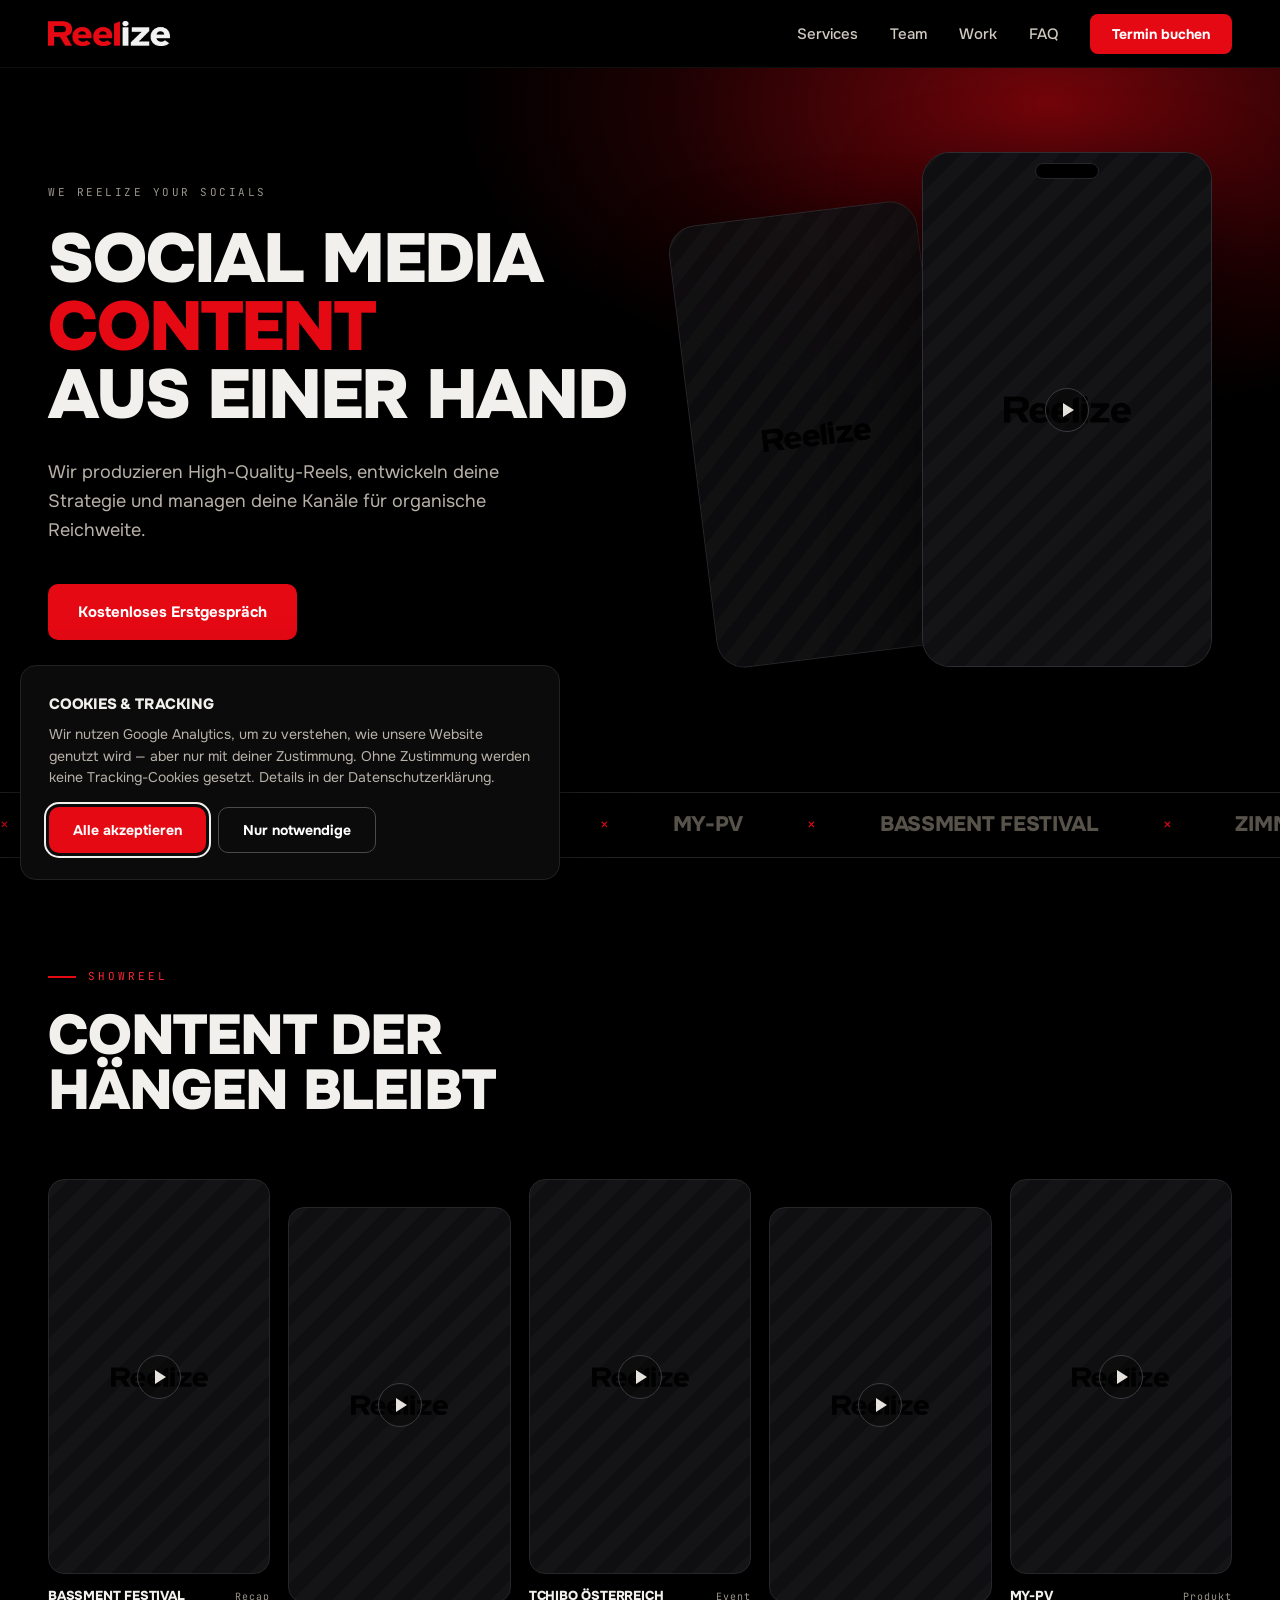
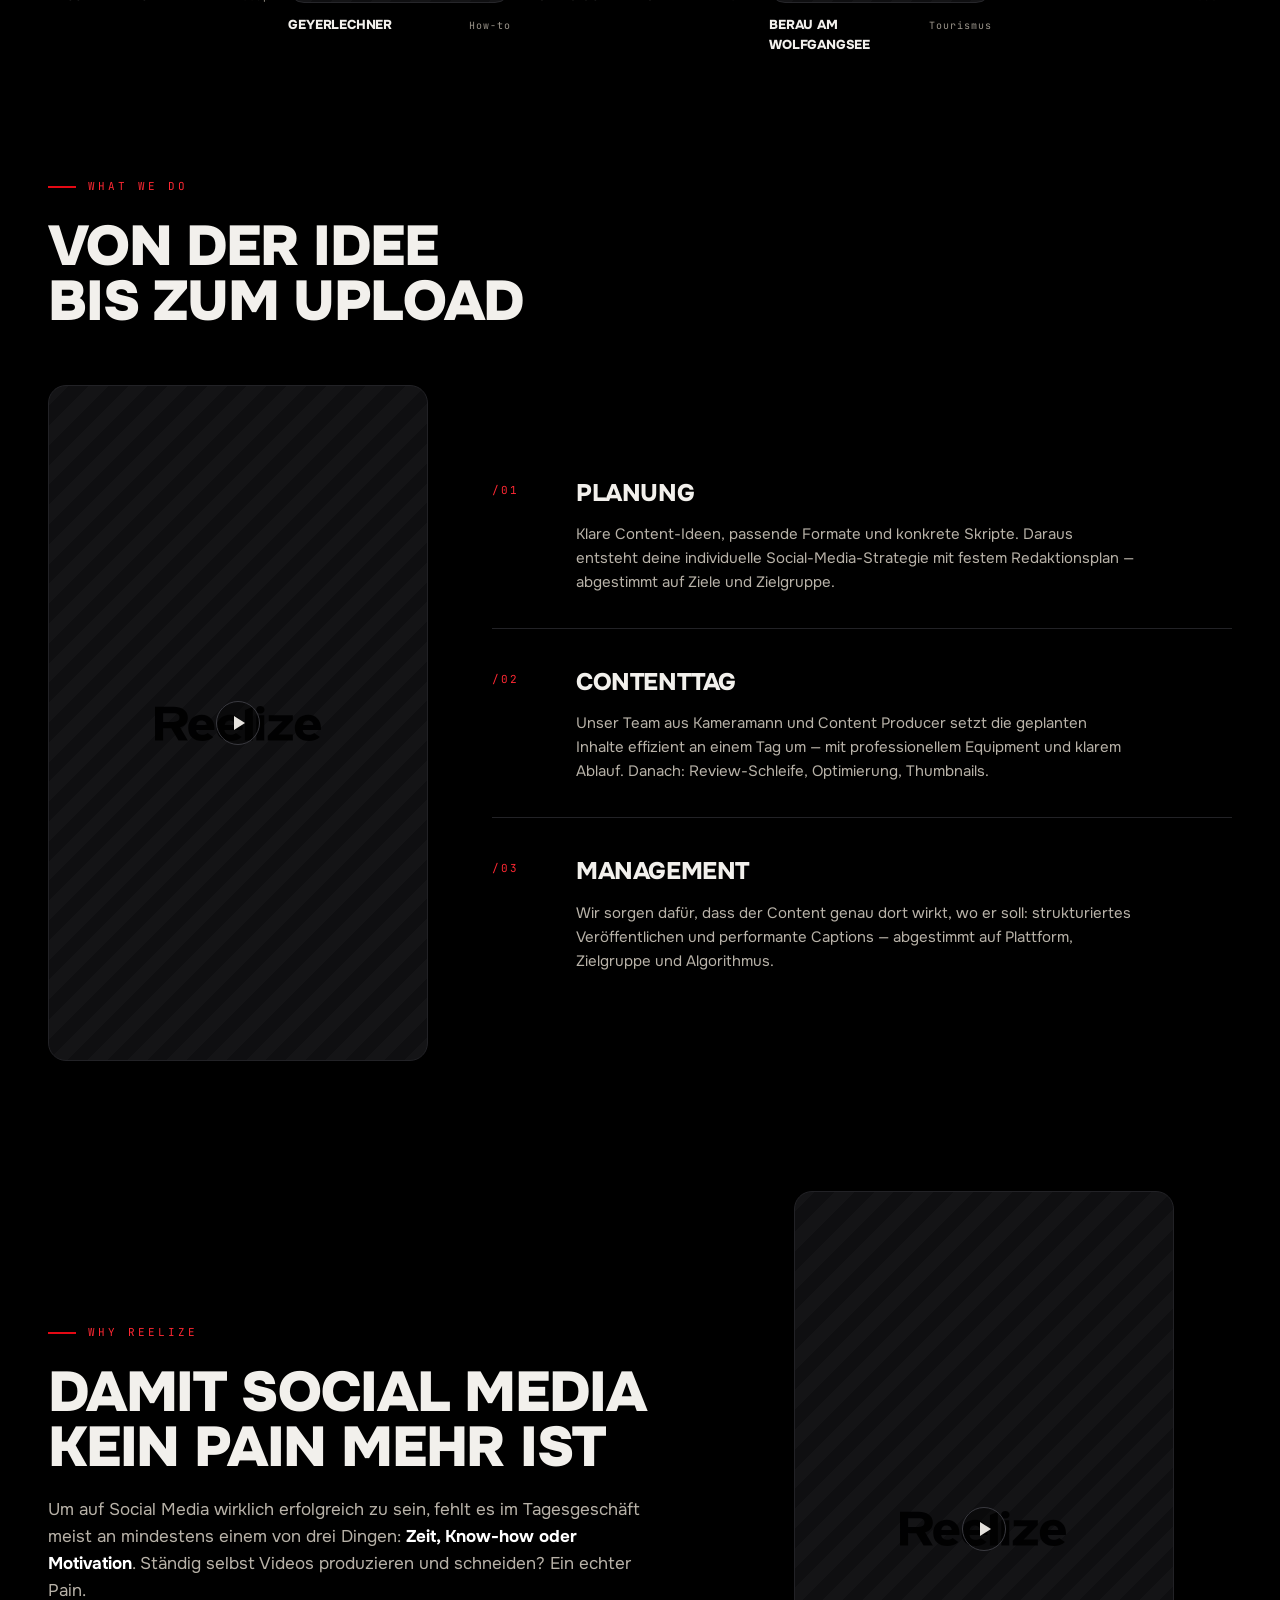
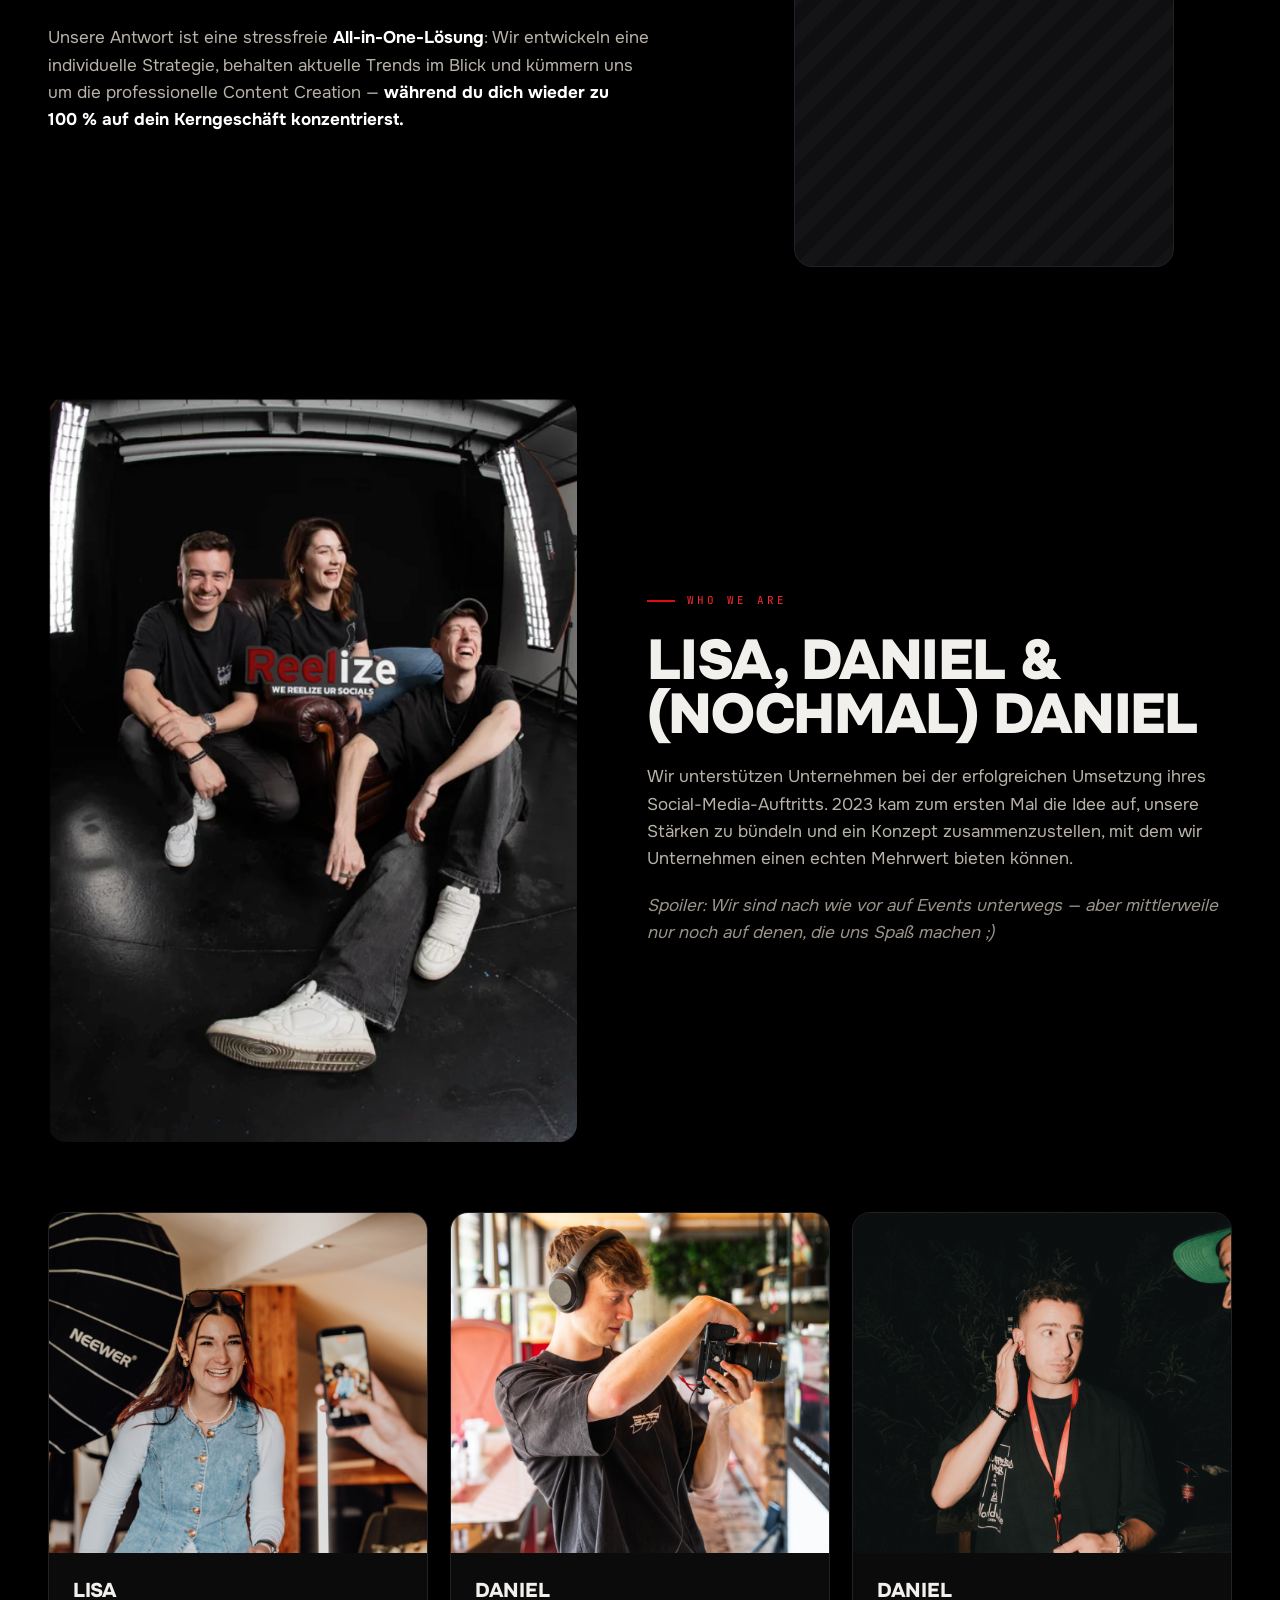
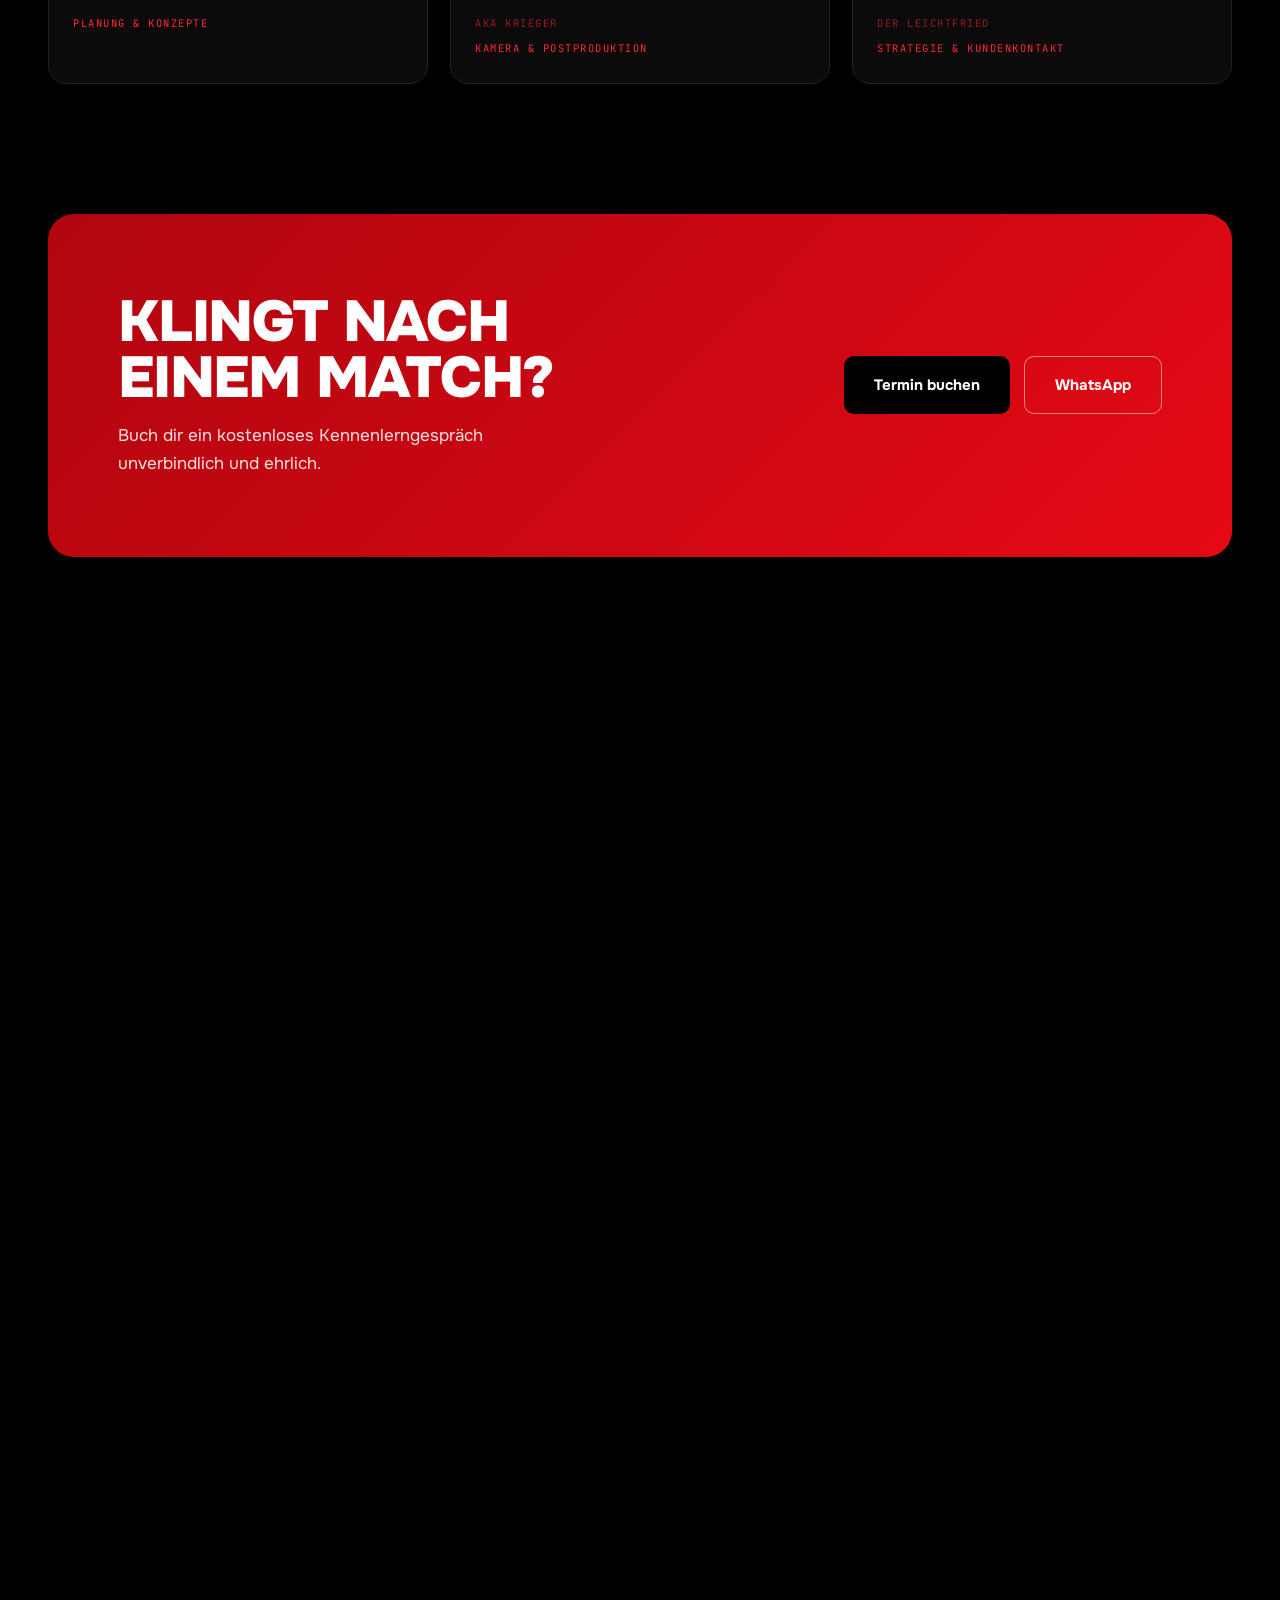
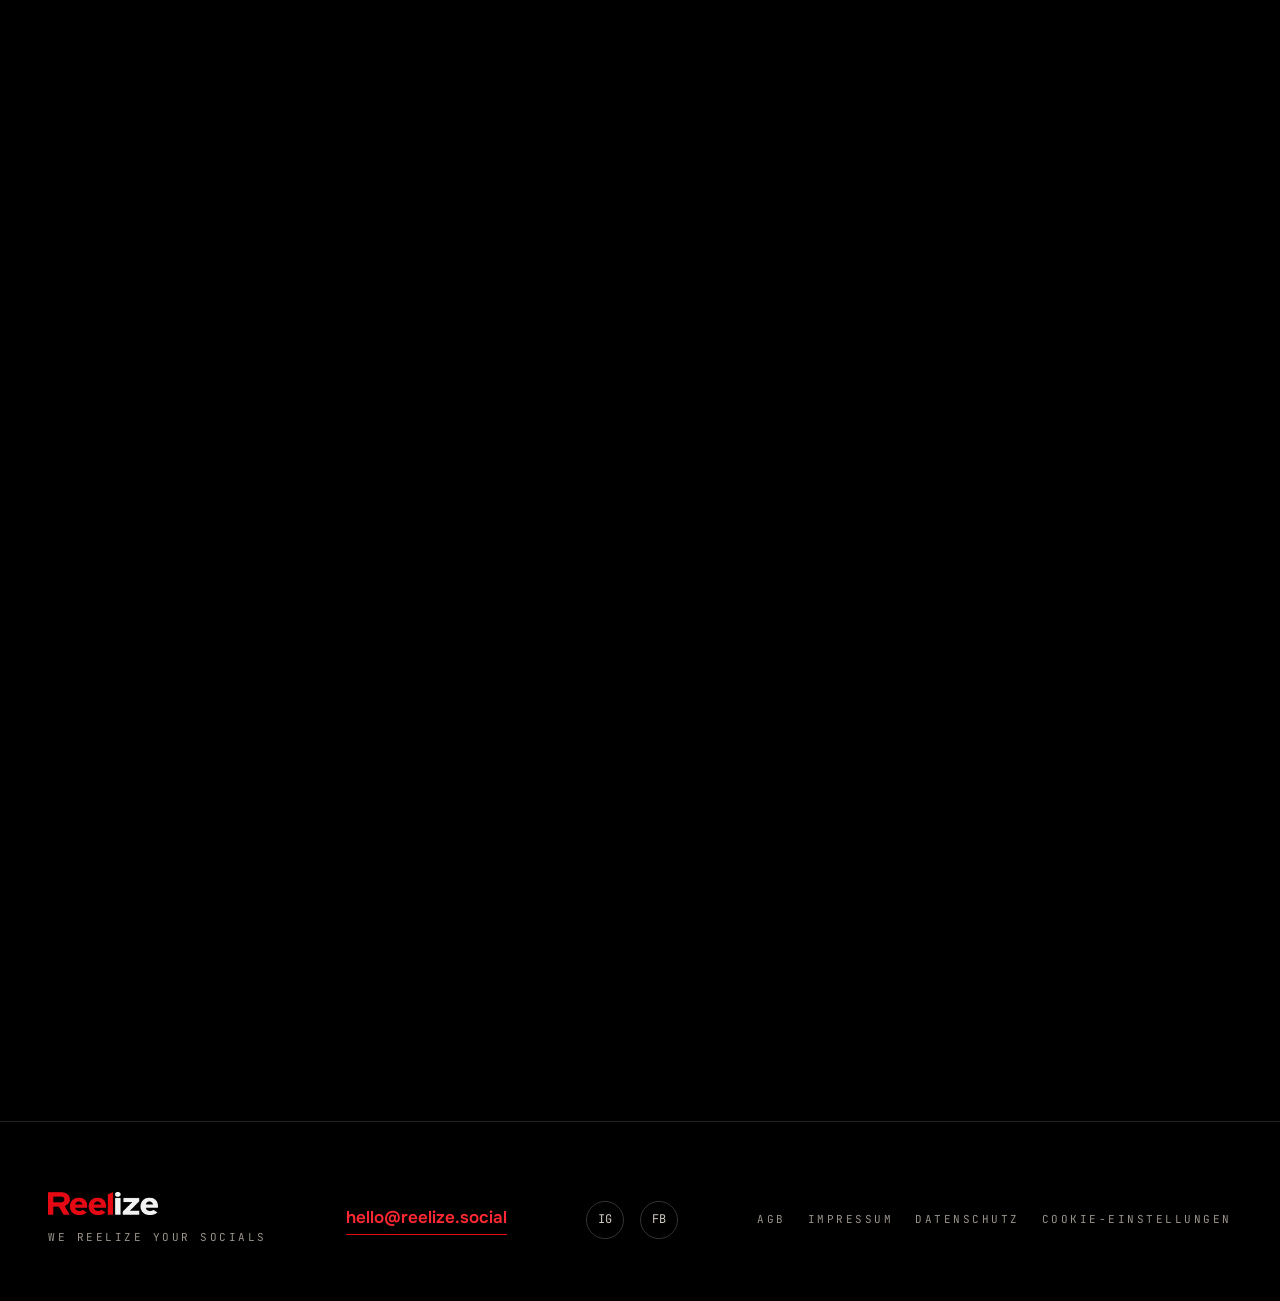
==== index.html @ fee56f73 "Add files via upload geändert: index.html (FAQ-Text, Marquee) und styles.css" ====
<!DOCTYPE html>
<html lang="de">
<head>
<meta charset="UTF-8">
<meta name="viewport" content="width=device-width, initial-scale=1.0">
<title>Reelize — Social Media Content aus einer Hand</title>
<meta name="description" content="Reelize ist eine österreichische Social-Media-Agentur: High-Quality-Contentproduktion, Strategie und Social-Media-Management — organische Reichweite ohne Werbebudget.">
<meta property="og:title" content="Reelize — We reelize your socials">
<meta property="og:description" content="Social Media Content aus einer Hand: Planung, Contenttag, Management.">
<meta property="og:type" content="website">
<meta property="og:url" content="https://reelize.social/">
<meta property="og:site_name" content="Reelize">
<meta property="og:locale" content="de_AT">
<meta property="og:image" content="https://reelize.social/assets/og-image.png">
<meta property="og:image:width" content="1200">
<meta property="og:image:height" content="630">
<meta name="twitter:card" content="summary_large_image">
<meta name="twitter:title" content="Reelize — We reelize your socials">
<meta name="twitter:description" content="Social Media Content aus einer Hand: Planung, Contenttag, Management.">
<meta name="twitter:image" content="https://reelize.social/assets/og-image.png">
<link rel="canonical" href="https://reelize.social/">
<link rel="icon" href="assets/favicon.svg" type="image/svg+xml">
<link rel="apple-touch-icon" href="assets/apple-touch-icon.png">
<template id="__bundler_thumbnail"><svg xmlns="http://www.w3.org/2000/svg" viewBox="0 0 200 200"><rect width="200" height="200" fill="#0a0a0a"/><radialGradient id="g" cx="82%" cy="10%" r="75%"><stop offset="0" stop-color="#e50914" stop-opacity=".45"/><stop offset="1" stop-color="#e50914" stop-opacity="0"/></radialGradient><rect width="200" height="200" fill="url(#g)"/><g transform="translate(30,86) scale(0.1595)"><path fill="#fff" d="M173.51,182.4h-49.27l-38.25-64.32h-43.15v64.32H0V3.73h99.76c40.39,0,73.75,18.63,73.75,56.66,0,26.8-13.77,43.65-41.01,52.58l41.01,69.43ZM129.45,61.16c0-16.08-11.63-22.72-30.6-22.72h-56v45.94h56c19.89,0,30.6-7.66,30.6-23.23Z"/><path fill="#fff" d="M314.5,115.85c0,5.08-.31,8.64-.61,11.18h-95.87c1.53,18.29,17.71,25.15,32.97,25.15,11.6,0,21.37-3.56,27.48-9.4l29.92,20.83c-12.82,13.72-36.03,21.59-57.4,21.59-46.1,0-75.41-27.18-75.41-69.34s30.84-69.6,71.44-69.6c42.74,0,67.47,31.5,67.47,69.6ZM273.59,100.62c-1.22-11.94-9.77-23.88-28.7-23.88-15.27,0-24.73,10.41-26.26,23.88h54.95Z"/><path fill="#fff" d="M463.58,115.85c0,5.08-.3,8.64-.61,11.18h-95.35c1.52,18.29,17.61,25.15,32.8,25.15,11.54,0,21.26-3.56,27.33-9.4l29.76,20.83c-12.75,13.72-35.83,21.59-57.09,21.59-45.86,0-75.01-27.18-75.01-69.34s30.67-69.6,71.06-69.6c42.51,0,67.11,31.5,67.11,69.6ZM422.89,100.62c-1.22-11.94-9.72-23.88-28.55-23.88-15.18,0-24.6,10.41-26.12,23.88h54.66Z"/><path fill="#fff" d="M517.61,182.4h-41.98V21.43l41.98-16.83v177.8Z"/><path fill="#e50914" d="M579.24,20.07c0,10.92-9.35,20.07-22.44,20.07s-21.82-9.14-21.82-20.07,8.73-20.07,21.82-20.07,22.44,9.14,22.44,20.07ZM577.81,182.4h-42.01V49.05h42.01v133.35Z"/><path fill="#e50914" d="M728.99,182.4h-132.62v-25.4l58.37-57.66c6.42-6.35,15.89-14.99,20.17-19.05-5.81.25-18.34.51-26.28.51h-47.06v-31.75h127.43v25.4l-56.53,57.66c-6.42,6.6-15.58,14.99-19.86,19.05,5.81-.25,18.34-.51,26.28-.51h50.12v31.75Z"/><path fill="#e50914" d="M877.89,115.85c0,5.08-.3,8.64-.61,11.18h-95.54c1.52,18.29,17.65,25.15,32.86,25.15,11.56,0,21.3-3.56,27.38-9.4l29.82,20.83c-12.78,13.72-35.9,21.59-57.2,21.59-45.95,0-75.16-27.18-75.16-69.34s30.73-69.6,71.2-69.6c42.6,0,67.24,31.5,67.24,69.6ZM837.11,100.62c-1.22-11.94-9.74-23.88-28.6-23.88-15.21,0-24.65,10.41-26.17,23.88h54.77Z"/></g></svg></template>
<link rel="preconnect" href="https://fonts.googleapis.com">
<link rel="preconnect" href="https://fonts.gstatic.com" crossorigin>
<link href="https://fonts.googleapis.com/css2?family=Onest:wght@400;500;600;700;800;900&family=JetBrains+Mono:wght@400;500&display=swap" rel="stylesheet">
<link rel="stylesheet" href="styles.css">
<script type="application/ld+json">{"@context":"https://schema.org","@type":"ProfessionalService","name":"Reelize","url":"https://reelize.social/","logo":"https://reelize.social/assets/logo-2026.webp","image":"https://reelize.social/assets/og-image.png","email":"hello@reelize.social","slogan":"We reelize your socials","description":"Reelize ist eine österreichische Social-Media-Agentur: High-Quality-Contentproduktion, Strategie und Social-Media-Management — organische Reichweite ohne Werbebudget.","address":{"@type":"PostalAddress","addressLocality":"Weyer","addressRegion":"Oberösterreich","addressCountry":"AT"},"areaServed":{"@type":"Country","name":"Österreich"},"sameAs":["https://www.instagram.com/reelize.social/","https://www.facebook.com/profile.php?id=61554269236883"],"knowsAbout":["Social Media Management","Contentproduktion","Reels","Social-Media-Strategie","Instagram","TikTok"]}</script>
<script type="application/ld+json">{"@context":"https://schema.org","@type":"FAQPage","mainEntity":[{"@type":"Question","name":"Was macht Reelize eigentlich genau?","acceptedAnswer":{"@type":"Answer","text":"Reelize ist eine österreichische Social-Media-Produktion, die Unternehmen bei der Entwicklung und Umsetzung ihrer Online-Präsenz unterstützt. Unser Fokus liegt auf High-Quality-Contentproduktion, Strategieentwicklung und Social-Media-Management, um organisch Reichweite und Sichtbarkeit aufzubauen."}},{"@type":"Question","name":"Wie läuft eine Zusammenarbeit mit Reelize ab?","acceptedAnswer":{"@type":"Answer","text":"In drei Schritten: In der Planung entwickeln wir gemeinsam Content-Ideen, Formate und Skripte. Am Contenttag produziert unser Team alle Inhalte effizient an einem Tag. Im Management veröffentlichen wir den Content strukturiert und mit performanten Captions."}},{"@type":"Question","name":"Für wen ist Reelize der richtige Partner?","acceptedAnswer":{"@type":"Answer","text":"Für Unternehmen, denen im Tagesgeschäft Zeit, Know-how oder Motivation für Social Media fehlt — vom Handwerksbetrieb über Tourismus und Festivals bis zur großen Marke. Unsere Referenzen reichen von der Tischlerei bis zu Tchibo Österreich."}},{"@type":"Question","name":"Bietet Reelize auch Social-Media-Strategien an?","acceptedAnswer":{"@type":"Answer","text":"Ja. Jede Zusammenarbeit startet mit einer individuellen Strategie: Ziele, Zielgruppe, Formate und ein fester Redaktionsplan — die Basis für alles, was danach kommt."}},{"@type":"Question","name":"Was ist der Unterschied zwischen Social-Media-Management und Contentproduktion?","acceptedAnswer":{"@type":"Answer","text":"Contentproduktion ist das Erstellen der Inhalte: Reels, Fotos, Thumbnails. Social-Media-Management umfasst alles rundherum: Planung, strukturiertes Veröffentlichen, Captions und die laufende Betreuung deiner Kanäle. Bei uns bekommst du beides — einzeln oder als Gesamtpaket."}},{"@type":"Question","name":"Warum arbeitet Reelize ohne bezahlte Werbung?","acceptedAnswer":{"@type":"Answer","text":"Weil guter Content für sich selbst arbeitet. Wir bauen organische Reichweite über Qualität, Strategie und Konsistenz auf — natürlich machen wir auch ADS, hierfür sollte aber mal die Basis stehen."}},{"@type":"Question","name":"Welche Plattformen betreut Reelize?","acceptedAnswer":{"@type":"Answer","text":"Instagram, TikTok, Facebook und YouTube Shorts — mit Fokus auf vertikalen Videocontent, der plattformübergreifend funktioniert."}},{"@type":"Question","name":"Wie lange dauert die Umsetzung eines Projekts?","acceptedAnswer":{"@type":"Answer","text":"Vom Kick-off bis zum ersten veröffentlichten Content vergehen in der Regel nur wenige Wochen: Planung, ein Contenttag, Review — und die Inhalte gehen online."}},{"@type":"Question","name":"Wie kann ich mit Reelize Kontakt aufnehmen?","acceptedAnswer":{"@type":"Answer","text":"Am schnellsten per WhatsApp, per Mail an hello@reelize.social — oder du buchst dir direkt ein kostenloses Kennenlerngespräch."}},{"@type":"Question","name":"Was kostet Social-Media-Management bei Reelize?","acceptedAnswer":{"@type":"Answer","text":"Das hängt vom Umfang ab: Anzahl der Contenttage, Plattformen und Betreuungslevel. Im kostenlosen Kennenlerngespräch finden wir gemeinsam das passende Paket — transparent und ohne versteckte Kosten."}},{"@type":"Question","name":"Bietet Reelize auch Social-Media-Workshops oder Schulungen an?","acceptedAnswer":{"@type":"Answer","text":"Ja, auf Anfrage. Wenn dein Team selbst Content produzieren will, geben wir unser Know-how in Workshops weiter — von der Idee über den Dreh bis zum Schnitt am Handy."}},{"@type":"Question","name":"Wo arbeitet Reelize überall in Österreich?","acceptedAnswer":{"@type":"Answer","text":"Unsere Base ist Weyer an der Grenze Oberösterreich/Niederösterreich — unterwegs sind wir in ganz Österreich, von Graz über Eisenstadt bis an den Wolfgangsee. Aber wenns passt auch International."}},{"@type":"Question","name":"Welche Art von Content produziert Reelize?","acceptedAnswer":{"@type":"Answer","text":"In erster Linie vertikale Kurzvideos (Reels) im 9:16-Format — dazu Fotos, Stories, Thumbnails und Event-Recaps. Immer social-media-first gedacht und auf die jeweilige Plattform zugeschnitten."}},{"@type":"Question","name":"Wie misst Reelize den Erfolg einer Social-Media-Strategie?","acceptedAnswer":{"@type":"Answer","text":"An echten Zahlen: Reichweite, Views, Interaktionen und Profilbesuche — und vor allem an dem, was zählt: Anfragen und Sichtbarkeit für dein Unternehmen."}},{"@type":"Question","name":"Warum sollte ich mich für Reelize entscheiden?","acceptedAnswer":{"@type":"Answer","text":"Weil du alles aus einer Hand bekommst: Strategie, Produktion und Management von einem eingespielten Team — mit der Qualität einer Agentur und der Nähe eines Partners, der dein Unternehmen wirklich versteht."}}]}</script>
</head>
<body>

<a class="skip-link" href="#main">Zum Inhalt springen</a>

<nav class="nav" data-screen-label="Navigation">
  <a class="logo" href="index.html"><img src="assets/logo-2026.webp" alt="Reelize"></a>
  <button class="burger" aria-label="Menü" aria-expanded="false" aria-controls="nav-menu"><span></span><span></span><span></span></button>
  <ul id="nav-menu">
    <li><a href="#services">Services</a></li>
    <li><a href="#team">Team</a></li>
    <li><a href="work.html">Work</a></li>
    <li><a href="#faq">FAQ</a></li>
    <li><a class="cta" href="https://outlook.office365.com/owa/calendar/Reelize@vorsorger.at/bookings/" target="_blank" rel="noopener">Termin buchen</a></li>
  </ul>
</nav>

<main id="main">

<header class="hero" data-screen-label="Hero">
  <div class="glow"></div>
  <div class="wrap">
    <div>
      <div class="mono" style="margin-bottom:24px;">We reelize your socials</div>
      <h1>Social Media <span class="sr-only">Content</span><span class="r roll-box" aria-hidden="true"><span class="roll"><span>Content</span><span>Management</span><span>Consulting</span><span>Content</span></span></span> aus einer Hand</h1>
      <p>Wir produzieren High-Quality-Reels, entwickeln deine Strategie und managen deine Kanäle für organische Reichweite.</p>
      <div class="btns">
        <a class="btn primary" href="https://outlook.office365.com/owa/calendar/Reelize@vorsorger.at/bookings/" target="_blank" rel="noopener">Kostenloses Erstgespräch</a>
      </div>
    </div>
    <div class="phones">
      <div class="phone p1"><div class="reel" data-video="https://videos.reelize.social/hero-02.mp4" style="position:absolute;inset:0;"><div class="ph"><div class="k">Reel · 9:16<br>MP4 folgt</div></div></div></div>
      <div class="phone p2"><div class="notch"></div><div class="reel" data-video="https://videos.reelize.social/hero-01.mp4" style="position:absolute;inset:0;"><div class="ph"><div class="play"></div><div class="k">Showreel · 9:16<br>MP4 folgt</div></div></div></div>
    </div>
  </div>
</header>

<div class="marquee" role="group" aria-label="Referenzen: AK Young, Tchibo Österreich, my-PV, Bassment Festival, Zimmerei Wolfthal, Geyerlechner Haustechnik, Tischlerei Stöllnberger, Berau am Wolfgangsee" data-screen-label="Referenzen-Band">
  <div class="track" aria-hidden="true">
    <span><i>×</i>AK Young</span><span><i>×</i>Tchibo Österreich</span><span><i>×</i>my-PV</span><span><i>×</i>Bassment Festival</span><span><i>×</i>Zimmerei Wolfthal</span><span><i>×</i>Geyerlechner Haustechnik</span><span><i>×</i>Tischlerei Stöllnberger</span><span><i>×</i>Berau am Wolfgangsee</span>
    <span><i>×</i>AK Young</span><span><i>×</i>Tchibo Österreich</span><span><i>×</i>my-PV</span><span><i>×</i>Bassment Festival</span><span><i>×</i>Zimmerei Wolfthal</span><span><i>×</i>Geyerlechner Haustechnik</span><span><i>×</i>Tischlerei Stöllnberger</span><span><i>×</i>Berau am Wolfgangsee</span>
  </div>
</div>

<section id="showreel" data-screen-label="Showreel">
  <div class="wrap">
    <div class="sec-tag" data-reveal>Showreel</div>
    <h2 data-reveal>Content der<br>hängen bleibt</h2>
    <div class="reels-grid" data-reveal>
      <div class="rcell"><div class="reel" data-video="https://videos.reelize.social/showreel-01.mp4"><div class="ph"><div class="play"></div><div class="k">Reel · 9:16<br>MP4 folgt</div></div></div><div class="meta"><b>Bassment Festival</b><span>Recap</span></div></div>
      <div class="rcell"><div class="reel" data-video="https://videos.reelize.social/showreel-02.mp4"><div class="ph"><div class="play"></div><div class="k">Reel · 9:16<br>MP4 folgt</div></div></div><div class="meta"><b>Geyerlechner</b><span>How-to</span></div></div>
      <div class="rcell"><div class="reel" data-video="https://videos.reelize.social/showreel-03.mp4"><div class="ph"><div class="play"></div><div class="k">Reel · 9:16<br>MP4 folgt</div></div></div><div class="meta"><b>Tchibo Österreich</b><span>Event</span></div></div>
      <div class="rcell"><div class="reel" data-video="https://videos.reelize.social/showreel-04.mp4"><div class="ph"><div class="play"></div><div class="k">Reel · 9:16<br>MP4 folgt</div></div></div><div class="meta"><b>BERAU AM WOLFGANGSEE</b><span>Tourismus</span></div></div>
      <div class="rcell"><div class="reel" data-video="https://videos.reelize.social/showreel-05.mp4"><div class="ph"><div class="play"></div><div class="k">Reel · 9:16<br>MP4 folgt</div></div></div><div class="meta"><b>my-PV</b><span>Produkt</span></div></div>
    </div>
  </div>
</section>

<section id="services" style="padding-top:40px;" data-screen-label="What we do">
  <div class="wrap">
    <div class="sec-tag" data-reveal>What we do</div>
    <h2 data-reveal>Von der Idee<br>bis zum Upload</h2>
    <div class="process" data-reveal>
      <div class="process-video">
        <div class="reel" data-video="https://videos.reelize.social/process-01.mp4"><div class="ph"><div class="play"></div><div class="k">Reel · 9:16<br>MP4 folgt</div></div></div>
      </div>
      <div class="steps">
        <div class="step">
          <div class="num">/01</div>
          <div><h3>Planung</h3><p>Klare Content-Ideen, passende Formate und konkrete Skripte. Daraus entsteht deine individuelle Social-Media-Strategie mit festem Redaktionsplan — abgestimmt auf Ziele und Zielgruppe.</p></div>
        </div>
        <div class="step">
          <div class="num">/02</div>
          <div><h3>Contenttag</h3><p>Unser Team aus Kameramann und Content Producer setzt die geplanten Inhalte effizient an einem Tag um — mit professionellem Equipment und klarem Ablauf. Danach: Review-Schleife, Optimierung, Thumbnails.</p></div>
        </div>
        <div class="step">
          <div class="num">/03</div>
          <div><h3>Management</h3><p>Wir sorgen dafür, dass der Content genau dort wirkt, wo er soll: strukturiertes Veröffentlichen und performante Captions — abgestimmt auf Plattform, Zielgruppe und Algorithmus.</p></div>
        </div>
      </div>
    </div>
  </div>
</section>

<section class="why" style="padding-top:20px;" data-screen-label="Why Reelize">
  <div class="wrap">
    <div>
      <div class="sec-tag" data-reveal>Why Reelize</div>
      <h2 data-reveal>Damit Social Media kein Pain mehr ist</h2>
      <p data-reveal>Um auf Social Media wirklich erfolgreich zu sein, fehlt es im Tagesgeschäft meist an mindestens einem von drei Dingen: <b>Zeit, Know-how oder Motivation</b>. Ständig selbst Videos produzieren und schneiden? Ein echter Pain.</p>
      <p data-reveal>Unsere Antwort ist eine stressfreie <b>All-in-One-Lösung</b>: Wir entwickeln eine individuelle Strategie, behalten aktuelle Trends im Blick und kümmern uns um die professionelle Content Creation — <b>während du dich wieder zu 100&nbsp;% auf dein Kerngeschäft konzentrierst.</b></p>
    </div>
    <div class="why-video" data-reveal>
      <div class="reel" data-video="https://videos.reelize.social/why-01.mp4"><div class="ph"><div class="play"></div><div class="k">Reel · 9:16<br>MP4 folgt</div></div></div>
    </div>
  </div>
</section>

<section id="team" style="padding-top:20px;" data-screen-label="Team">
  <div class="wrap">
    <div class="team-intro">
      <div>
        <div class="sec-tag" data-reveal>Who we are</div>
        <h2 data-reveal>Lisa, Daniel &amp;<br>(nochmal) Daniel</h2>
        <p data-reveal>Wir unterstützen Unternehmen bei der erfolgreichen Umsetzung ihres Social-Media-Auftritts. 2023 kam zum ersten Mal die Idee auf, unsere Stärken zu bündeln und ein Konzept zusammenzustellen, mit dem wir Unternehmen einen echten Mehrwert bieten können.</p>
        <p data-reveal><em>Spoiler: Wir sind nach wie vor auf Events unterwegs — aber mittlerweile nur noch auf denen, die uns Spaß machen ;)</em></p>
      </div>
      <img src="assets/photo-team.png" alt="Das Reelize Team" data-reveal loading="lazy">
    </div>
    <div class="team-cards" data-reveal>
      <div class="tcard">
        <img src="assets/photo-lisa-01.jpg" alt="Portrait Lisa" loading="lazy">
        <div class="pad"><b>Lisa</b><span>Planung &amp; Konzepte</span></div>
      </div>
      <div class="tcard">
        <img src="assets/photo-krieger-01.jpg" alt="Portrait Daniel aka Krieger" loading="lazy">
        <div class="pad"><b>Daniel <span class="sr-only">aka Krieger</span><span aria-hidden="true" style="font-weight:400;opacity:.55">aka Krieger</span></b><span>Kamera &amp; Postproduktion</span></div>
      </div>
      <div class="tcard">
        <img src="assets/photo-leichtfried-01.jpg" alt="Portrait Daniel der Leichtfried" loading="lazy">
        <div class="pad"><b>Daniel <span class="sr-only">der Leichtfried</span><span aria-hidden="true" style="font-weight:400;opacity:.55">der Leichtfried</span></b><span>Strategie &amp; Kundenkontakt</span></div>
      </div>
    </div>
  </div>
</section>

<section id="team-cta" style="padding-top:20px;" data-screen-label="Team-CTA">
  <div class="wrap">
    <div class="cta-patch" data-reveal>
      <div>
        <h2>Klingt nach einem Match?</h2>
        <p>Buch dir ein kostenloses Kennenlerngespräch<br>unverbindlich und ehrlich.</p>
      </div>
      <div class="btns" style="flex:none;">
        <a class="btn primary" href="https://outlook.office365.com/owa/calendar/Reelize@vorsorger.at/bookings/" target="_blank" rel="noopener">Termin buchen</a>
        <a class="btn ghost" href="https://wa.me/message/WNQ7ZQLAIPKNN1" target="_blank" rel="noopener">WhatsApp</a>
      </div>
    </div>
  </div>
</section>

<section id="faq" style="padding-top:20px;" data-screen-label="FAQ">
  <div class="wrap">
    <div class="sec-tag" data-reveal>FAQ</div>
    <h2 data-reveal>Häufig gestellte Fragen</h2>
    <div class="faq-list" data-reveal>
      <details class="faq" open>
        <summary>Was macht Reelize eigentlich genau?<span class="ic"></span></summary>
        <div class="a">Reelize ist eine österreichische Social-Media-Produktion, die Unternehmen bei der Entwicklung und Umsetzung ihrer Online-Präsenz unterstützt. Unser Fokus liegt auf High-Quality-Contentproduktion, Strategieentwicklung und Social-Media-Management, um organisch Reichweite und Sichtbarkeit aufzubauen.</div>
      </details>
      <details class="faq">
        <summary>Wie läuft eine Zusammenarbeit mit Reelize ab?<span class="ic"></span></summary>
        <div class="a">In drei Schritten: In der Planung entwickeln wir gemeinsam Content-Ideen, Formate und Skripte. Am Contenttag produziert unser Team alle Inhalte effizient an einem Tag. Im Management veröffentlichen wir den Content strukturiert und mit performanten Captions.</div>
      </details>
      <details class="faq">
        <summary>Für wen ist Reelize der richtige Partner?<span class="ic"></span></summary>
        <div class="a">Für Unternehmen, denen im Tagesgeschäft Zeit, Know-how oder Motivation für Social Media fehlt — vom Handwerksbetrieb über Tourismus und Festivals bis zur großen Marke. Unsere Referenzen reichen von der Tischlerei bis zu Tchibo Österreich.</div>
      </details>
      <details class="faq">
        <summary>Bietet Reelize auch Social-Media-Strategien an?<span class="ic"></span></summary>
        <div class="a">Ja. Jede Zusammenarbeit startet mit einer individuellen Strategie: Ziele, Zielgruppe, Formate und ein fester Redaktionsplan — die Basis für alles, was danach kommt.</div>
      </details>
      <details class="faq">
        <summary>Was ist der Unterschied zwischen Social-Media-Management und Contentproduktion?<span class="ic"></span></summary>
        <div class="a">Contentproduktion ist das Erstellen der Inhalte: Reels, Fotos, Thumbnails. Social-Media-Management umfasst alles rundherum: Planung, strukturiertes Veröffentlichen, Captions und die laufende Betreuung deiner Kanäle. Bei uns bekommst du beides — einzeln oder als Gesamtpaket.</div>
      </details>
      <details class="faq">
        <summary>Warum arbeitet Reelize ohne bezahlte Werbung?<span class="ic"></span></summary>
        <div class="a">Weil guter Content für sich selbst arbeitet. Wir bauen organische Reichweite über Qualität, Strategie und Konsistenz auf — natürlich machen wir auch ADS, hierfür sollte aber mal die Basis stehen.</div>
      </details>
      <details class="faq">
        <summary>Welche Plattformen betreut Reelize?<span class="ic"></span></summary>
        <div class="a">Instagram, TikTok, Facebook und YouTube Shorts — mit Fokus auf vertikalen Videocontent, der plattformübergreifend funktioniert.</div>
      </details>
      <details class="faq">
        <summary>Wie lange dauert die Umsetzung eines Projekts?<span class="ic"></span></summary>
        <div class="a">Vom Kick-off bis zum ersten veröffentlichten Content vergehen in der Regel nur wenige Wochen: Planung, ein Contenttag, Review — und die Inhalte gehen online.</div>
      </details>
      <details class="faq">
        <summary>Wie kann ich mit Reelize Kontakt aufnehmen?<span class="ic"></span></summary>
        <div class="a">Am schnellsten per WhatsApp über den „Let's connect"-Button, per Mail an hello@reelize.social — oder du buchst dir direkt ein kostenloses Kennenlerngespräch.</div>
      </details>
      <details class="faq">
        <summary>Was kostet Social-Media-Management bei Reelize?<span class="ic"></span></summary>
        <div class="a">Das hängt vom Umfang ab: Anzahl der Contenttage, Plattformen und Betreuungslevel. Im kostenlosen Kennenlerngespräch finden wir gemeinsam das passende Paket — transparent und ohne versteckte Kosten.</div>
      </details>
      <details class="faq">
        <summary>Bietet Reelize auch Social-Media-Workshops oder Schulungen an?<span class="ic"></span></summary>
        <div class="a">Ja, auf Anfrage. Wenn dein Team selbst Content produzieren will, geben wir unser Know-how in Workshops weiter — von der Idee über den Dreh bis zum Schnitt am Handy.</div>
      </details>
      <details class="faq">
        <summary>Wo arbeitet Reelize überall in Österreich?<span class="ic"></span></summary>
        <div class="a">Unsere Base ist Weyer an der Grenze Oberösterreich/Niederösterreich — unterwegs sind wir in ganz Österreich, von Graz über Eisenstadt bis an den Wolfgangsee. Aber wenns passt auch International.</div>
      </details>
      <details class="faq">
        <summary>Welche Art von Content produziert Reelize?<span class="ic"></span></summary>
        <div class="a">In erster Linie vertikale Kurzvideos (Reels) im 9:16-Format — dazu Fotos, Stories, Thumbnails und Event-Recaps. Immer social-media-first gedacht und auf die jeweilige Plattform zugeschnitten.</div>
      </details>
      <details class="faq">
        <summary>Wie misst Reelize den Erfolg einer Social-Media-Strategie?<span class="ic"></span></summary>
        <div class="a">An echten Zahlen: Reichweite, Views, Interaktionen und Profilbesuche — und vor allem an dem, was zählt: Anfragen und Sichtbarkeit für dein Unternehmen.</div>
      </details>
      <details class="faq">
        <summary>Warum sollte ich mich für Reelize entscheiden?<span class="ic"></span></summary>
        <div class="a">Weil du alles aus einer Hand bekommst: Strategie, Produktion und Management von einem eingespielten Team — mit der Qualität einer Agentur und der Nähe eines Partners, der dein Unternehmen wirklich versteht.</div>
      </details>
    </div>
  </div>
</section>

<section id="kontakt" style="padding-top:20px;" data-screen-label="CTA">
  <div class="wrap">
    <div class="cta-patch" data-reveal>
      <div>
        <h2>Lerne uns kennen</h2>
        <p>Oder schreib uns direkt auf WhatsApp</p>
      </div>
      <div class="btns" style="flex:none;">
        <a class="btn primary" href="https://outlook.office365.com/owa/calendar/Reelize@vorsorger.at/bookings/" target="_blank" rel="noopener">Termin buchen</a>
        <a class="btn ghost" href="https://wa.me/message/WNQ7ZQLAIPKNN1" target="_blank" rel="noopener">WhatsApp</a>
      </div>
    </div>
  </div>
</section>

</main>

<footer data-screen-label="Footer">
  <div class="fl">
    <img src="assets/logo-2026.webp" alt="Reelize">
    <div class="mono">We reelize your socials</div>
  </div>
  <a class="mail" href="mailto:hello@reelize.social">hello@reelize.social</a>
  <div class="socials">
    <a href="https://www.instagram.com/reelize.social/" target="_blank" rel="noopener" aria-label="Instagram">IG</a>
    <a href="https://www.facebook.com/profile.php?id=61554269236883" target="_blank" rel="noopener" aria-label="Facebook">FB</a>
  </div>
  <div class="legal mono"><a href="agb.html">AGB</a><a href="impressum.html">Impressum</a><a href="datenschutz.html">Datenschutz</a><button type="button" class="cc-open" onclick="reelizeCookieSettings()">Cookie-Einstellungen</button></div>
</footer>

<script src="image-slot.js"></script>
<script src="analytics.js"></script>
<script src="site.js"></script>
</body>
</html>
---- styles.css ----
/* ============ Reelize Website — shared styles ============ */
:root{
  --red:#E50914; --red-txt:#FF2833; --red-deep:#B00610; --bg:#000; --panel:#0B0B0C; --line:#222226;
  --txt:#F2F0EC; --mut:#9A948A; --dim:#B8B2A8;
  --font:"Onest",system-ui,sans-serif; --mono:"JetBrains Mono",ui-monospace,monospace;
  --pad:48px;
}
*{margin:0;padding:0;box-sizing:border-box;}
html{scroll-behavior:smooth;}
body{background:var(--bg);color:var(--txt);font-family:var(--font);font-size:17px;line-height:1.6;-webkit-font-smoothing:antialiased;}
a{color:inherit;text-decoration:none;}
a:focus-visible,button:focus-visible,summary:focus-visible,[tabindex]:focus-visible{outline:2px solid var(--txt);outline-offset:3px;}
.skip-link{position:absolute;left:-9999px;top:0;z-index:300;background:var(--red);color:#fff;font-weight:700;padding:12px 22px;border-radius:0 0 10px 0;}
.skip-link:focus{left:0;}
.sr-only{position:absolute;width:1px;height:1px;padding:0;margin:-1px;overflow:hidden;clip:rect(0 0 0 0);white-space:nowrap;border:0;}
img{max-width:100%;}
.wrap{max-width:1280px;margin:0 auto;padding:0 var(--pad);}
.mono{font-family:var(--mono);font-size:11px;letter-spacing:2.5px;text-transform:uppercase;color:var(--mut);}

/* ---------- nav ---------- */
.nav{display:flex;align-items:center;justify-content:space-between;padding:20px var(--pad);position:sticky;top:0;z-index:50;background:rgba(0,0,0,.82);backdrop-filter:blur(14px);-webkit-backdrop-filter:blur(14px);border-bottom:1px solid rgba(255,255,255,.06);}
.nav .logo img{width:122px;display:block;}
.nav ul{display:flex;gap:32px;list-style:none;align-items:center;}
.nav ul a{font-size:15px;font-weight:500;color:#CFC9BF;transition:color .15s;}
.nav ul a:hover{color:#fff;}
.nav ul a.cta{background:var(--red);color:#fff;padding:11px 22px;border-radius:8px;font-weight:700;font-size:14px;}
.nav ul a.cta:hover{background:var(--red-deep);}
.nav .burger{display:none;background:none;border:none;cursor:pointer;padding:8px;}
.nav .burger span{display:block;width:24px;height:2px;background:#fff;margin:5px 0;transition:.2s;}

/* ---------- buttons ---------- */
.btns{display:flex;gap:14px;flex-wrap:wrap;}
.btn{display:inline-flex;align-items:center;gap:10px;padding:16px 30px;border-radius:10px;font-weight:700;font-size:15px;transition:transform .15s, background .15s, border-color .15s;}
.btn:hover{transform:translateY(-2px);}
.btn.primary{background:var(--red);color:#fff;}
.btn.primary:hover{background:var(--red-deep);}
.btn.ghost{border:1px solid #3A3A3A;color:#fff;}
.btn.ghost:hover{border-color:#666;}
.btn .dot{width:8px;height:8px;border-radius:50%;background:#25D366;flex:none;}

/* ---------- sections ---------- */
section{padding:110px 0;}
.sec-tag{font-family:var(--mono);font-size:11px;letter-spacing:3px;text-transform:uppercase;color:var(--red-txt);display:flex;align-items:center;gap:12px;margin-bottom:24px;}
.sec-tag::before{content:"";width:28px;height:2px;background:var(--red);flex:none;}
h1,h2,h3{text-wrap:balance;}
h2{font-weight:900;font-size:clamp(38px,4.5vw,56px);line-height:.98;letter-spacing:-1.2px;text-transform:uppercase;}

/* ---------- reveal ---------- */
@media (prefers-reduced-motion: no-preference){
  [data-reveal]{opacity:0;transform:translateY(26px);transition:opacity .7s ease, transform .7s ease;}
  [data-reveal].in{opacity:1;transform:none;}
}

/* ---------- hero ---------- */
.hero{position:relative;overflow:hidden;padding:64px 0 100px;}
.hero .glow{position:absolute;inset:0;background:radial-gradient(75% 70% at 82% 5%, rgba(229,9,20,.5), rgba(229,9,20,.12) 40%, transparent 62%);pointer-events:none;}
.hero .wrap{display:grid;grid-template-columns:1.05fr .95fr;gap:40px;align-items:center;position:relative;}
.hero h1{font-weight:900;font-size:clamp(44px,5.4vw,76px);line-height:.98;letter-spacing:-2px;text-transform:uppercase;}
.hero h1 .r{color:var(--red);display:block;}
.hero h1 .roll-box{height:1em;overflow:hidden;}
.hero h1 .roll{display:block;animation:roll 12s infinite;}
.hero h1 .roll span{display:block;height:1em;line-height:1;}
@keyframes roll{
  0%,30%{transform:translateY(0);}
  33%,63%{transform:translateY(-1em);}
  66%,96%{transform:translateY(-2em);}
  100%{transform:translateY(-3em);}
}
.hero p{color:var(--dim);font-size:18px;max-width:44ch;margin-top:28px;}
.hero .btns{margin-top:40px;}

/* phone stack */
.phones{position:relative;height:560px;}
.phone{position:absolute;border-radius:28px;border:1px solid #2E2E33;background:#0F0F11;overflow:hidden;box-shadow:0 30px 80px rgba(0,0,0,.6);}
.phone .notch{position:absolute;top:10px;left:50%;transform:translateX(-50%);width:64px;height:16px;border-radius:100px;background:#000;border:1px solid #26262A;z-index:3;}
.phone.p1{width:250px;height:445px;right:290px;top:80px;transform:rotate(-7deg);z-index:1;opacity:.85;}
.phone.p2{width:290px;height:515px;right:20px;top:20px;z-index:2;}

/* ---------- reel slot (lazy video) ---------- */
.reel{position:relative;overflow:hidden;background:repeating-linear-gradient(135deg,#141416 0 14px,#0F0F11 14px 28px);}
.reel .ph{position:absolute;inset:0;display:flex;flex-direction:column;align-items:center;justify-content:center;gap:10px;text-align:center;padding:14px;z-index:1;}
.reel .play{width:44px;height:44px;border-radius:50%;border:1px solid #3A3A40;display:grid;place-items:center;background:rgba(0,0,0,.35);}
.reel .play::after{content:"";border-left:11px solid #E6E3DE;border-top:7px solid transparent;border-bottom:7px solid transparent;margin-left:3px;}
.reel .k{font-family:var(--mono);font-size:10px;letter-spacing:1.5px;color:#908B83;text-transform:uppercase;display:none;}
.reel video{position:absolute;inset:0;width:100%;height:100%;object-fit:cover;opacity:0;filter:grayscale(1) brightness(.85);transition:opacity .4s, filter 1.3s ease;z-index:2;}
.reel.color-in video{filter:grayscale(0) brightness(1);}
.reel.has-cached-poster{background-image:var(--poster);background-size:cover;background-position:center;}
.reel.has-cached-poster .ph .k{background:rgba(0,0,0,.55);padding:6px 10px;border-radius:6px;}
.reel.has-cached-poster .play{background:rgba(0,0,0,.5);}
.reel.has-video video{opacity:1;}
.reel.has-video .ph{opacity:0;}
.reel .snd{position:absolute;right:10px;bottom:10px;z-index:4;width:34px;height:34px;border-radius:50%;background:rgba(0,0,0,.55);border:1px solid rgba(255,255,255,.25);color:#fff;display:none;place-items:center;cursor:pointer;font-size:14px;}
.reel.has-video .snd{display:grid;}
.reel .playpause{position:absolute;left:10px;bottom:10px;z-index:4;width:34px;height:34px;border-radius:50%;background:rgba(0,0,0,.55);border:1px solid rgba(255,255,255,.25);color:#fff;display:none;place-items:center;cursor:pointer;}
.reel.has-video .playpause{display:grid;}
.reel .playpause::before{content:"";display:block;width:0;height:0;border-top:6px solid transparent;border-bottom:6px solid transparent;border-left:9px solid #fff;margin-left:2px;}
.reel:not(.is-paused) .playpause::before{width:3px;height:12px;border:none;border-left:3px solid #fff;border-right:3px solid #fff;margin-left:0;}

/* Reelize-Logo als Wasserzeichen im Ladezustand, verschwindet sobald das Video sichtbar ist */
.reel::before{content:"";position:absolute;inset:0;z-index:1;background-image:url('assets/wordmark.svg');background-repeat:no-repeat;background-position:center;background-size:44%;opacity:.9;filter:grayscale(1);transition:filter 1.3s ease, opacity .5s ease;pointer-events:none;}
.reel.color-in::before{filter:grayscale(0);}
.reel.has-video::before{opacity:0;}

/* showreel offset grid */
.reels-grid{display:grid;grid-template-columns:repeat(5,1fr);gap:18px;margin-top:60px;}
.reels-grid .rcell:nth-child(2),.reels-grid .rcell:nth-child(4){transform:translateY(28px);}
.rcell .reel{aspect-ratio:9/16;border-radius:16px;border:1px solid #26262A;}
.rcell .meta{margin-top:12px;display:flex;justify-content:space-between;align-items:baseline;gap:8px;}
.rcell .meta b{font-weight:800;text-transform:uppercase;font-size:13px;letter-spacing:-.2px;}
.rcell .meta span{font-family:var(--mono);font-size:10px;color:var(--mut);letter-spacing:1px;flex:none;}

/* ---------- marquee ---------- */
.marquee{border-top:1px solid var(--line);border-bottom:1px solid var(--line);overflow:hidden;padding:15px 0;}
.marquee .track{display:flex;gap:64px;white-space:nowrap;animation:mq 40s linear infinite;width:max-content;will-change:transform;}
.marquee span{display:flex;align-items:center;font-weight:800;text-transform:uppercase;font-size:21px;letter-spacing:-.3px;color:#57534B;}
.marquee span i{font-style:normal;color:var(--red);margin-right:64px;font-weight:400;font-size:16px;line-height:1;}
@media (prefers-reduced-motion: reduce){
  html{scroll-behavior:auto;}
  .marquee .track{animation:none;}
  .hero h1 .roll{animation:none;}
  .btn:hover{transform:none;}
}
@keyframes mq{to{transform:translate3d(-50%,0,0);}}

/* ---------- process: video + steps ---------- */
.process{display:grid;grid-template-columns:380px 1fr;gap:64px;margin-top:56px;align-items:center;}
.process-video .reel{aspect-ratio:9/16;border-radius:18px;border:1px solid var(--line);}
.steps{display:flex;flex-direction:column;}
.step{display:grid;grid-template-columns:64px 1fr;gap:20px;padding:34px 0;border-top:1px solid var(--line);}
.step:first-child{border-top:none;padding-top:0;}
.step:last-child{padding-bottom:0;}
.step .num{font-family:var(--mono);font-size:11px;color:var(--red-txt);letter-spacing:2px;padding-top:8px;}
.step h3{font-weight:800;font-size:24px;text-transform:uppercase;margin:0 0 10px;letter-spacing:-.4px;}
.step p{color:var(--dim);font-size:15px;max-width:560px;}

/* ---------- why ---------- */
.why .wrap{display:grid;grid-template-columns:1.1fr .9fr;gap:80px;align-items:center;}
.why-video .reel{aspect-ratio:9/16;border-radius:18px;border:1px solid var(--line);max-width:380px;margin:0 auto;}
.why img{width:100%;border-radius:18px;display:block;}
.why p{color:var(--dim);margin-top:20px;}
.why p b{color:#fff;}

/* ---------- team ---------- */
.team-intro{display:grid;grid-template-columns:.95fr 1.05fr;gap:70px;align-items:center;}
.team-intro img{order:-1;}
.team-intro img{width:100%;border-radius:18px;display:block;}
.team-intro p{color:var(--dim);margin-top:20px;max-width:52ch;}
.team-intro p em{color:var(--mut);}
.team-cards{display:grid;grid-template-columns:repeat(3,1fr);gap:22px;margin-top:70px;}
.tcard{border:1px solid var(--line);border-radius:18px;background:var(--panel);overflow:hidden;}
.tcard > img{width:100%;height:340px;display:block;object-fit:cover;}
.tcard .pad{padding:22px 24px 26px;}
.tcard b{font-weight:800;font-size:20px;text-transform:uppercase;letter-spacing:-.3px;display:block;}
.tcard span{font-family:var(--mono);font-size:10.5px;letter-spacing:1.5px;text-transform:uppercase;color:var(--red-txt);display:block;margin-top:8px;}

/* ---------- faq ---------- */
.faq-list{margin-top:56px;border-top:1px solid var(--line);}
.faq{border-bottom:1px solid var(--line);}
.faq summary{list-style:none;cursor:pointer;display:flex;justify-content:space-between;align-items:center;gap:24px;padding:26px 0;font-weight:800;text-transform:uppercase;font-size:19px;letter-spacing:-.2px;}
.faq summary::-webkit-details-marker{display:none;}
.faq summary .ic{flex:none;width:26px;height:26px;position:relative;}
.faq summary .ic::before,.faq summary .ic::after{content:"";position:absolute;background:var(--red);top:50%;left:50%;transform:translate(-50%,-50%);}
.faq summary .ic::before{width:16px;height:2px;}
.faq summary .ic::after{width:2px;height:16px;transition:transform .2s;}
.faq[open] summary .ic::after{transform:translate(-50%,-50%) scaleY(0);}
.faq .a{padding:0 0 28px;color:var(--dim);max-width:72ch;font-size:16px;}

/* ---------- cta patch ---------- */
.cta-patch{background:linear-gradient(135deg,var(--red-deep),var(--red));border-radius:26px;padding:80px 70px;display:flex;justify-content:space-between;align-items:center;gap:50px;}
.cta-patch h2{color:#fff;font-size:clamp(40px,4.5vw,60px);}
.cta-patch p{color:rgba(255,255,255,.88);margin-top:16px;max-width:46ch;}
.cta-patch .btn.primary{background:#000;box-shadow:none;}
.cta-patch .btn.ghost{border-color:rgba(255,255,255,.5);}

/* ---------- footer ---------- */
footer{padding:70px var(--pad) 54px;display:flex;justify-content:space-between;align-items:center;gap:30px;flex-wrap:wrap;border-top:1px solid var(--line);}
footer .fl{display:flex;flex-direction:column;gap:14px;}
footer .fl img{width:110px;}
footer a.mail{color:var(--red-txt);font-weight:600;border-bottom:1px solid var(--red);padding-bottom:2px;}
footer .cc-open{background:none;border:none;color:inherit;font:inherit;letter-spacing:inherit;text-transform:inherit;cursor:pointer;padding:0;}
footer .cc-open:hover{color:#fff;}
footer .legal{display:flex;gap:22px;}
footer .socials{display:flex;gap:16px;}
footer .socials a{width:38px;height:38px;border:1px solid #333;border-radius:50%;display:grid;place-items:center;color:#CFC9BF;font-family:var(--mono);font-size:12px;}
footer .socials a:hover{border-color:var(--red);color:#fff;}

/* ---------- cookie banner ---------- */
.cc-banner{position:fixed;left:20px;bottom:20px;z-index:200;max-width:540px;background:var(--panel);border:1px solid var(--line);border-radius:16px;padding:26px 28px;box-shadow:0 24px 60px rgba(0,0,0,.65);display:flex;flex-direction:column;gap:18px;}
.cc-banner .cc-txt b{font-weight:800;text-transform:uppercase;font-size:15px;letter-spacing:-.2px;display:block;}
.cc-banner .cc-txt p{color:var(--dim);font-size:14px;margin-top:8px;line-height:1.55;}
.cc-banner .cc-btns{display:flex;gap:12px;flex-wrap:wrap;}
.cc-banner .btn{padding:13px 24px;font-size:14px;cursor:pointer;font-family:var(--font);border:none;}
.cc-banner .btn.ghost{border:1px solid #4A4A4A;background:none;color:#fff;}
@media (max-width:720px){.cc-banner{left:12px;right:12px;bottom:12px;padding:22px;}}

/* ---------- work page ---------- */
.page-head{padding:90px 0 60px;}
.page-head h1{font-weight:900;font-size:clamp(48px,6vw,84px);line-height:.95;letter-spacing:-2px;text-transform:uppercase;}
.page-head h1 em{color:var(--red);font-style:normal;}
.page-head h1 .roll-box{display:inline-block;height:.95em;overflow:hidden;vertical-align:bottom;}
.page-head h1 .roll4{display:block;}
.page-head h1 .roll4 span{display:block;height:.95em;line-height:.95;}
@keyframes roll4{
  0%,22%{transform:translateY(0);}
  25%,47%{transform:translateY(-1em);}
  50%,72%{transform:translateY(-2em);}
  75%,97%{transform:translateY(-3em);}
  100%{transform:translateY(-4em);}
}
.page-head p{color:var(--dim);margin-top:24px;max-width:56ch;font-size:18px;}
.case{border:1px solid var(--line);border-radius:20px;background:var(--panel);overflow:hidden;margin-bottom:18px;}
.case summary{list-style:none;cursor:pointer;display:grid;grid-template-columns:190px 1fr auto auto;gap:28px;align-items:center;padding:20px 28px 20px 20px;}
.case summary::-webkit-details-marker{display:none;}
.case summary .thumb{width:190px;height:86px;object-fit:cover;border-radius:10px;display:block;}
.case summary b{font-weight:800;text-transform:uppercase;font-size:clamp(18px,2vw,26px);letter-spacing:-.4px;}
.case summary .tag{font-family:var(--mono);font-size:10.5px;letter-spacing:1.5px;text-transform:uppercase;color:var(--mut);text-align:right;}
.case summary .ic{flex:none;width:30px;height:30px;position:relative;}
.case summary .ic::before,.case summary .ic::after{content:"";position:absolute;background:var(--red);top:50%;left:50%;transform:translate(-50%,-50%);}
.case summary .ic::before{width:18px;height:2px;}
.case summary .ic::after{width:2px;height:18px;transition:transform .2s;}
.case[open] summary .ic::after{transform:translate(-50%,-50%) scaleY(0);}
.case .body{padding:10px 28px 40px;}
.case .banner{width:100%;border-radius:14px;display:block;}
.case .cols{display:grid;grid-template-columns:1fr 1fr;gap:50px;margin-top:36px;align-items:start;}
.case .xmark{position:relative;display:inline-block;}
.case .xmark .xt{font-weight:900;text-transform:uppercase;font-size:clamp(38px,4.2vw,58px);line-height:1;letter-spacing:-1.5px;}
.case .xmark .xt small{display:flex;align-items:center;gap:.42em;font-size:.66em;margin-left:1.7em;margin-top:.28em;}
.case .xmark .xt small img.bx{width:1.3em;height:1.3em;object-fit:contain;flex:none;transform:rotate(-8deg);margin-top:-.45em;}
.case .xmark .xt small img.rz{height:.8em;width:auto;display:block;}
.case .cols p{color:var(--dim);font-size:16px;}
.case .cols p + p{margin-top:14px;}
.case .cols p b{color:#fff;}
.case .creels{display:grid;grid-template-columns:repeat(3,1fr);gap:16px;margin-top:40px;}
.case .creels .reel{aspect-ratio:9/16;border-radius:14px;border:1px solid #26262A;}
.case .foot{margin-top:32px;display:flex;align-items:center;gap:20px;}
.case .foot .mono{margin:0;}

/* ---------- impressum ---------- */
.legal-page{padding:90px 0 120px;max-width:820px;}
.legal-page h1{font-weight:900;font-size:clamp(44px,5vw,72px);text-transform:uppercase;letter-spacing:-1.5px;}
.legal-page h1 + p{margin-top:26px;}
.legal-page p{color:var(--dim);margin-top:18px;}
.legal-page p b{color:#fff;}
.legal-page a{color:var(--red-txt);}
.legal-page h2{font-size:24px;letter-spacing:-.4px;margin-top:54px;}
.legal-page .stand{font-family:var(--mono);font-size:11px;letter-spacing:2px;text-transform:uppercase;color:var(--mut);margin-top:20px;}

/* ---------- responsive ---------- */
@media (max-width:1024px){
  :root{--pad:32px;}
  .hero .wrap{grid-template-columns:1fr;}
  .phones{height:480px;margin-top:20px;}
  .phone.p1{right:auto;left:40px;}
  .phone.p2{right:40px;}
  .team-cards{grid-template-columns:1fr 1fr;}
  .process{grid-template-columns:320px 1fr;gap:44px;}
  .why .wrap,.team-intro{grid-template-columns:1fr;gap:44px;}
  .team-intro img{order:0;}
  .why-video .reel{max-width:320px;margin:0;}
  .cta-patch{flex-direction:column;align-items:flex-start;padding:60px 44px;}
  .reels-grid{grid-template-columns:repeat(5,236px);overflow-x:auto;scroll-snap-type:x mandatory;padding-bottom:16px;}
  .reels-grid .rcell{scroll-snap-align:start;}
  .reels-grid .rcell:nth-child(2),.reels-grid .rcell:nth-child(4){transform:none;}
}
@media (max-width:720px){
  :root{--pad:20px;}
  body{font-size:16px;}
  section{padding:72px 0;}
  .nav ul{display:none;position:absolute;top:100%;left:0;right:0;background:#000;flex-direction:column;align-items:stretch;padding:18px var(--pad) 26px;gap:4px;border-bottom:1px solid var(--line);}
  .nav ul.open{display:flex;}
  .nav ul a{display:block;padding:12px 4px;font-size:17px;}
  .nav ul a.cta{text-align:center;margin-top:10px;}
  .nav .burger{display:block;}
  .hero{padding:40px 0 72px;}
  .phones{height:420px;}
  .phone.p1{width:200px;height:356px;left:0;top:60px;}
  .phone.p2{width:230px;height:409px;right:0;top:10px;}
  .team-cards{grid-template-columns:1fr;}
  .process{grid-template-columns:1fr;gap:44px;}
  .process-video .reel{max-width:320px;margin:0 auto;}
  .case summary{grid-template-columns:1fr auto;grid-template-rows:auto auto;}
  .case summary .thumb{display:none;}
  .case summary .tag{grid-column:1 / -1;text-align:left;}
  .case .cols{grid-template-columns:1fr;gap:30px;}
  .case .creels{grid-template-columns:repeat(3,180px);overflow-x:auto;}
  .cta-patch{padding:48px 28px;border-radius:20px;}
  footer{flex-direction:column;align-items:flex-start;}
}
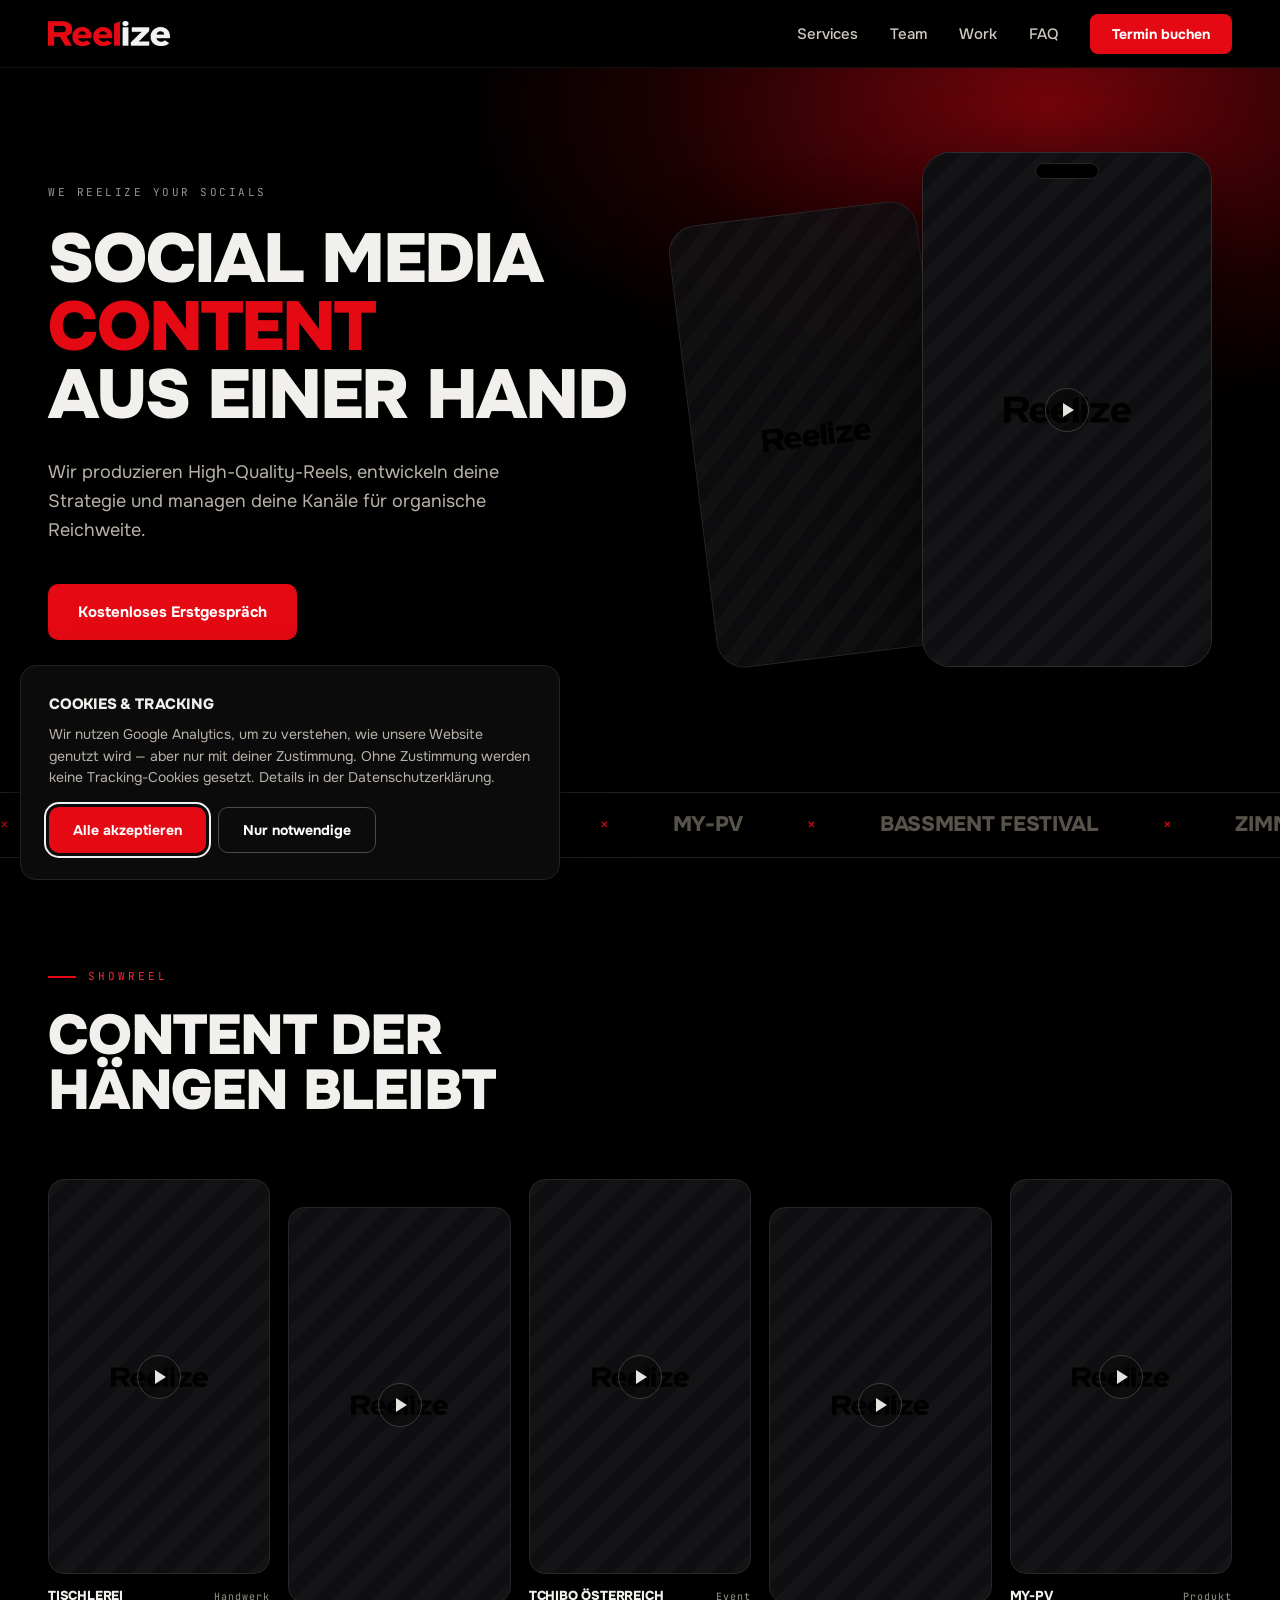
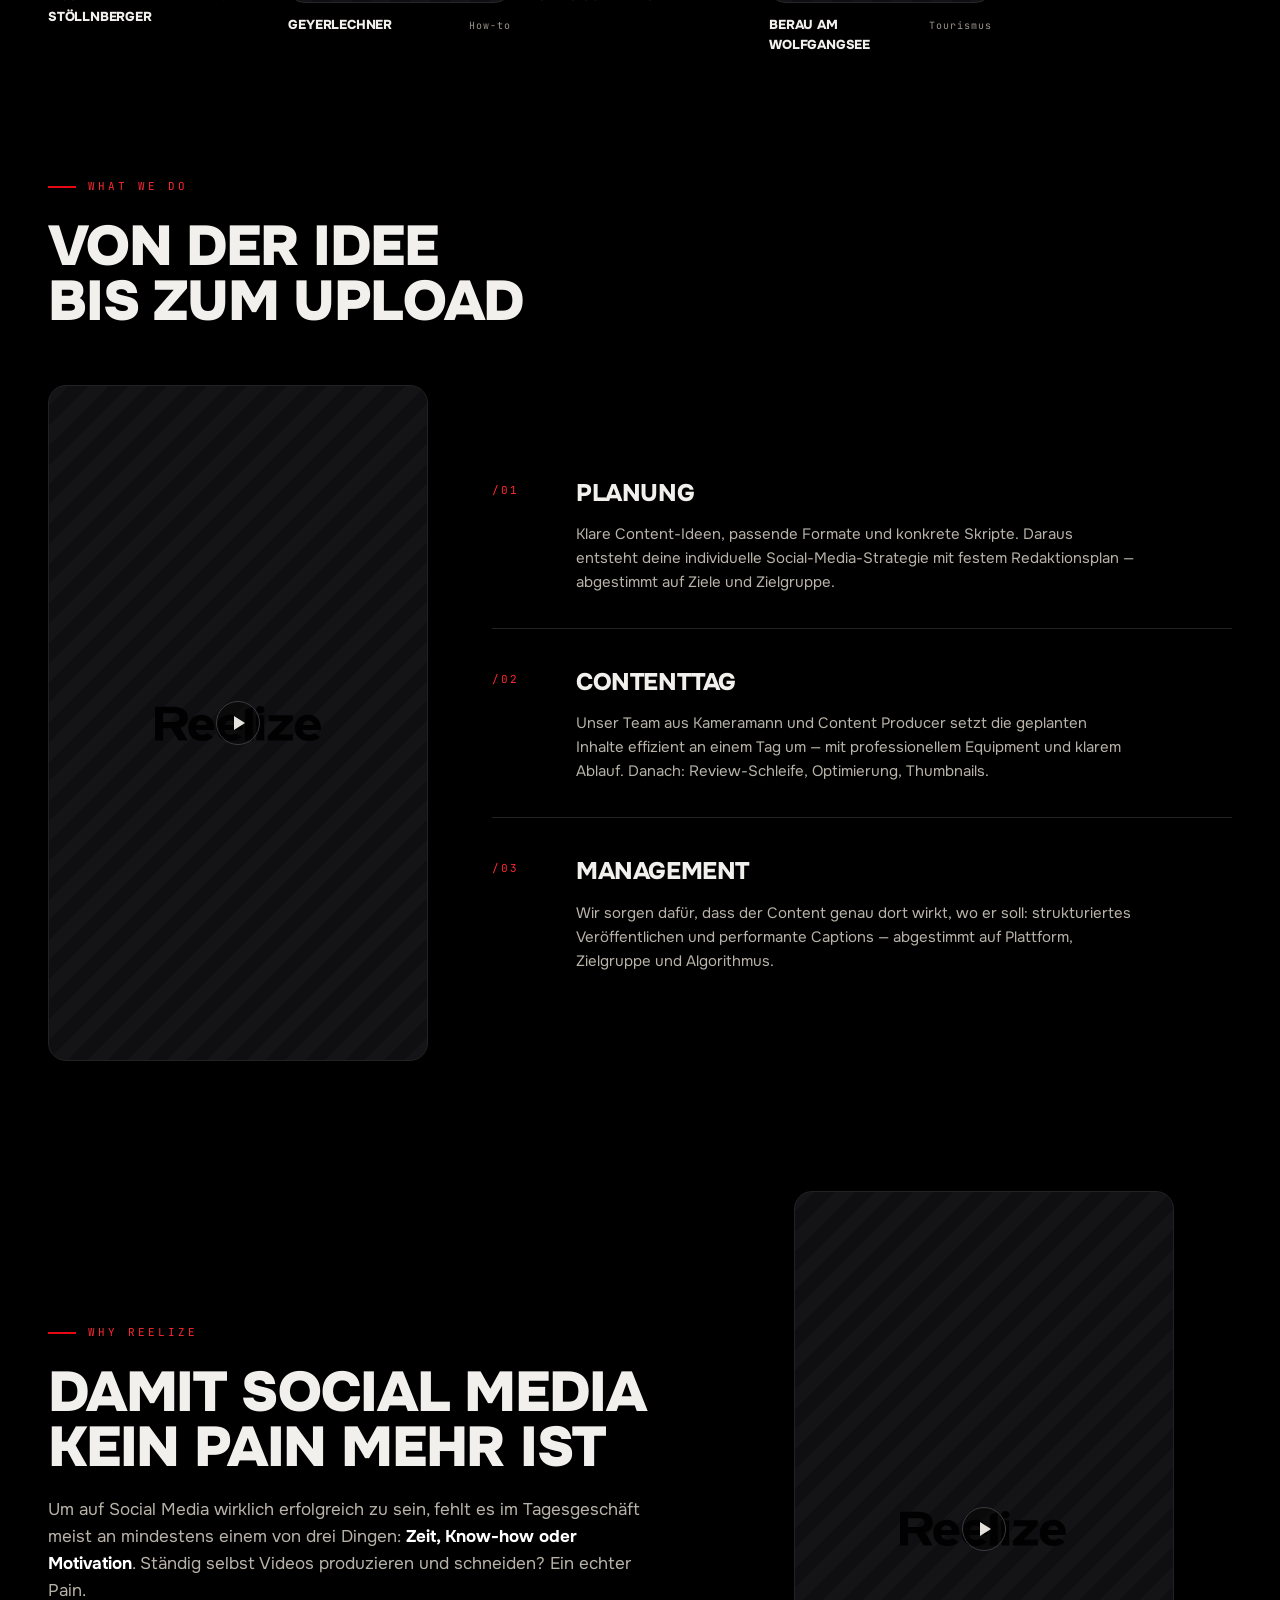
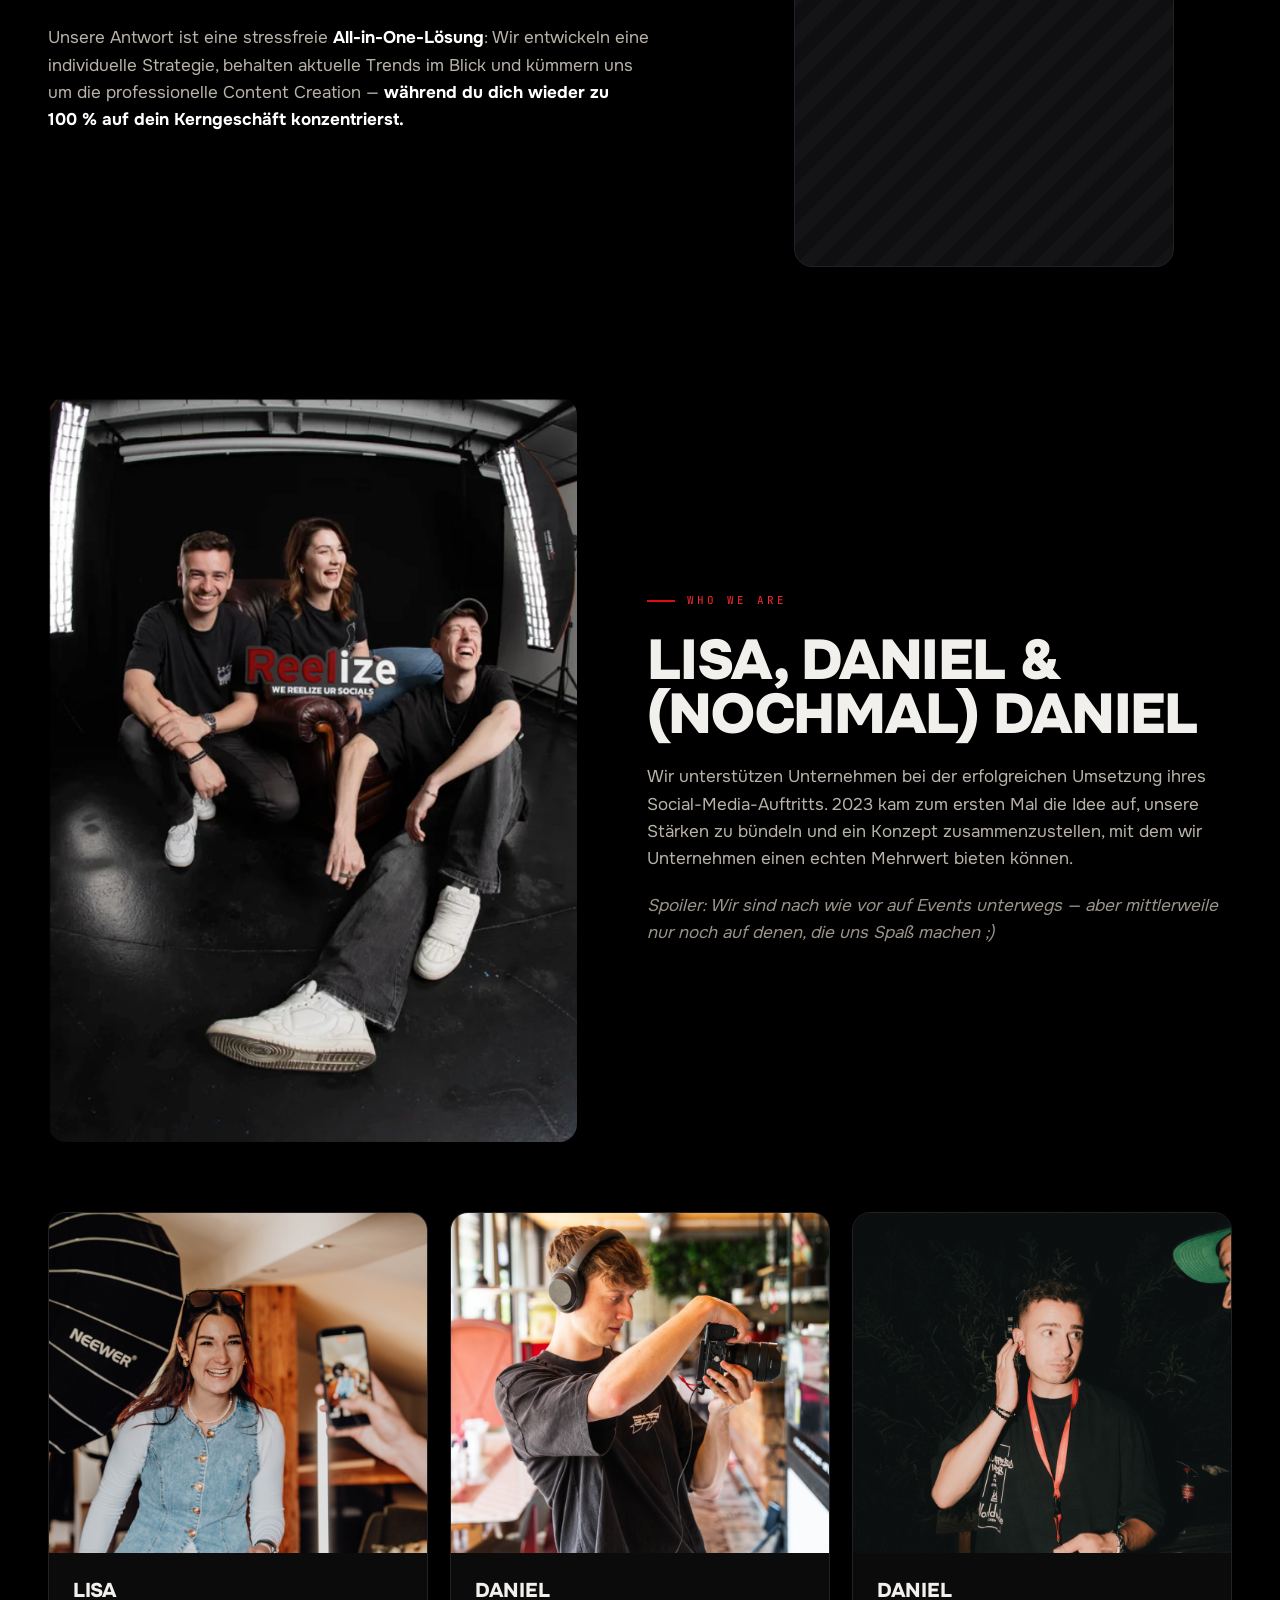
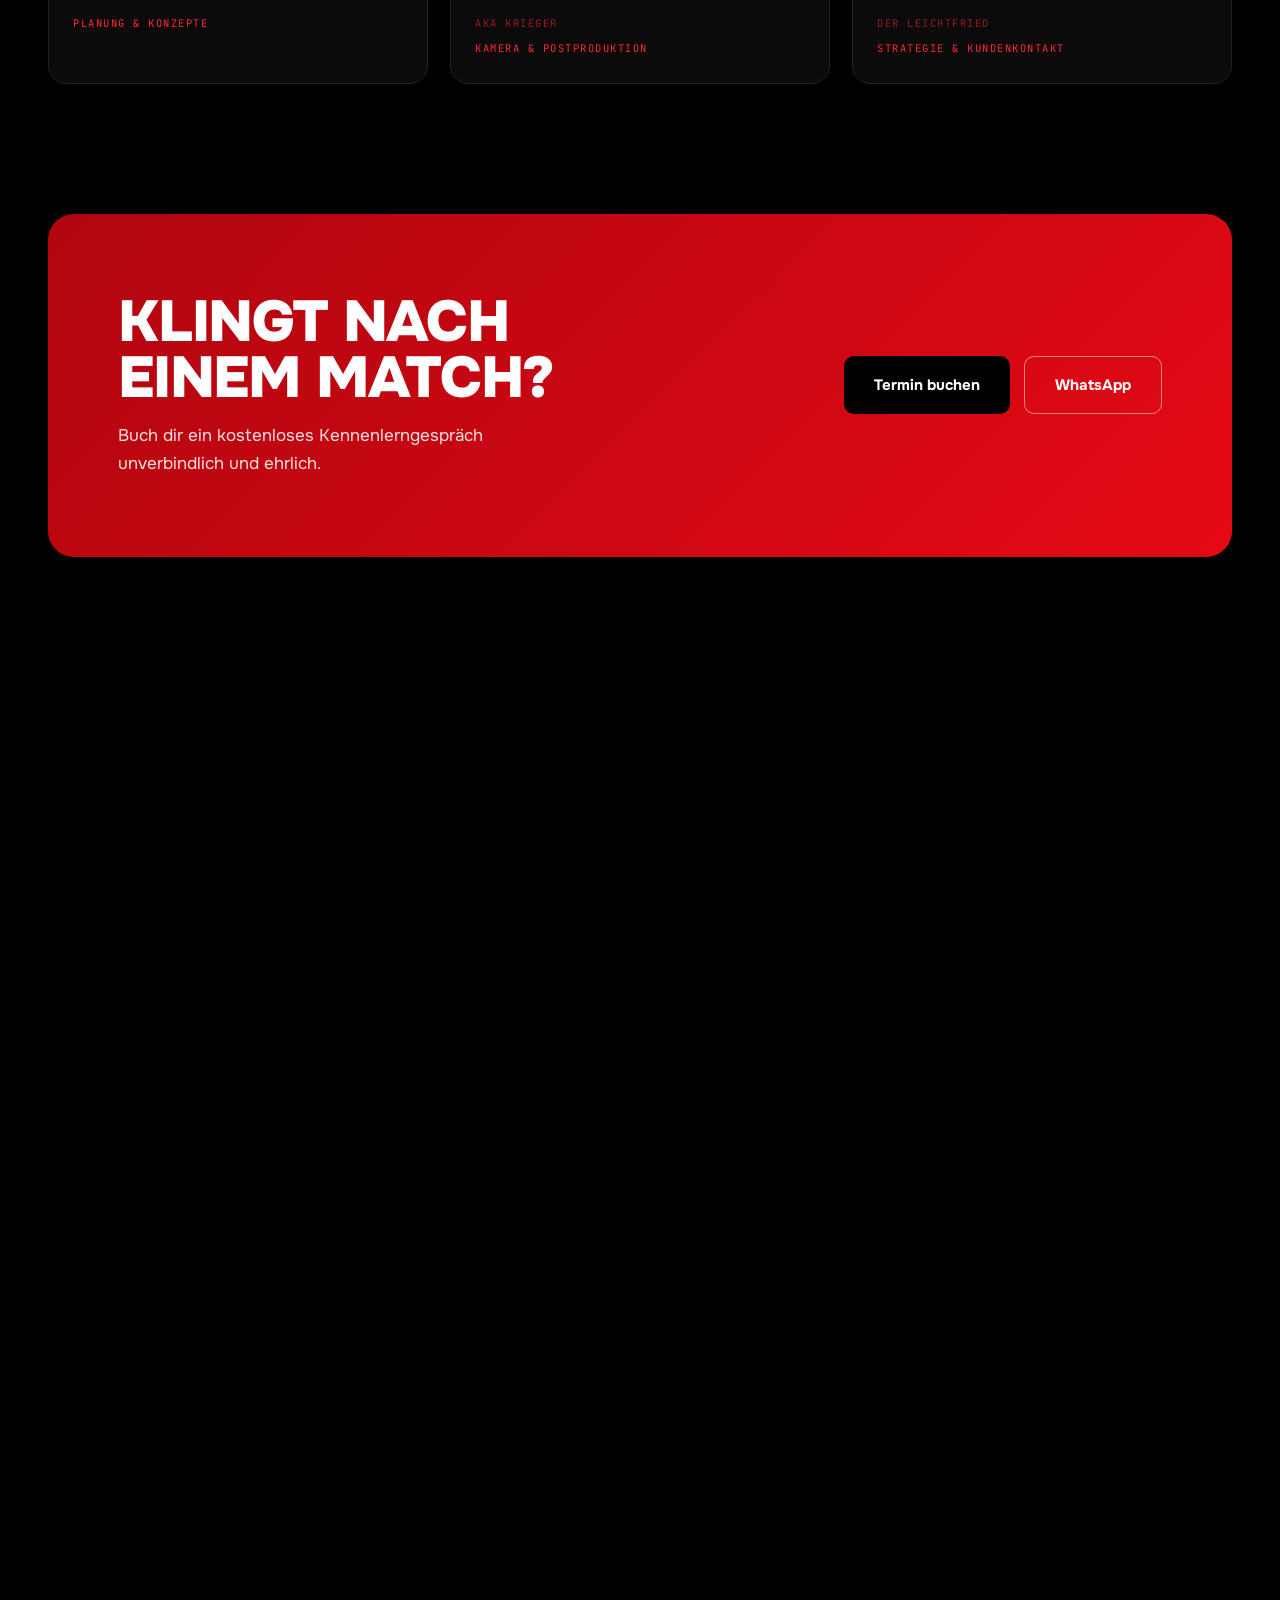
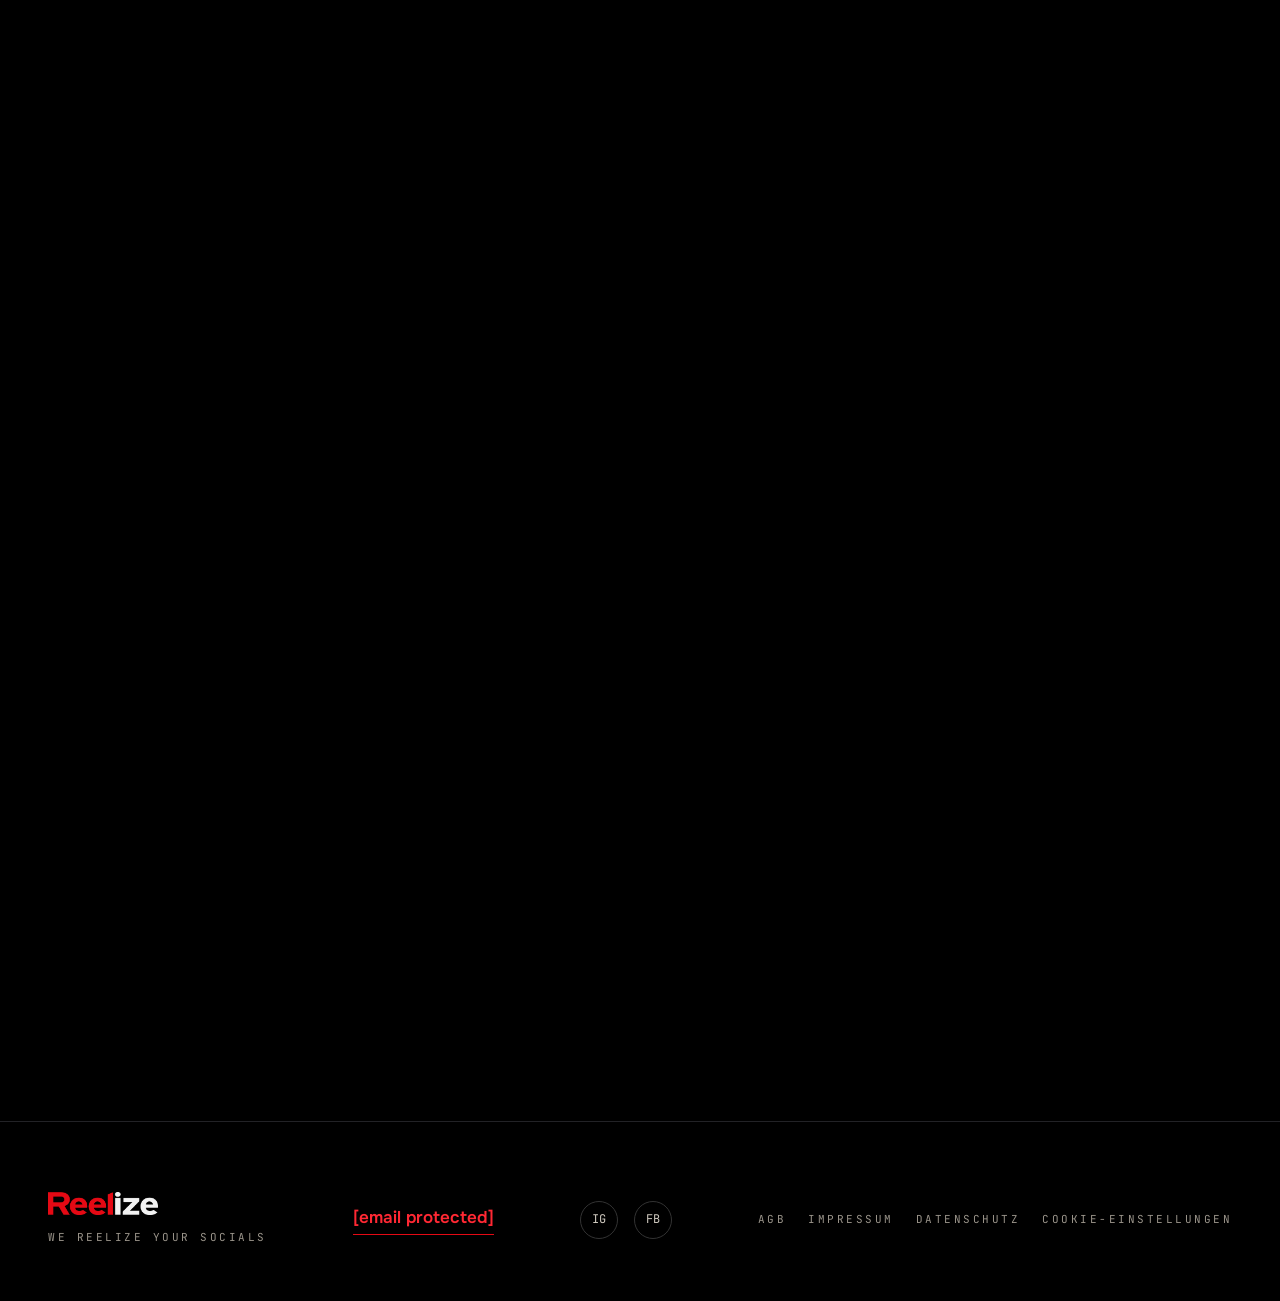
==== commit b96b233a: "Add files via upload index.html erstes Showreel-Label ist jetzt „TISCHLEREI STÖLLNBERGER / Handwerk" ====
--- a/index.html
+++ b/index.html
@@ -77,7 +77,7 @@
     <div class="sec-tag" data-reveal>Showreel</div>
     <h2 data-reveal>Content der<br>hängen bleibt</h2>
     <div class="reels-grid" data-reveal>
-      <div class="rcell"><div class="reel" data-video="https://videos.reelize.social/showreel-01.mp4"><div class="ph"><div class="play"></div><div class="k">Reel · 9:16<br>MP4 folgt</div></div></div><div class="meta"><b>Bassment Festival</b><span>Recap</span></div></div>
+      <div class="rcell"><div class="reel" data-video="https://videos.reelize.social/showreel-01.mp4"><div class="ph"><div class="play"></div><div class="k">Reel · 9:16<br>MP4 folgt</div></div></div><div class="meta"><b>TISCHLEREI STÖLLNBERGER</b><span>Handwerk</span></div></div>
       <div class="rcell"><div class="reel" data-video="https://videos.reelize.social/showreel-02.mp4"><div class="ph"><div class="play"></div><div class="k">Reel · 9:16<br>MP4 folgt</div></div></div><div class="meta"><b>Geyerlechner</b><span>How-to</span></div></div>
       <div class="rcell"><div class="reel" data-video="https://videos.reelize.social/showreel-03.mp4"><div class="ph"><div class="play"></div><div class="k">Reel · 9:16<br>MP4 folgt</div></div></div><div class="meta"><b>Tchibo Österreich</b><span>Event</span></div></div>
       <div class="rcell"><div class="reel" data-video="https://videos.reelize.social/showreel-04.mp4"><div class="ph"><div class="play"></div><div class="k">Reel · 9:16<br>MP4 folgt</div></div></div><div class="meta"><b>BERAU AM WOLFGANGSEE</b><span>Tourismus</span></div></div>
@@ -208,7 +208,7 @@
       </details>
       <details class="faq">
         <summary>Wie kann ich mit Reelize Kontakt aufnehmen?<span class="ic"></span></summary>
-        <div class="a">Am schnellsten per WhatsApp über den „Let's connect"-Button, per Mail an hello@reelize.social — oder du buchst dir direkt ein kostenloses Kennenlerngespräch.</div>
+        <div class="a">Am schnellsten per WhatsApp über den „Let's connect"-Button, per Mail an <a href="/cdn-cgi/l/email-protection" class="__cf_email__" data-cfemail="c8a0ada4a4a788baadada4a1b2ade6bba7aba1a9a4">[email&#160;protected]</a> — oder du buchst dir direkt ein kostenloses Kennenlerngespräch.</div>
       </details>
       <details class="faq">
         <summary>Was kostet Social-Media-Management bei Reelize?<span class="ic"></span></summary>
@@ -260,7 +260,7 @@
     <img src="assets/logo-2026.webp" alt="Reelize">
     <div class="mono">We reelize your socials</div>
   </div>
-  <a class="mail" href="mailto:hello@reelize.social">hello@reelize.social</a>
+  <a class="mail" href="/cdn-cgi/l/email-protection#fe969b929291be8c9b9b9297849bd08d919d979f92"><span class="__cf_email__" data-cfemail="771f121b1b18370512121b1e0d12590418141e161b">[email&#160;protected]</span></a>
   <div class="socials">
     <a href="https://www.instagram.com/reelize.social/" target="_blank" rel="noopener" aria-label="Instagram">IG</a>
     <a href="https://www.facebook.com/profile.php?id=61554269236883" target="_blank" rel="noopener" aria-label="Facebook">FB</a>
@@ -268,7 +268,7 @@
   <div class="legal mono"><a href="agb.html">AGB</a><a href="impressum.html">Impressum</a><a href="datenschutz.html">Datenschutz</a><button type="button" class="cc-open" onclick="reelizeCookieSettings()">Cookie-Einstellungen</button></div>
 </footer>
 
-<script src="image-slot.js"></script>
+<script data-cfasync="false" src="/cdn-cgi/scripts/5c5dd728/cloudflare-static/email-decode.min.js"></script><script src="image-slot.js"></script>
 <script src="analytics.js"></script>
 <script src="site.js"></script>
 </body>
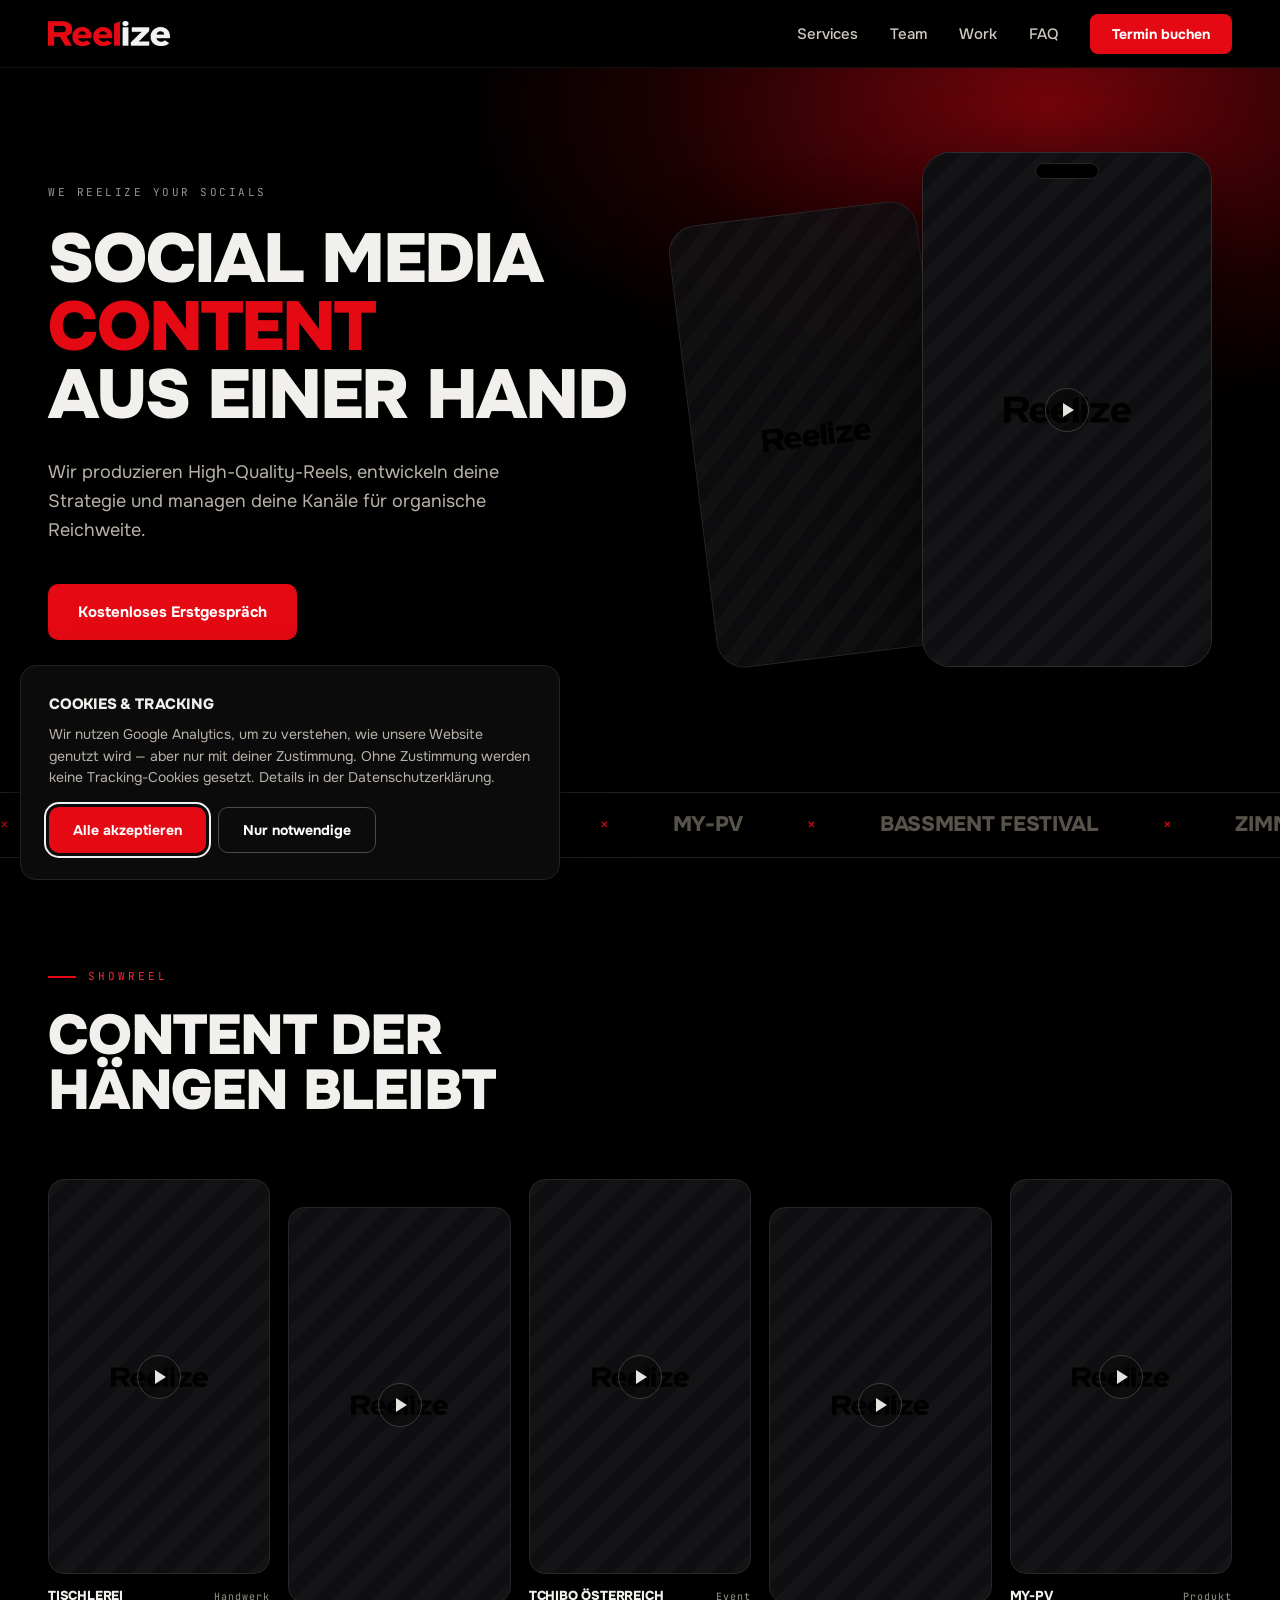
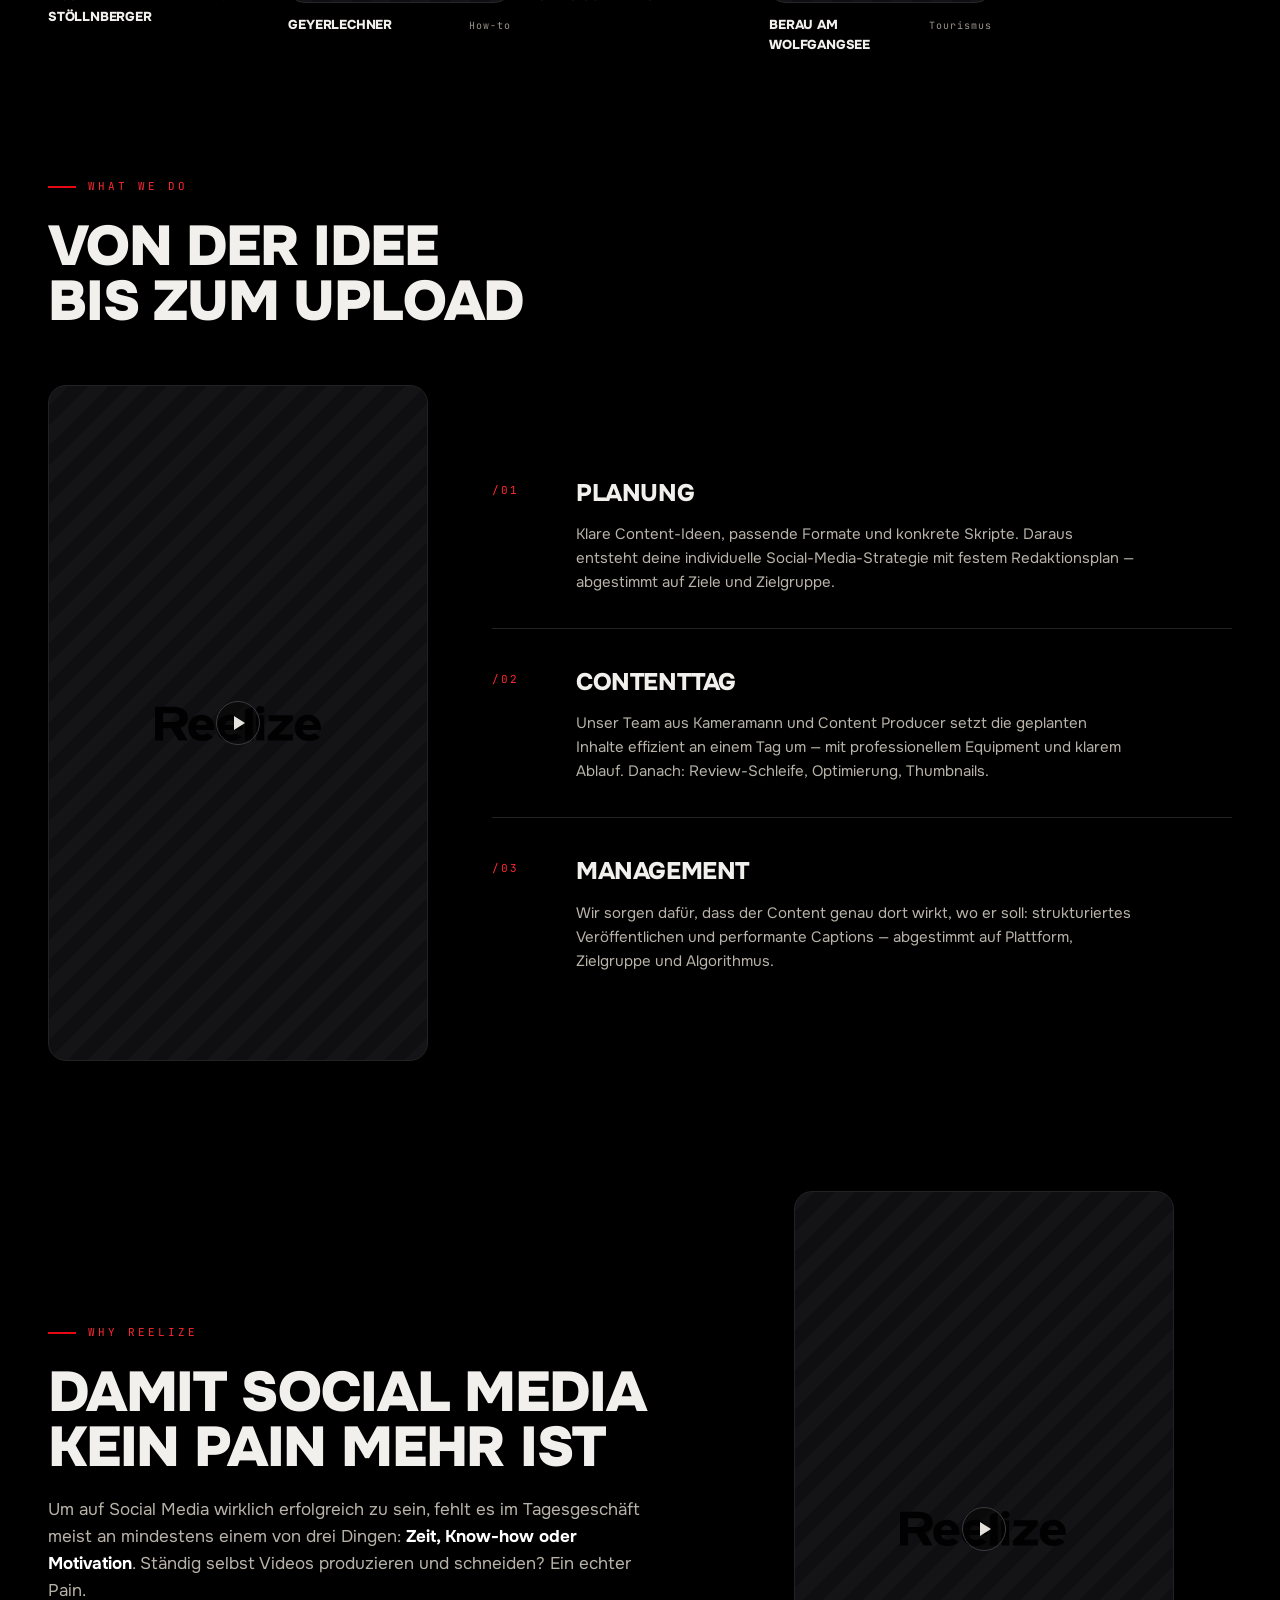
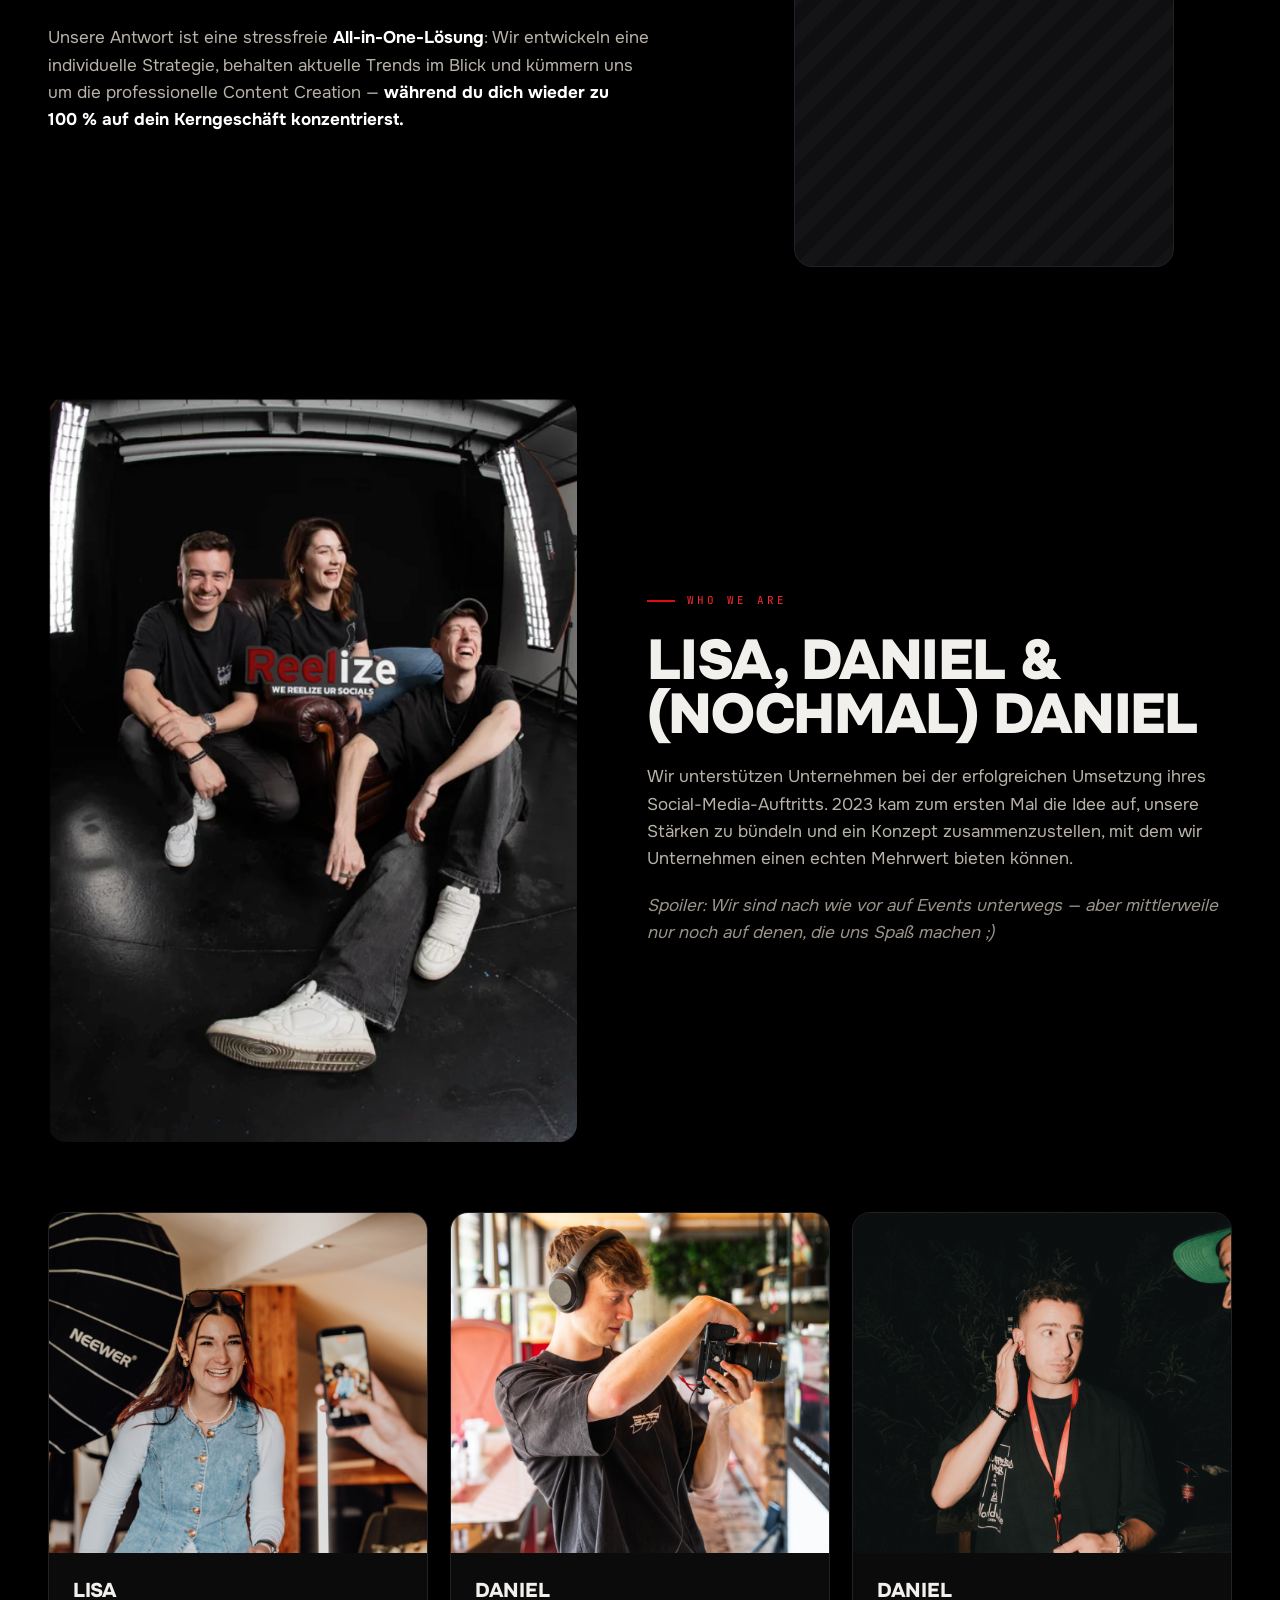
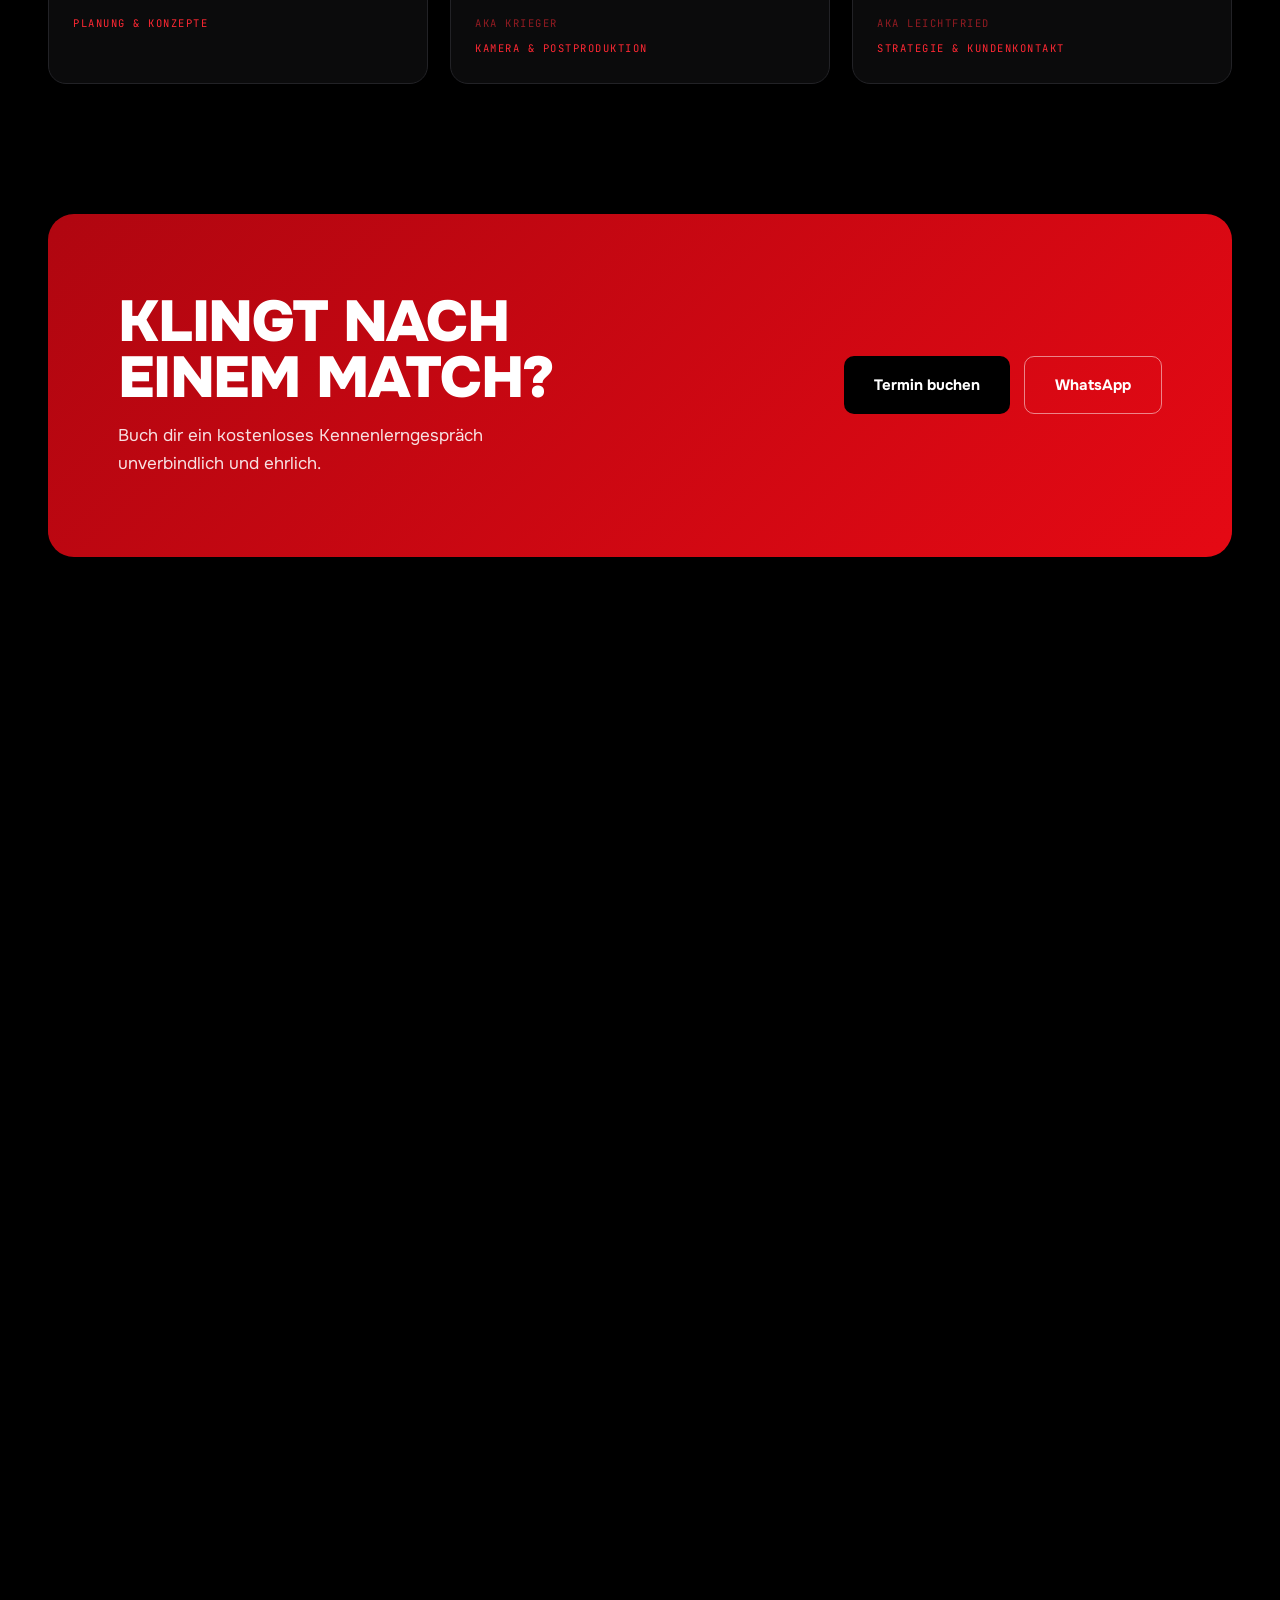
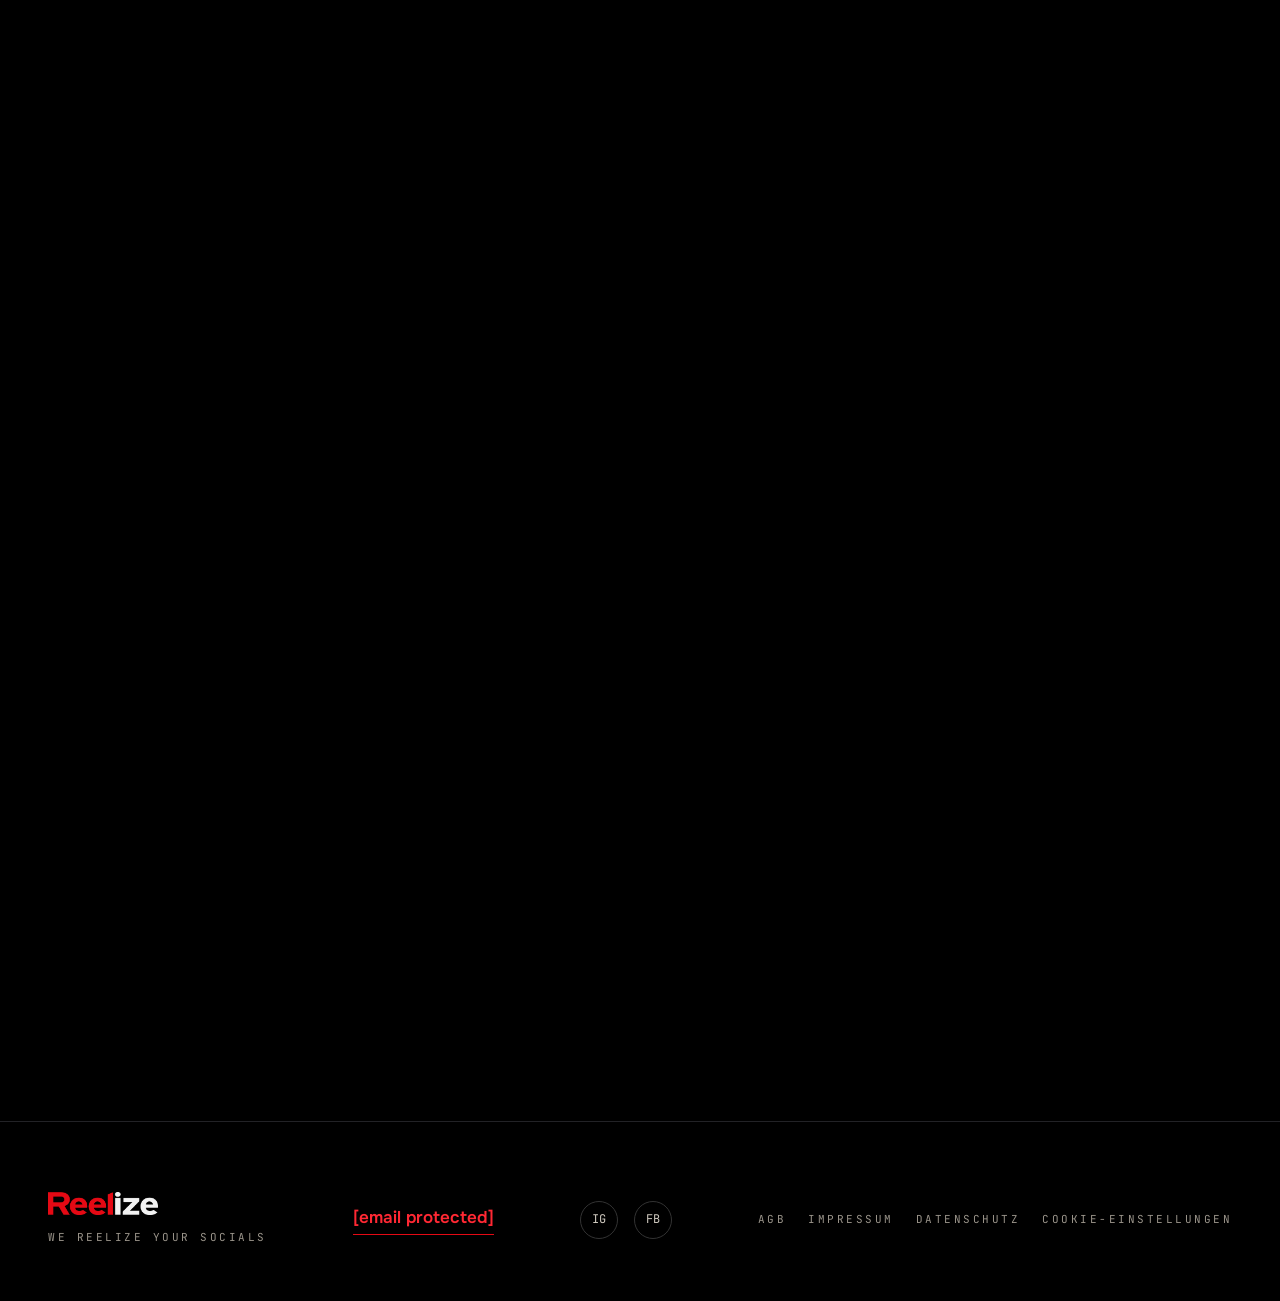
==== commit 31752595: "Add files via upload index.html (Showreel-Label, aka Leichtfried) und styles.css (Marquee, Hover-Pus" ====
--- a/index.html
+++ b/index.html
@@ -148,7 +148,7 @@
       </div>
       <div class="tcard">
         <img src="assets/photo-leichtfried-01.jpg" alt="Portrait Daniel der Leichtfried" loading="lazy">
-        <div class="pad"><b>Daniel <span class="sr-only">der Leichtfried</span><span aria-hidden="true" style="font-weight:400;opacity:.55">der Leichtfried</span></b><span>Strategie &amp; Kundenkontakt</span></div>
+        <div class="pad"><b>Daniel <span class="sr-only">aka Leichtfried</span><span aria-hidden="true" style="font-weight:400;opacity:.55">aka Leichtfried</span></b><span>Strategie &amp; Kundenkontakt</span></div>
       </div>
     </div>
   </div>
@@ -208,7 +208,7 @@
       </details>
       <details class="faq">
         <summary>Wie kann ich mit Reelize Kontakt aufnehmen?<span class="ic"></span></summary>
-        <div class="a">Am schnellsten per WhatsApp über den „Let's connect"-Button, per Mail an <a href="/cdn-cgi/l/email-protection" class="__cf_email__" data-cfemail="c8a0ada4a4a788baadada4a1b2ade6bba7aba1a9a4">[email&#160;protected]</a> — oder du buchst dir direkt ein kostenloses Kennenlerngespräch.</div>
+        <div class="a">Am schnellsten per WhatsApp über den „Let's connect"-Button, per Mail an <a href="/cdn-cgi/l/email-protection" class="__cf_email__" data-cfemail="2f474a4343406f5d4a4a4346554a015c404c464e43">[email&#160;protected]</a> — oder du buchst dir direkt ein kostenloses Kennenlerngespräch.</div>
       </details>
       <details class="faq">
         <summary>Was kostet Social-Media-Management bei Reelize?<span class="ic"></span></summary>
@@ -260,7 +260,7 @@
     <img src="assets/logo-2026.webp" alt="Reelize">
     <div class="mono">We reelize your socials</div>
   </div>
-  <a class="mail" href="/cdn-cgi/l/email-protection#fe969b929291be8c9b9b9297849bd08d919d979f92"><span class="__cf_email__" data-cfemail="771f121b1b18370512121b1e0d12590418141e161b">[email&#160;protected]</span></a>
+  <a class="mail" href="/cdn-cgi/l/email-protection#2048454c4c4f605245454c495a450e534f4349414c"><span class="__cf_email__" data-cfemail="49212c252526093b2c2c2520332c673a262a202825">[email&#160;protected]</span></a>
   <div class="socials">
     <a href="https://www.instagram.com/reelize.social/" target="_blank" rel="noopener" aria-label="Instagram">IG</a>
     <a href="https://www.facebook.com/profile.php?id=61554269236883" target="_blank" rel="noopener" aria-label="Facebook">FB</a>
--- a/styles.css
+++ b/styles.css
@@ -147,8 +147,10 @@
 .team-intro p{color:var(--dim);margin-top:20px;max-width:52ch;}
 .team-intro p em{color:var(--mut);}
 .team-cards{display:grid;grid-template-columns:repeat(3,1fr);gap:22px;margin-top:70px;}
-.tcard{border:1px solid var(--line);border-radius:18px;background:var(--panel);overflow:hidden;}
-.tcard > img{width:100%;height:340px;display:block;object-fit:cover;}
+.tcard{border:1px solid var(--line);border-radius:18px;background:var(--panel);overflow:hidden;transition:transform .35s cubic-bezier(.2,.7,.3,1),border-color .35s;}
+.tcard:hover{transform:translateY(-8px);border-color:#3A3A40;}
+.tcard > img{width:100%;height:340px;display:block;object-fit:cover;transition:transform .5s cubic-bezier(.2,.7,.3,1);}
+.tcard:hover > img{transform:scale(1.04);}
 .tcard .pad{padding:22px 24px 26px;}
 .tcard b{font-weight:800;font-size:20px;text-transform:uppercase;letter-spacing:-.3px;display:block;}
 .tcard span{font-family:var(--mono);font-size:10.5px;letter-spacing:1.5px;text-transform:uppercase;color:var(--red-txt);display:block;margin-top:8px;}
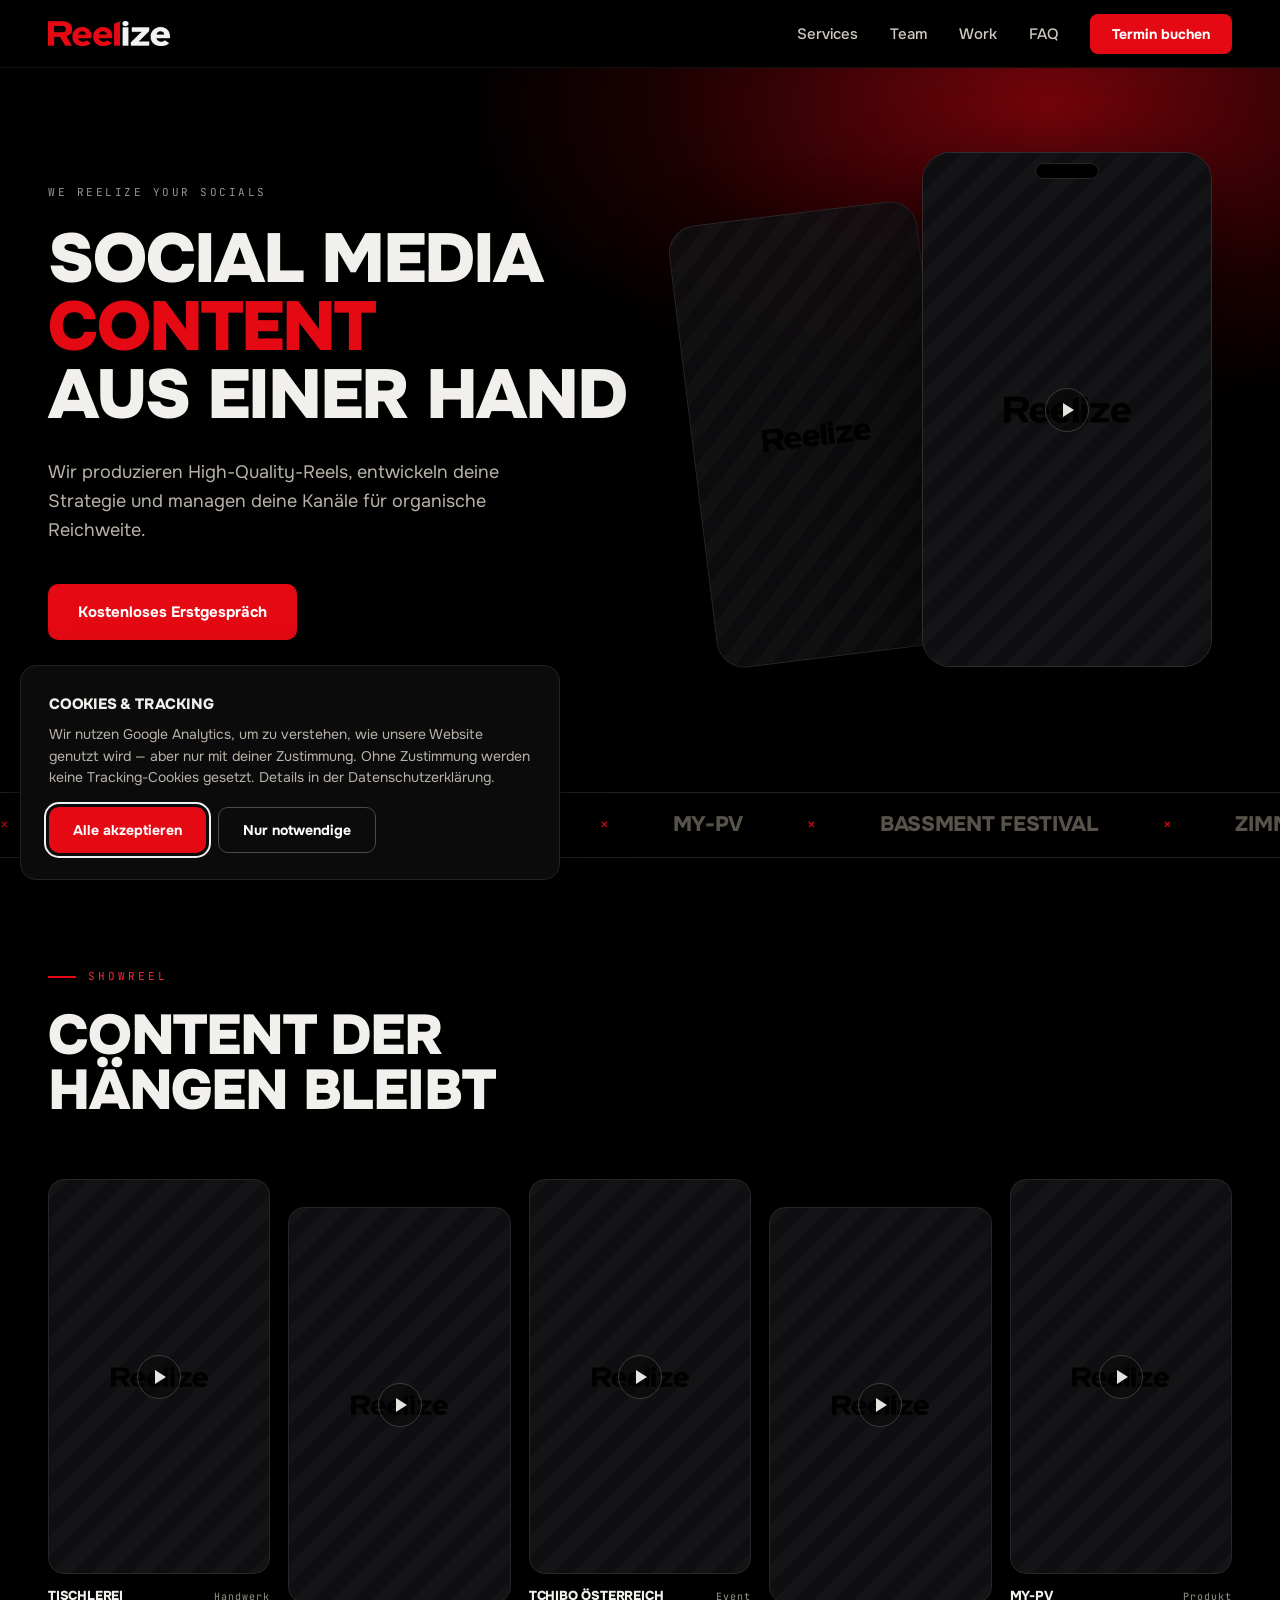
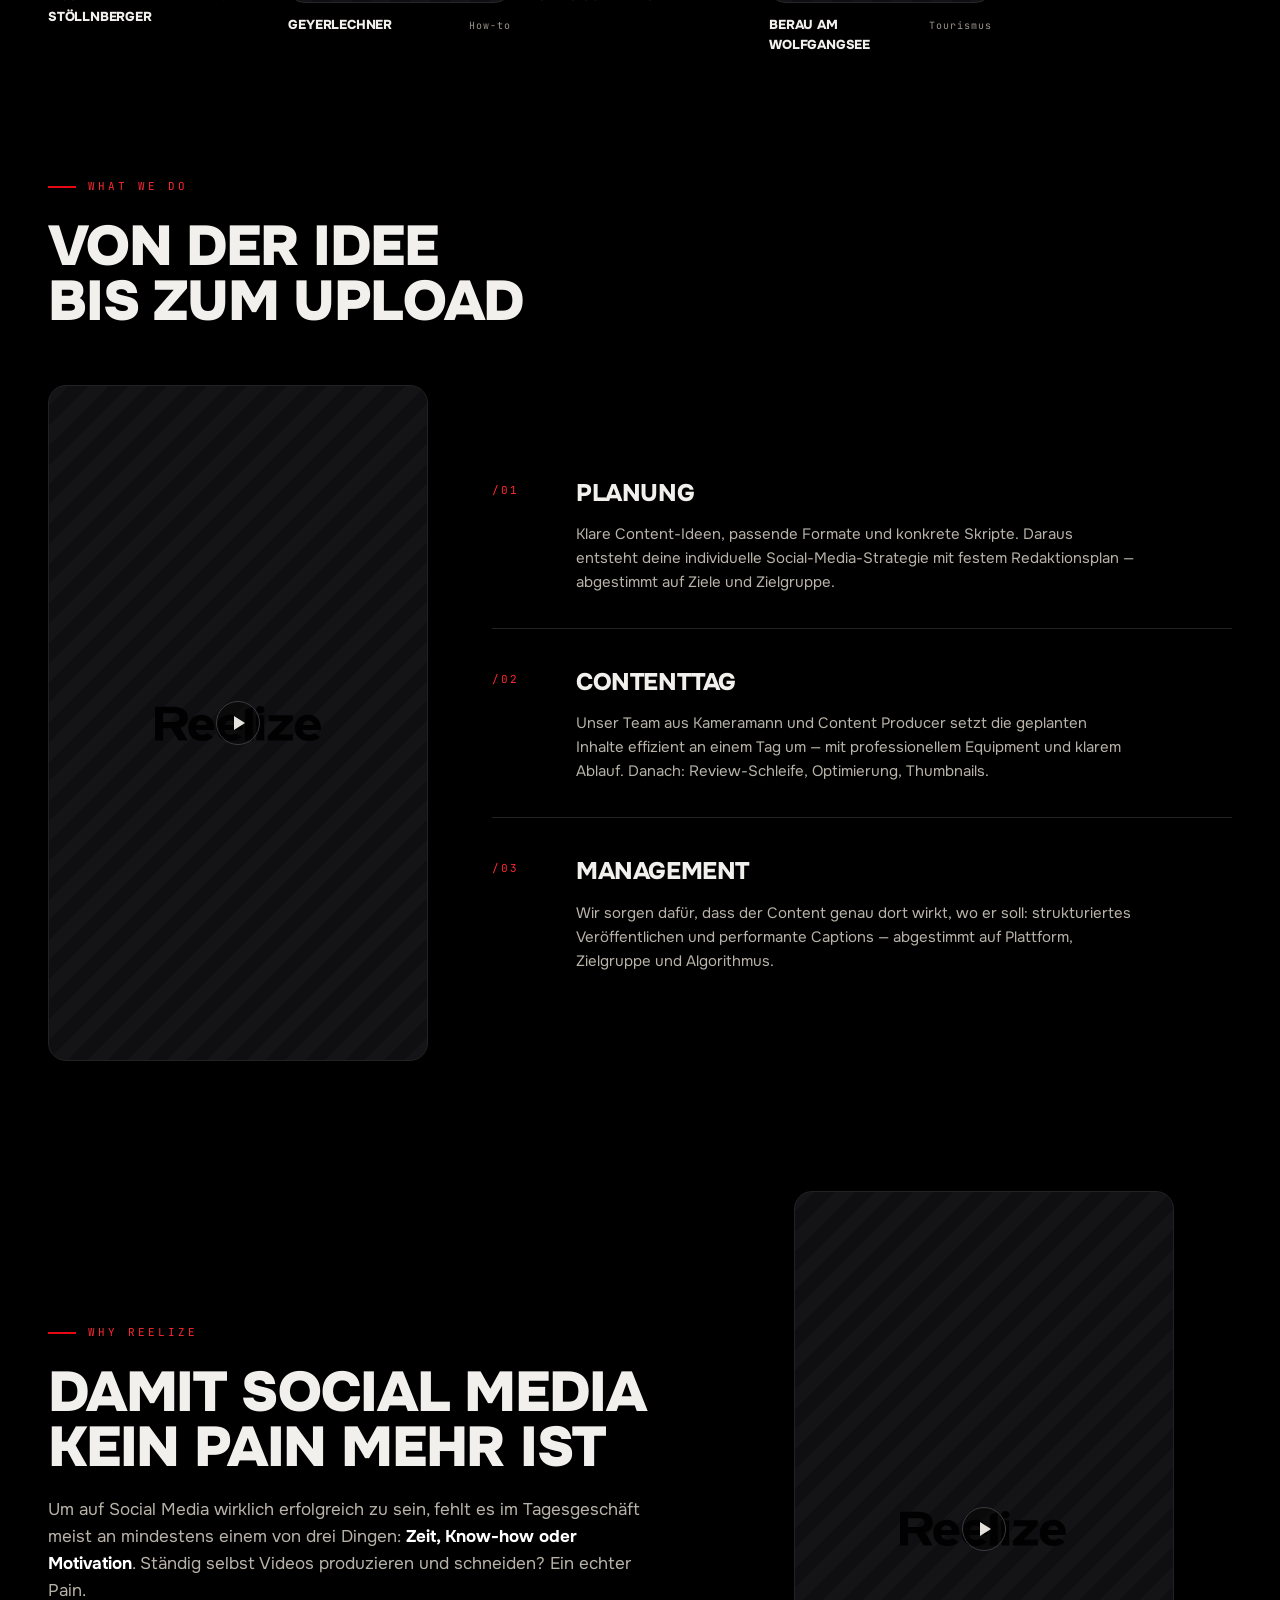
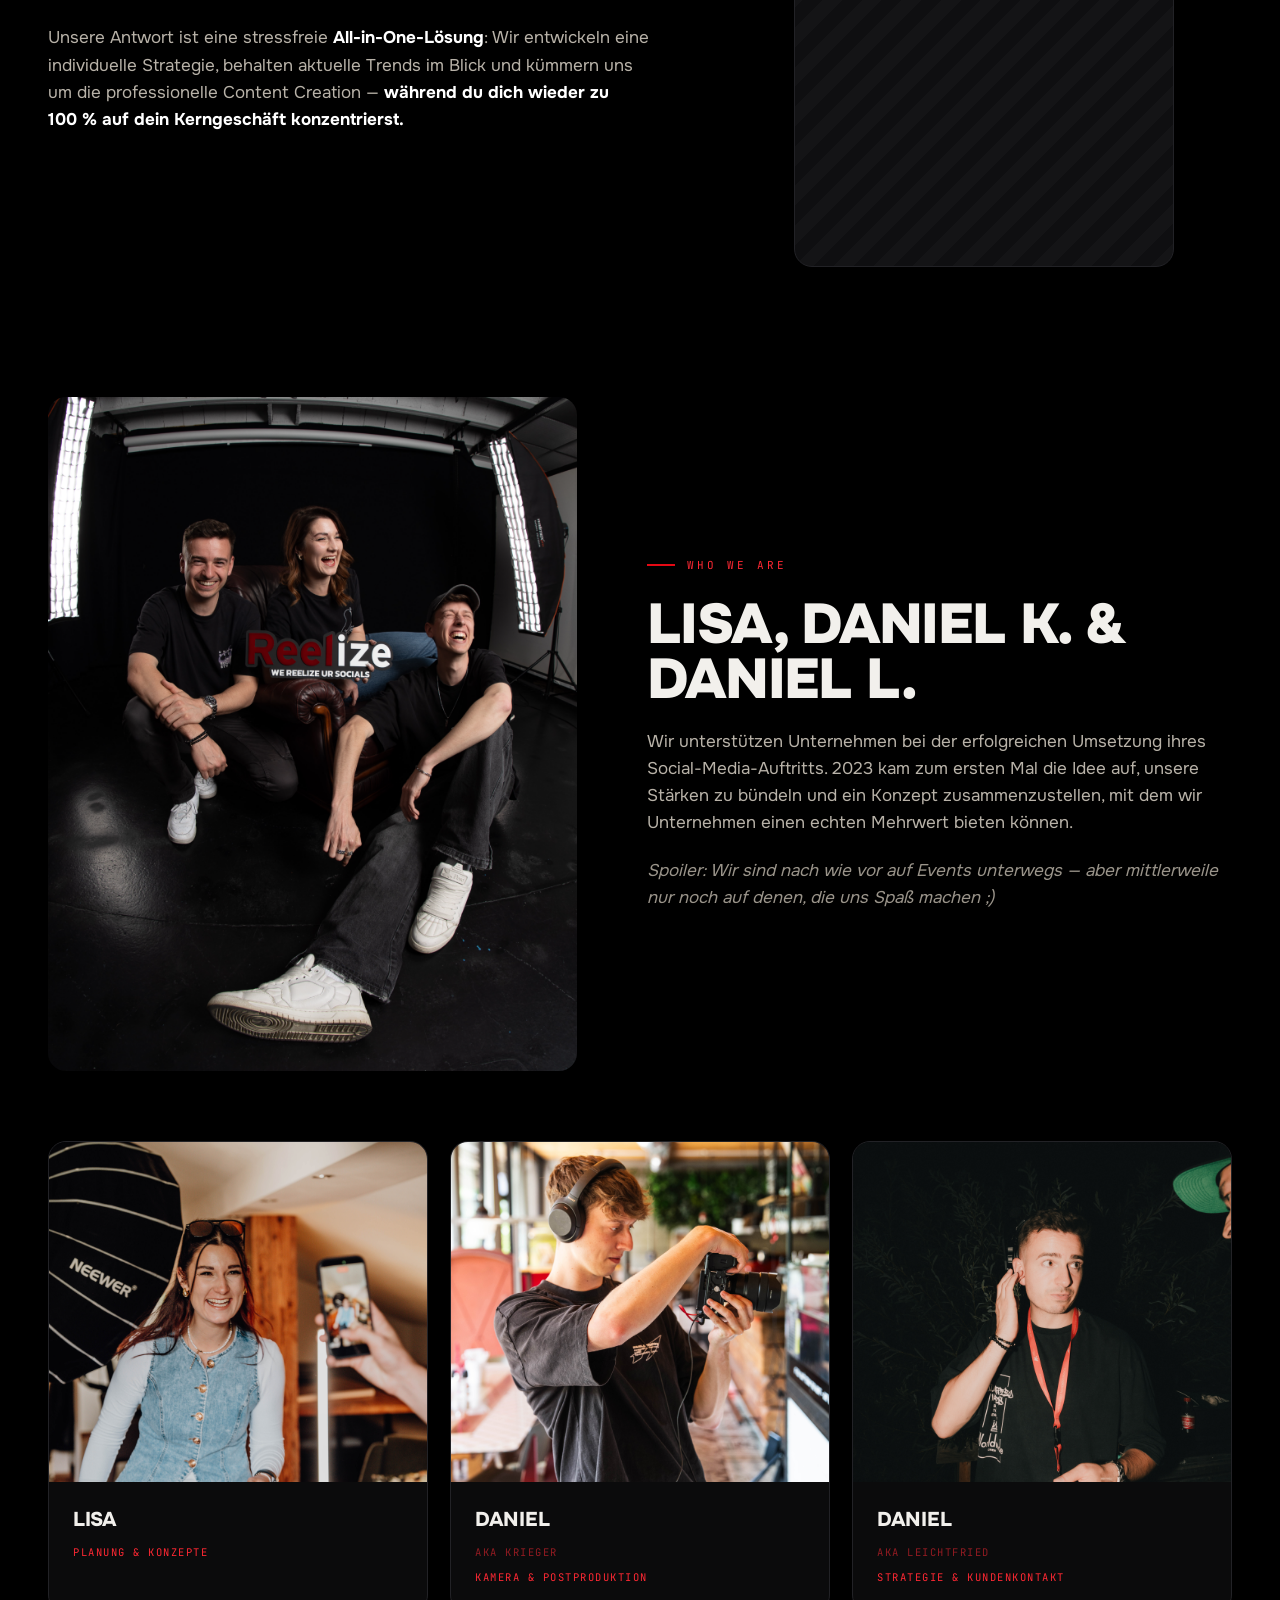
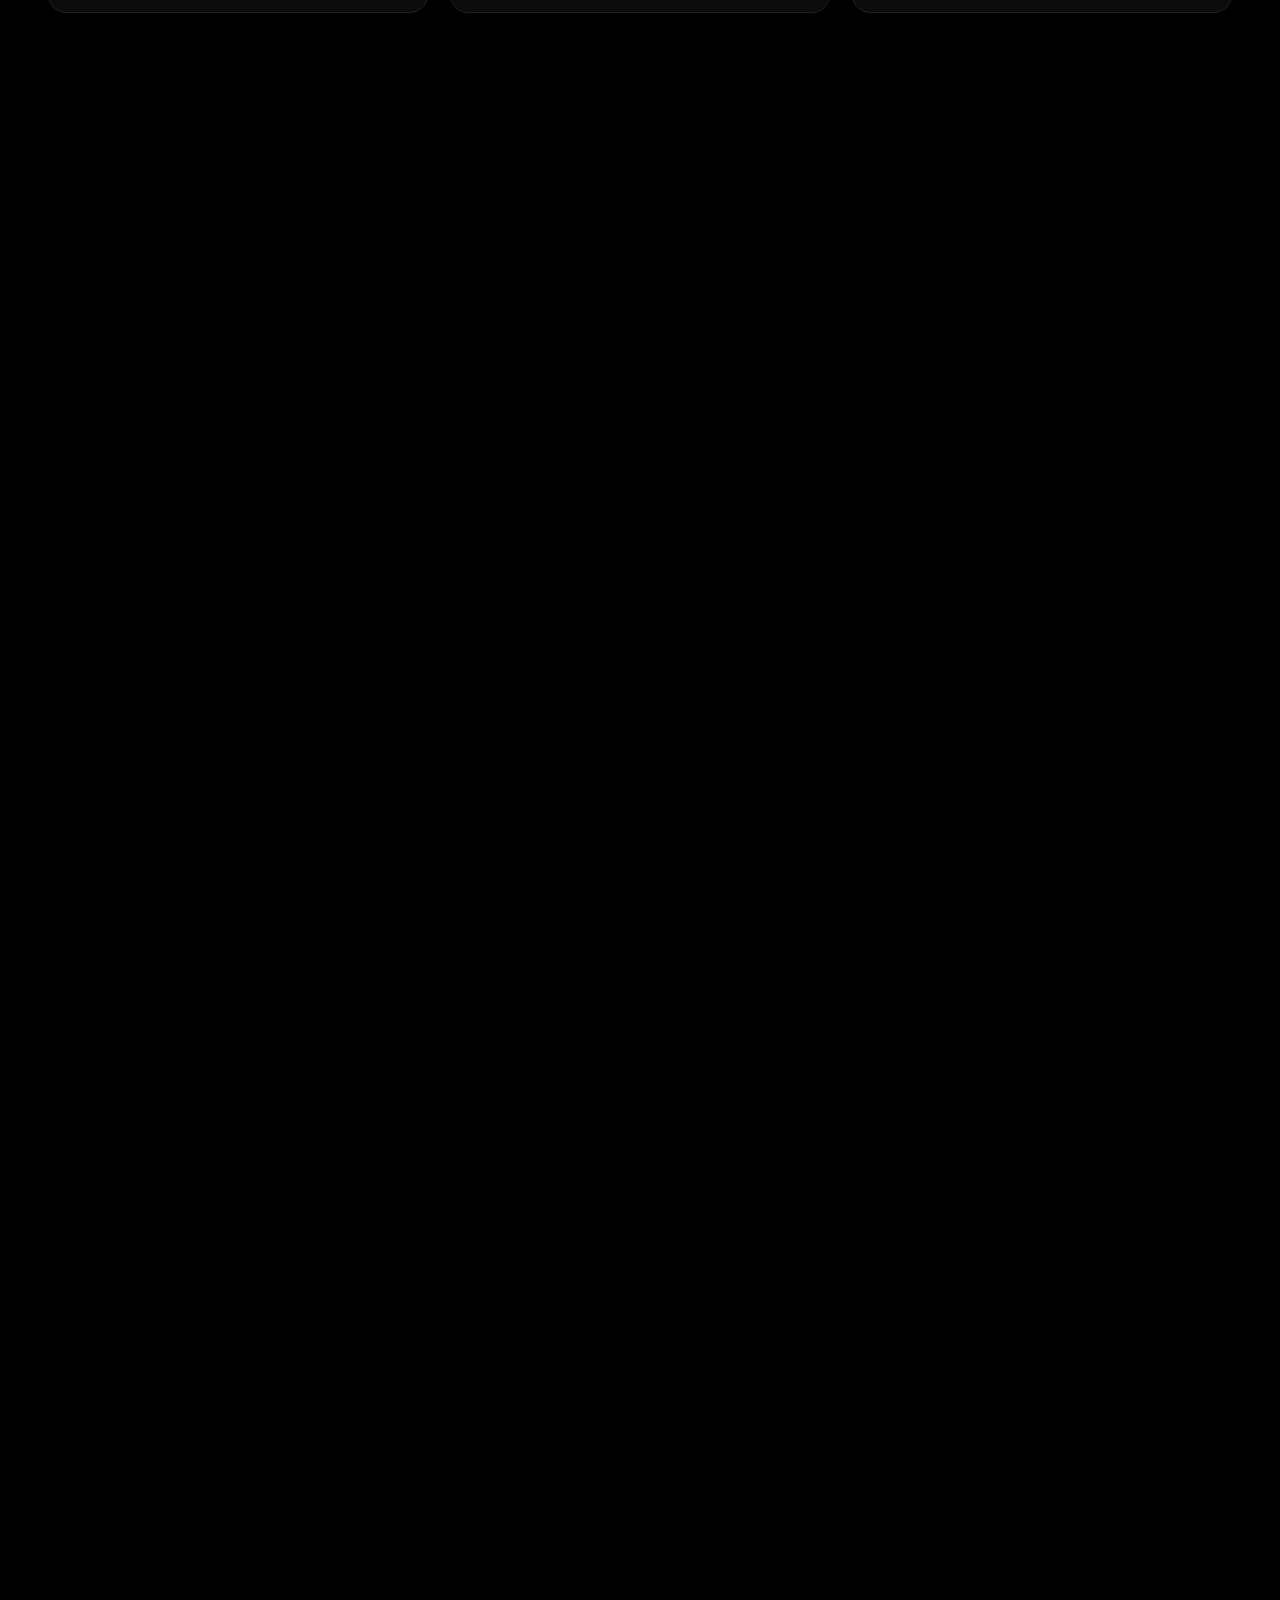
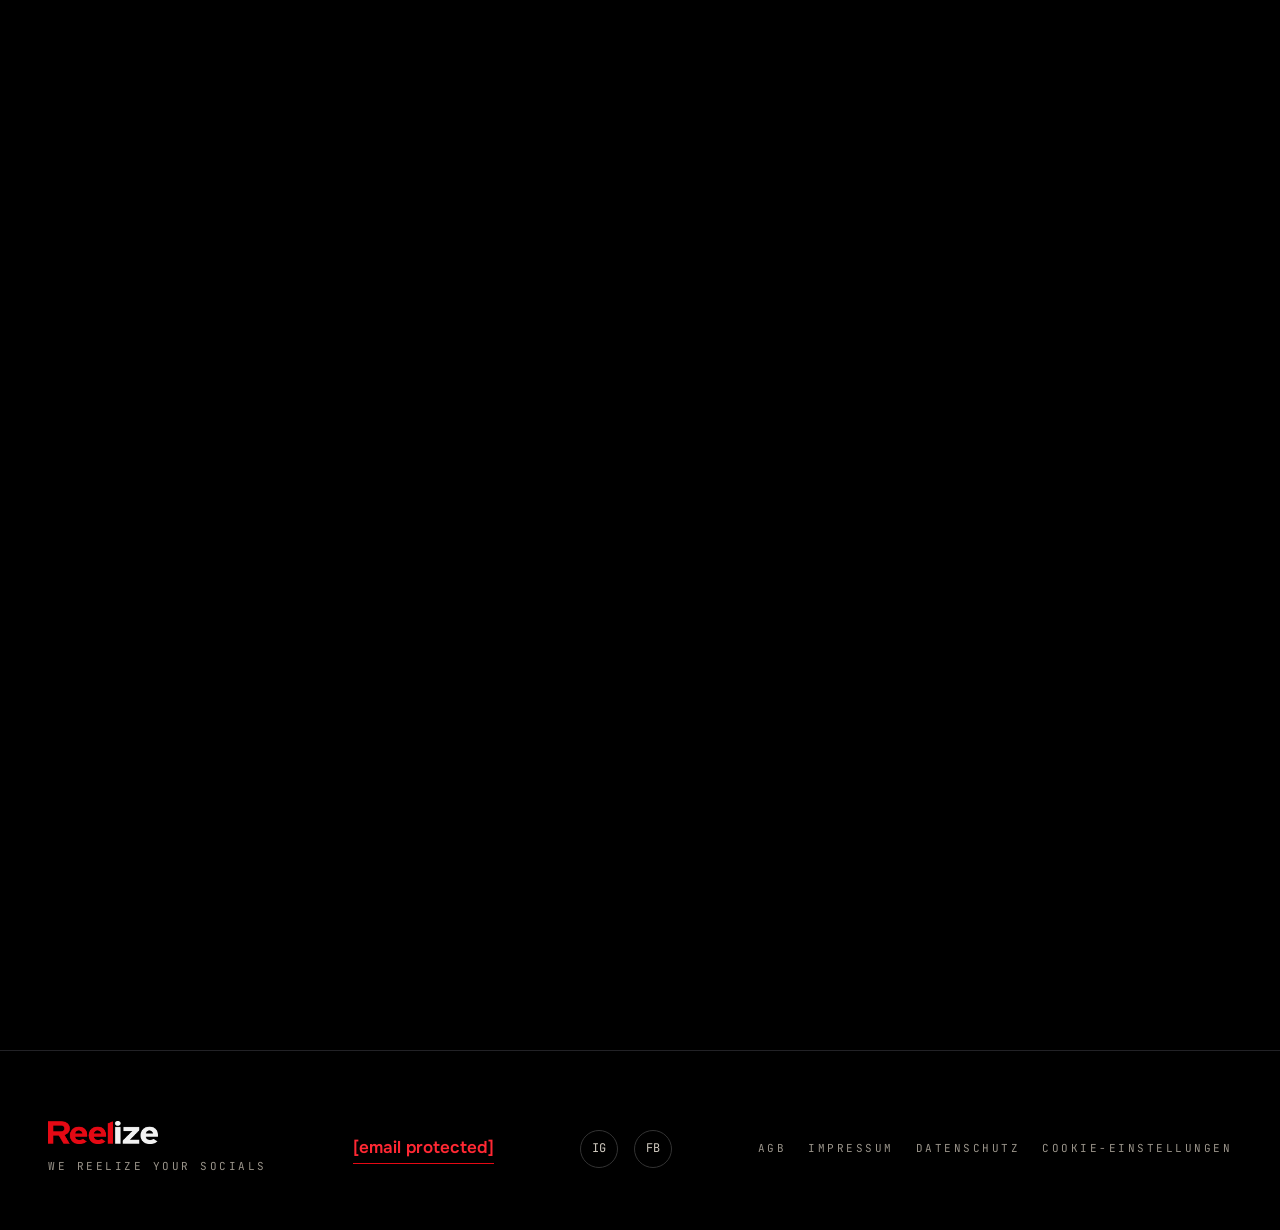
==== commit 667193c5: "Add files via upload" ====
--- a/index.html
+++ b/index.html
@@ -131,11 +131,11 @@
     <div class="team-intro">
       <div>
         <div class="sec-tag" data-reveal>Who we are</div>
-        <h2 data-reveal>Lisa, Daniel &amp;<br>(nochmal) Daniel</h2>
+        <h2 data-reveal>Lisa, Daniel K. &amp;<br>Daniel L.</h2>
         <p data-reveal>Wir unterstützen Unternehmen bei der erfolgreichen Umsetzung ihres Social-Media-Auftritts. 2023 kam zum ersten Mal die Idee auf, unsere Stärken zu bündeln und ein Konzept zusammenzustellen, mit dem wir Unternehmen einen echten Mehrwert bieten können.</p>
         <p data-reveal><em>Spoiler: Wir sind nach wie vor auf Events unterwegs — aber mittlerweile nur noch auf denen, die uns Spaß machen ;)</em></p>
       </div>
-      <img src="assets/photo-team.png" alt="Das Reelize Team" data-reveal loading="lazy">
+      <img src="assets/photo-team-01-cropped.png" alt="Das Reelize Team" data-reveal loading="lazy">
     </div>
     <div class="team-cards" data-reveal>
       <div class="tcard">
@@ -208,7 +208,7 @@
       </details>
       <details class="faq">
         <summary>Wie kann ich mit Reelize Kontakt aufnehmen?<span class="ic"></span></summary>
-        <div class="a">Am schnellsten per WhatsApp über den „Let's connect"-Button, per Mail an <a href="/cdn-cgi/l/email-protection" class="__cf_email__" data-cfemail="2f474a4343406f5d4a4a4346554a015c404c464e43">[email&#160;protected]</a> — oder du buchst dir direkt ein kostenloses Kennenlerngespräch.</div>
+        <div class="a">Am schnellsten per WhatsApp über den „Let's connect"-Button, per Mail an <a href="/cdn-cgi/l/email-protection" class="__cf_email__" data-cfemail="3058555c5c5f704255555c594a551e435f5359515c">[email&#160;protected]</a> — oder du buchst dir direkt ein kostenloses Kennenlerngespräch.</div>
       </details>
       <details class="faq">
         <summary>Was kostet Social-Media-Management bei Reelize?<span class="ic"></span></summary>
@@ -260,7 +260,7 @@
     <img src="assets/logo-2026.webp" alt="Reelize">
     <div class="mono">We reelize your socials</div>
   </div>
-  <a class="mail" href="/cdn-cgi/l/email-protection#2048454c4c4f605245454c495a450e534f4349414c"><span class="__cf_email__" data-cfemail="49212c252526093b2c2c2520332c673a262a202825">[email&#160;protected]</span></a>
+  <a class="mail" href="/cdn-cgi/l/email-protection#1078757c7c7f506275757c796a753e637f7379717c"><span class="__cf_email__" data-cfemail="bfd7dad3d3d0ffcddadad3d6c5da91ccd0dcd6ded3">[email&#160;protected]</span></a>
   <div class="socials">
     <a href="https://www.instagram.com/reelize.social/" target="_blank" rel="noopener" aria-label="Instagram">IG</a>
     <a href="https://www.facebook.com/profile.php?id=61554269236883" target="_blank" rel="noopener" aria-label="Facebook">FB</a>
--- a/styles.css
+++ b/styles.css
@@ -223,13 +223,8 @@
 .case[open] summary .ic::after{transform:translate(-50%,-50%) scaleY(0);}
 .case .body{padding:10px 28px 40px;}
 .case .banner{width:100%;border-radius:14px;display:block;}
-.case .cols{display:grid;grid-template-columns:1fr 1fr;gap:50px;margin-top:36px;align-items:start;}
-.case .xmark{position:relative;display:inline-block;}
-.case .xmark .xt{font-weight:900;text-transform:uppercase;font-size:clamp(38px,4.2vw,58px);line-height:1;letter-spacing:-1.5px;}
-.case .xmark .xt small{display:flex;align-items:center;gap:.42em;font-size:.66em;margin-left:1.7em;margin-top:.28em;}
-.case .xmark .xt small img.bx{width:1.3em;height:1.3em;object-fit:contain;flex:none;transform:rotate(-8deg);margin-top:-.45em;}
-.case .xmark .xt small img.rz{height:.8em;width:auto;display:block;}
-.case .cols p{color:var(--dim);font-size:16px;}
+.case .cols{margin-top:36px;}
+.case .cols p{color:var(--dim);font-size:16px;max-width:72ch;}
 .case .cols p + p{margin-top:14px;}
 .case .cols p b{color:#fff;}
 .case .creels{display:grid;grid-template-columns:repeat(3,1fr);gap:16px;margin-top:40px;}
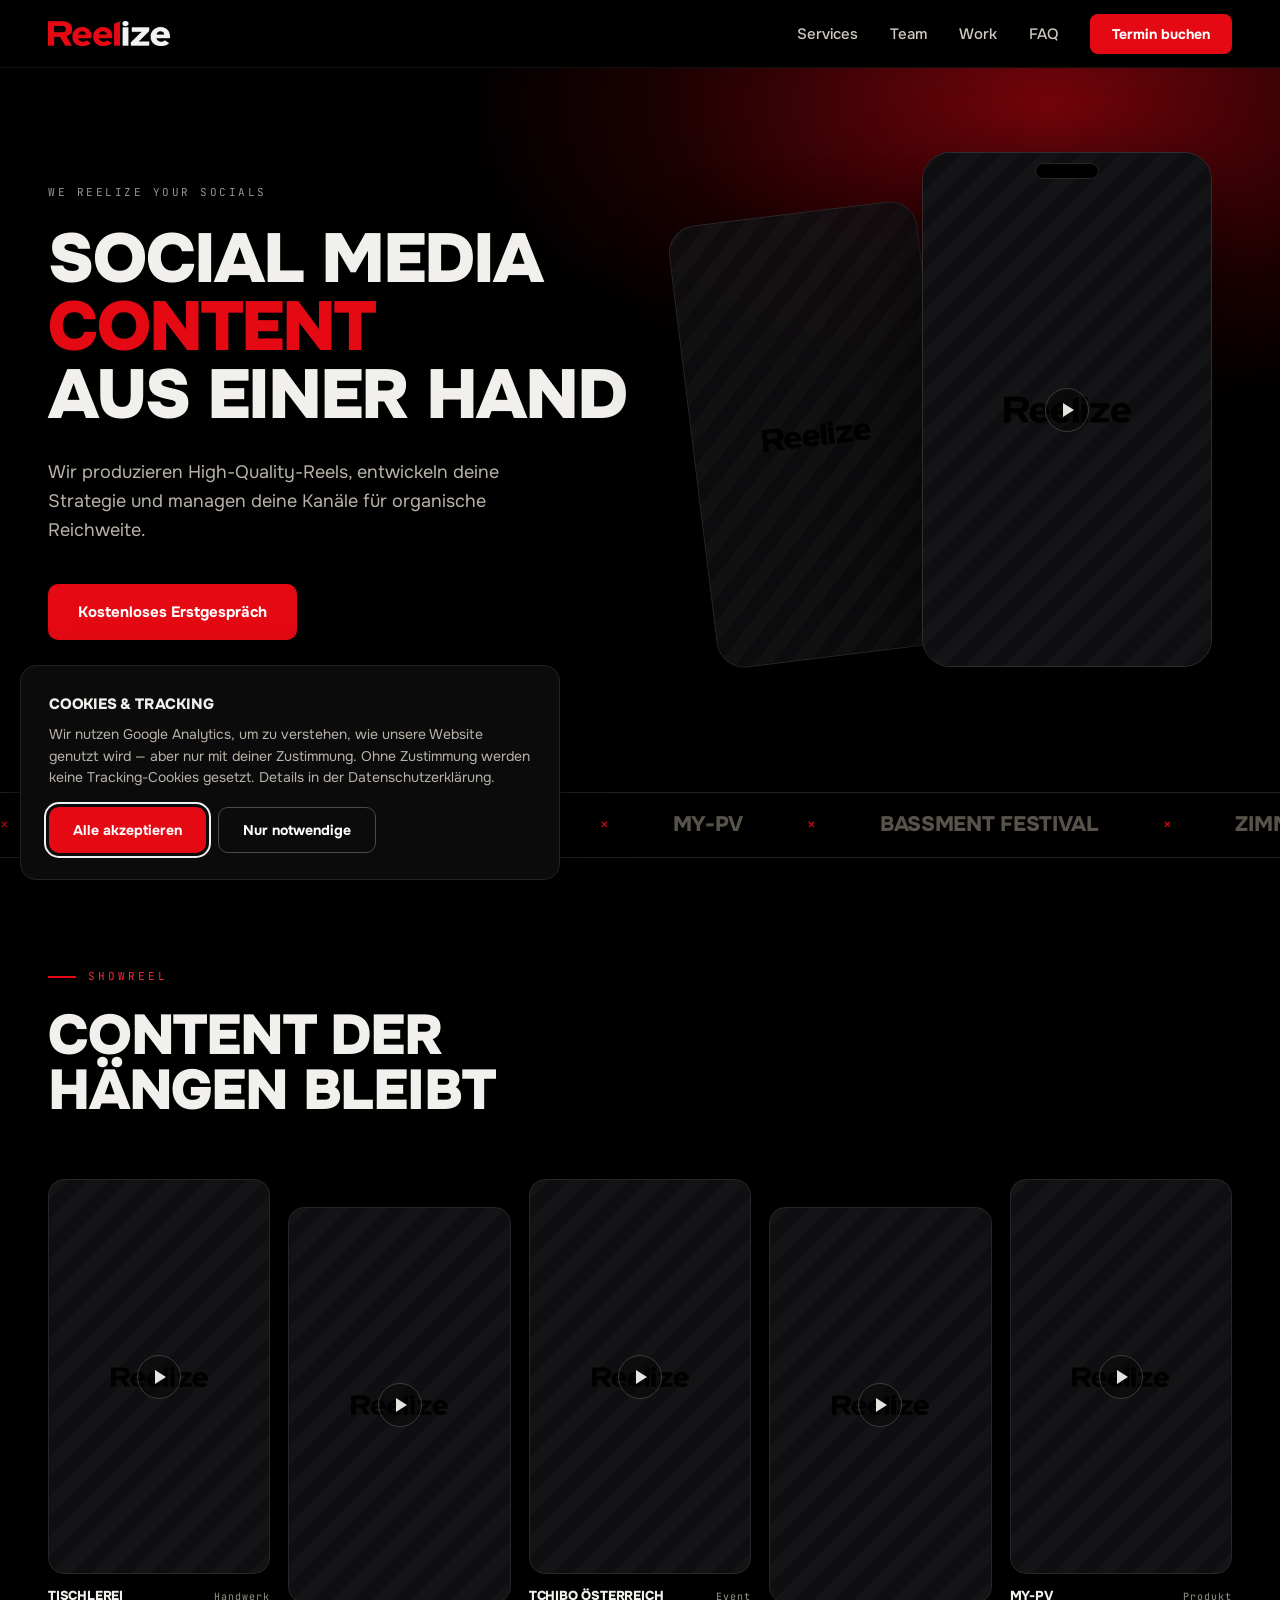
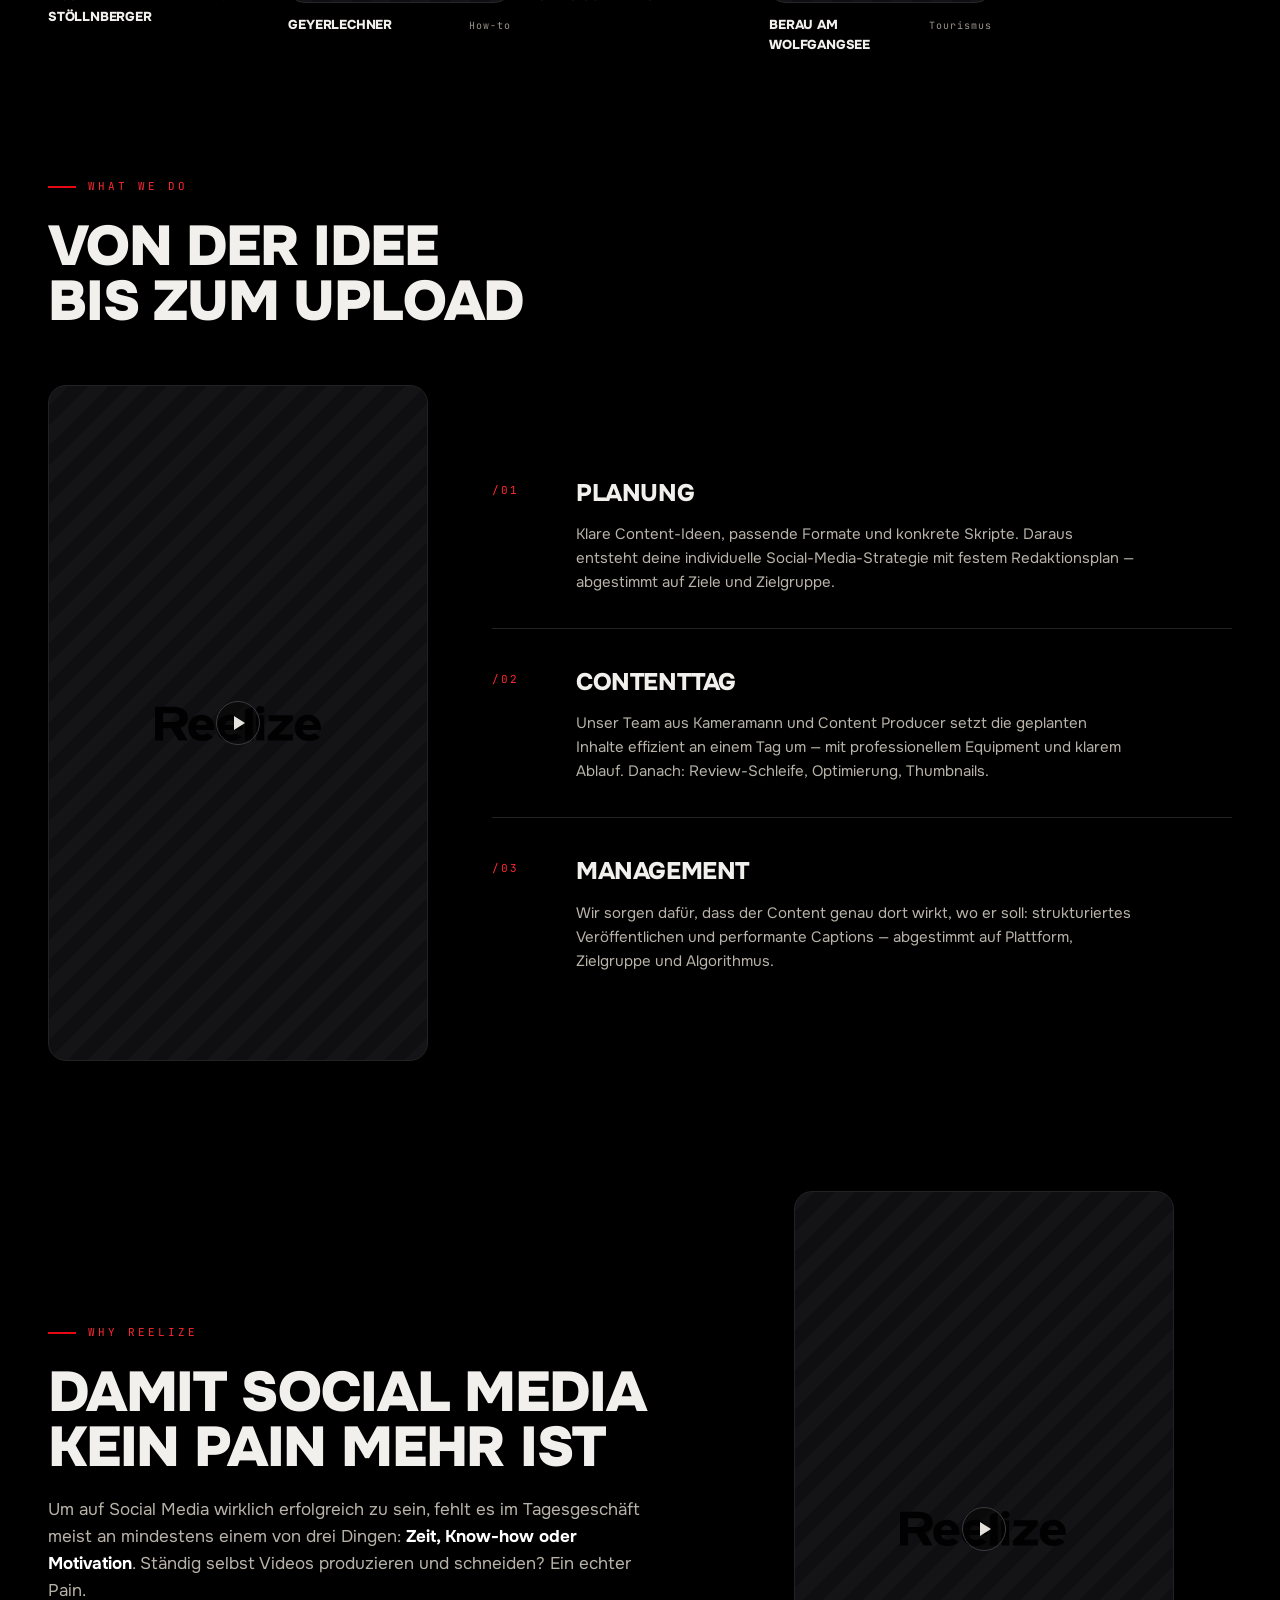
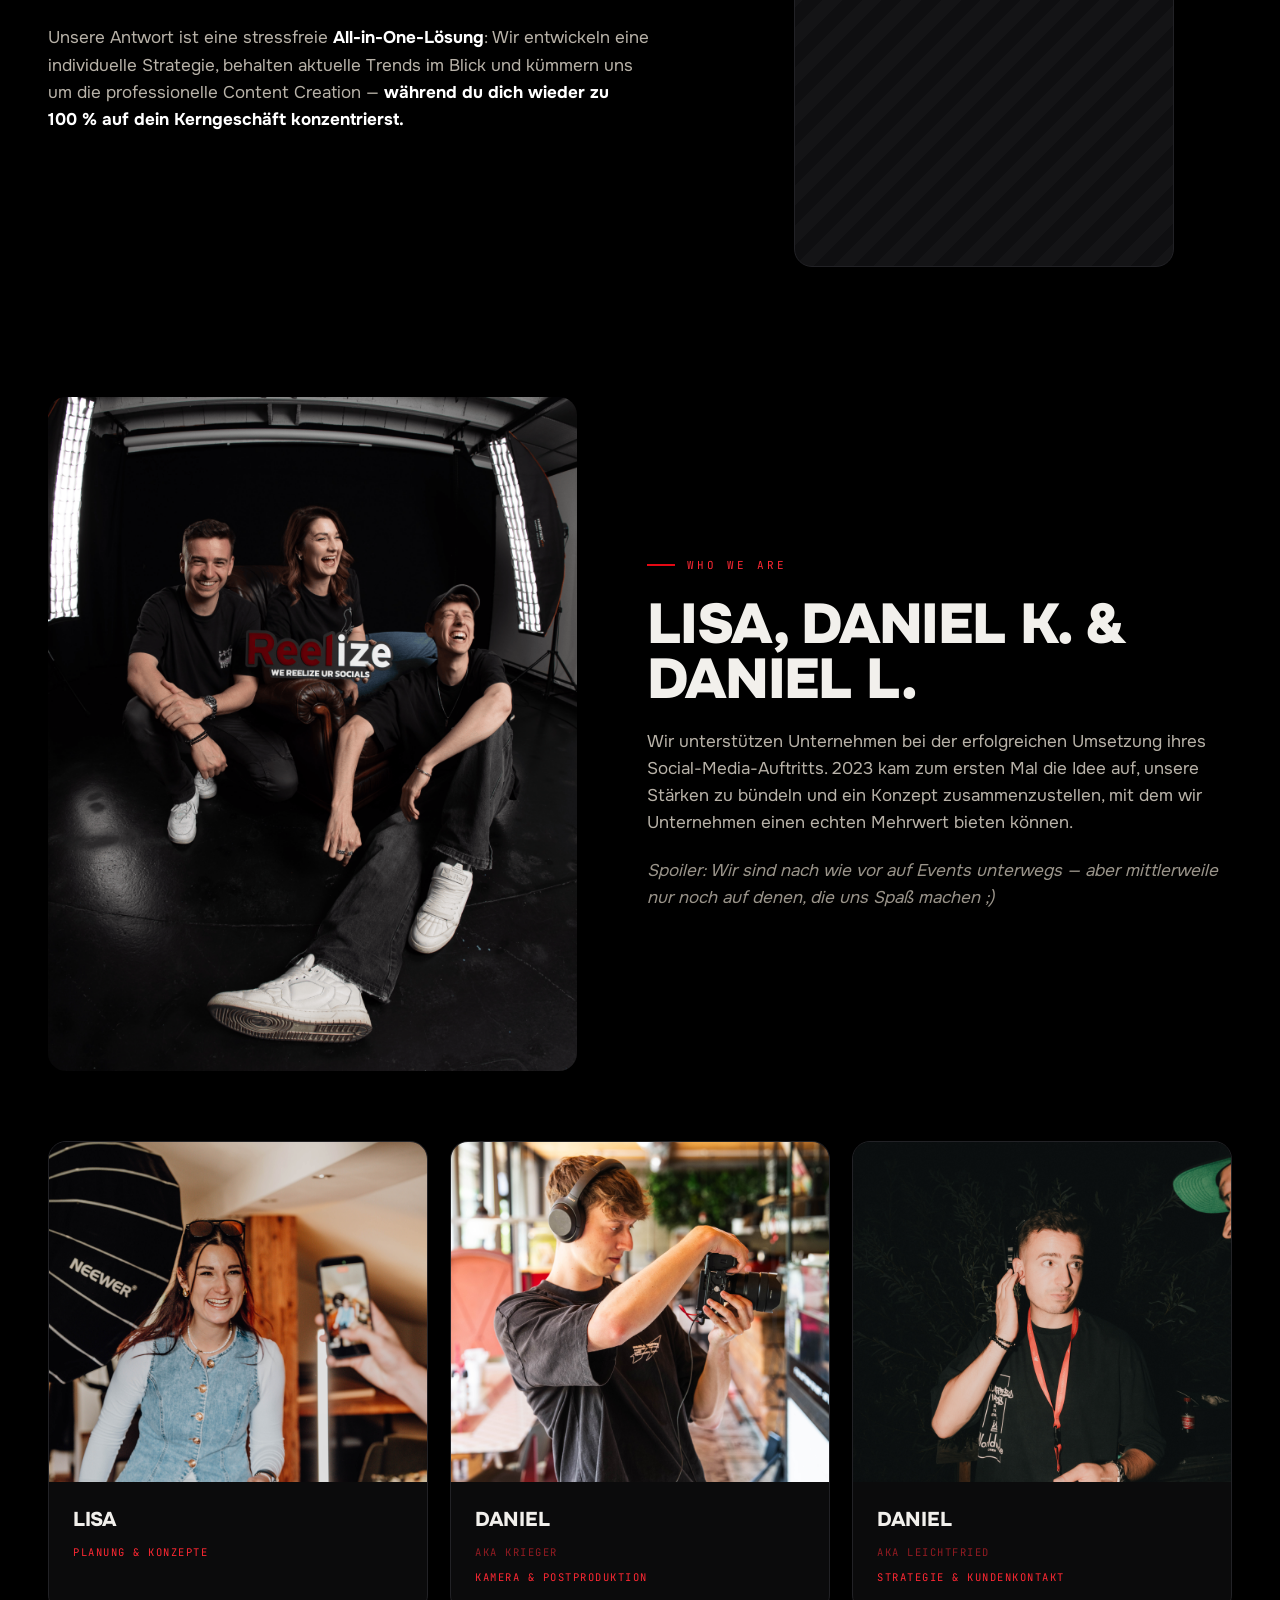
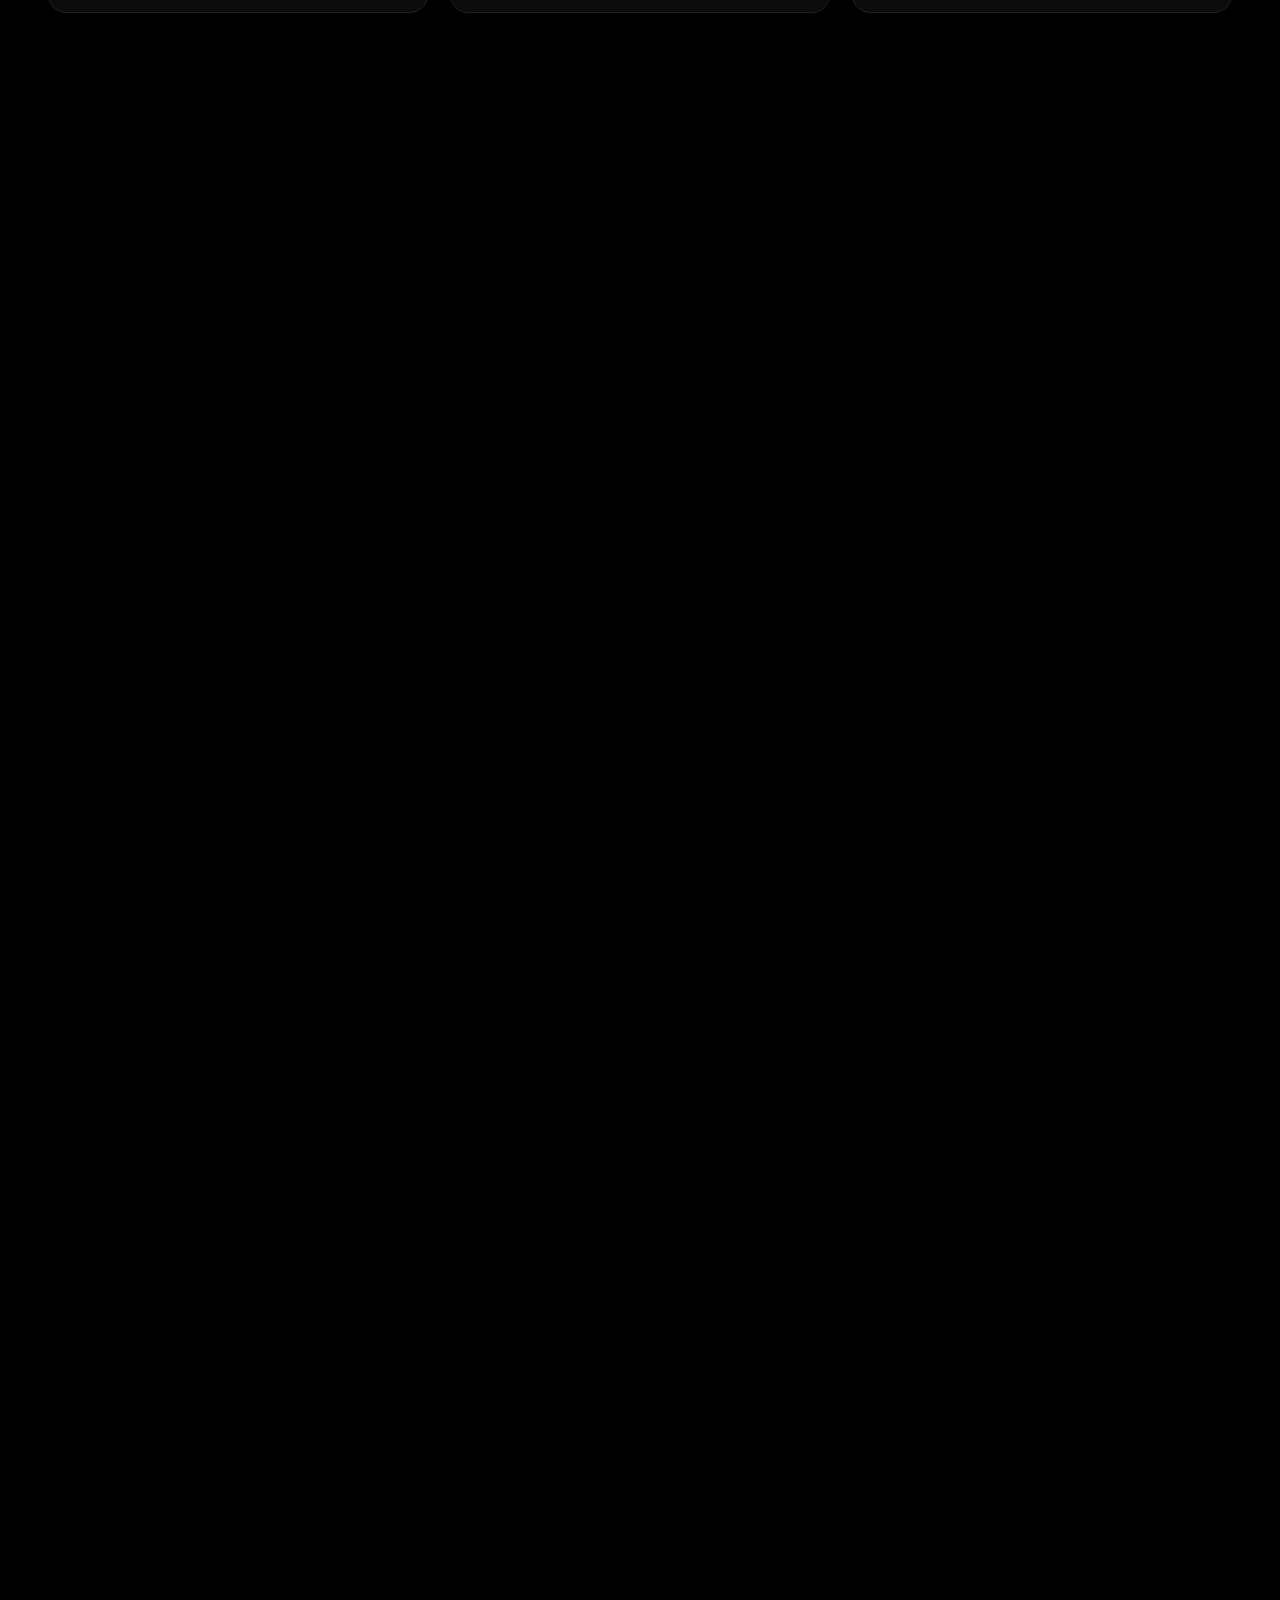
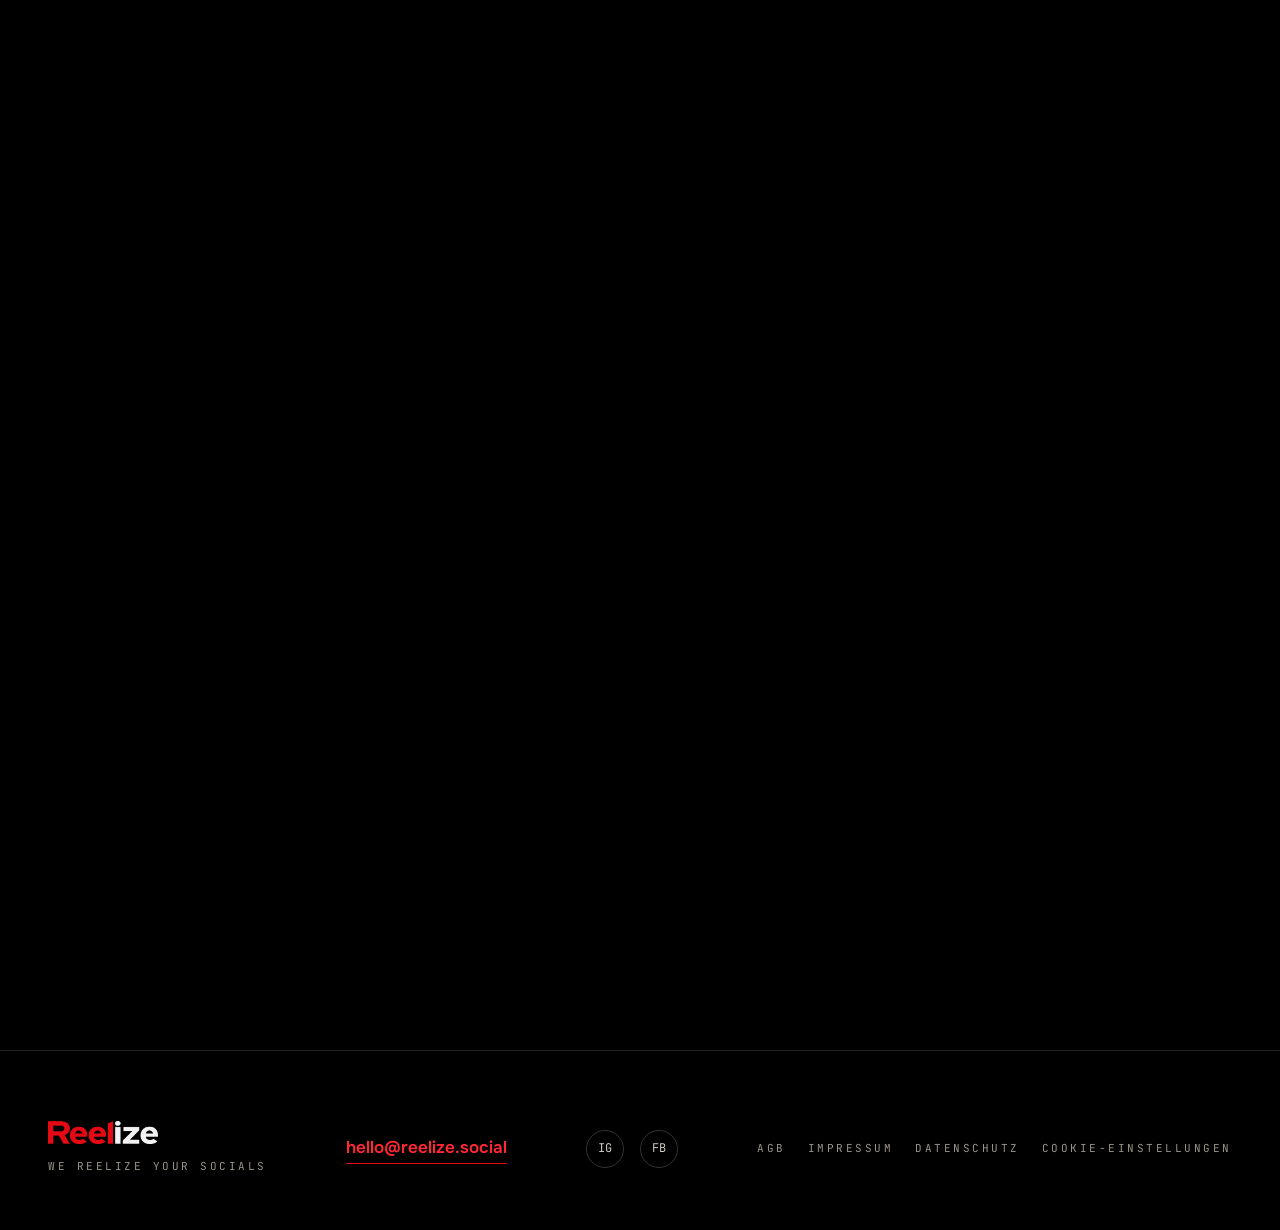
==== commit 46dd4201: "Add files via upload" ====
--- a/index.html
+++ b/index.html
@@ -20,7 +20,7 @@
 <meta name="twitter:image" content="https://reelize.social/assets/og-image.png">
 <link rel="canonical" href="https://reelize.social/">
 <link rel="icon" href="assets/favicon.svg" type="image/svg+xml">
-<link rel="apple-touch-icon" href="assets/apple-touch-icon.png">
+<link rel="apple-touch-icon" href="assets/apple-touch-icon-red.png">
 <template id="__bundler_thumbnail"><svg xmlns="http://www.w3.org/2000/svg" viewBox="0 0 200 200"><rect width="200" height="200" fill="#0a0a0a"/><radialGradient id="g" cx="82%" cy="10%" r="75%"><stop offset="0" stop-color="#e50914" stop-opacity=".45"/><stop offset="1" stop-color="#e50914" stop-opacity="0"/></radialGradient><rect width="200" height="200" fill="url(#g)"/><g transform="translate(30,86) scale(0.1595)"><path fill="#fff" d="M173.51,182.4h-49.27l-38.25-64.32h-43.15v64.32H0V3.73h99.76c40.39,0,73.75,18.63,73.75,56.66,0,26.8-13.77,43.65-41.01,52.58l41.01,69.43ZM129.45,61.16c0-16.08-11.63-22.72-30.6-22.72h-56v45.94h56c19.89,0,30.6-7.66,30.6-23.23Z"/><path fill="#fff" d="M314.5,115.85c0,5.08-.31,8.64-.61,11.18h-95.87c1.53,18.29,17.71,25.15,32.97,25.15,11.6,0,21.37-3.56,27.48-9.4l29.92,20.83c-12.82,13.72-36.03,21.59-57.4,21.59-46.1,0-75.41-27.18-75.41-69.34s30.84-69.6,71.44-69.6c42.74,0,67.47,31.5,67.47,69.6ZM273.59,100.62c-1.22-11.94-9.77-23.88-28.7-23.88-15.27,0-24.73,10.41-26.26,23.88h54.95Z"/><path fill="#fff" d="M463.58,115.85c0,5.08-.3,8.64-.61,11.18h-95.35c1.52,18.29,17.61,25.15,32.8,25.15,11.54,0,21.26-3.56,27.33-9.4l29.76,20.83c-12.75,13.72-35.83,21.59-57.09,21.59-45.86,0-75.01-27.18-75.01-69.34s30.67-69.6,71.06-69.6c42.51,0,67.11,31.5,67.11,69.6ZM422.89,100.62c-1.22-11.94-9.72-23.88-28.55-23.88-15.18,0-24.6,10.41-26.12,23.88h54.66Z"/><path fill="#fff" d="M517.61,182.4h-41.98V21.43l41.98-16.83v177.8Z"/><path fill="#e50914" d="M579.24,20.07c0,10.92-9.35,20.07-22.44,20.07s-21.82-9.14-21.82-20.07,8.73-20.07,21.82-20.07,22.44,9.14,22.44,20.07ZM577.81,182.4h-42.01V49.05h42.01v133.35Z"/><path fill="#e50914" d="M728.99,182.4h-132.62v-25.4l58.37-57.66c6.42-6.35,15.89-14.99,20.17-19.05-5.81.25-18.34.51-26.28.51h-47.06v-31.75h127.43v25.4l-56.53,57.66c-6.42,6.6-15.58,14.99-19.86,19.05,5.81-.25,18.34-.51,26.28-.51h50.12v31.75Z"/><path fill="#e50914" d="M877.89,115.85c0,5.08-.3,8.64-.61,11.18h-95.54c1.52,18.29,17.65,25.15,32.86,25.15,11.56,0,21.3-3.56,27.38-9.4l29.82,20.83c-12.78,13.72-35.9,21.59-57.2,21.59-45.95,0-75.16-27.18-75.16-69.34s30.73-69.6,71.2-69.6c42.6,0,67.24,31.5,67.24,69.6ZM837.11,100.62c-1.22-11.94-9.74-23.88-28.6-23.88-15.21,0-24.65,10.41-26.17,23.88h54.77Z"/></g></svg></template>
 <link rel="preconnect" href="https://fonts.googleapis.com">
 <link rel="preconnect" href="https://fonts.gstatic.com" crossorigin>
@@ -208,7 +208,7 @@
       </details>
       <details class="faq">
         <summary>Wie kann ich mit Reelize Kontakt aufnehmen?<span class="ic"></span></summary>
-        <div class="a">Am schnellsten per WhatsApp über den „Let's connect"-Button, per Mail an <a href="/cdn-cgi/l/email-protection" class="__cf_email__" data-cfemail="3058555c5c5f704255555c594a551e435f5359515c">[email&#160;protected]</a> — oder du buchst dir direkt ein kostenloses Kennenlerngespräch.</div>
+        <div class="a">Am schnellsten per WhatsApp über den „Let's connect"-Button, per Mail an hello@reelize.social — oder du buchst dir direkt ein kostenloses Kennenlerngespräch.</div>
       </details>
       <details class="faq">
         <summary>Was kostet Social-Media-Management bei Reelize?<span class="ic"></span></summary>
@@ -260,7 +260,7 @@
     <img src="assets/logo-2026.webp" alt="Reelize">
     <div class="mono">We reelize your socials</div>
   </div>
-  <a class="mail" href="/cdn-cgi/l/email-protection#1078757c7c7f506275757c796a753e637f7379717c"><span class="__cf_email__" data-cfemail="bfd7dad3d3d0ffcddadad3d6c5da91ccd0dcd6ded3">[email&#160;protected]</span></a>
+  <a class="mail" href="mailto:hello@reelize.social">hello@reelize.social</a>
   <div class="socials">
     <a href="https://www.instagram.com/reelize.social/" target="_blank" rel="noopener" aria-label="Instagram">IG</a>
     <a href="https://www.facebook.com/profile.php?id=61554269236883" target="_blank" rel="noopener" aria-label="Facebook">FB</a>
@@ -268,7 +268,7 @@
   <div class="legal mono"><a href="agb.html">AGB</a><a href="impressum.html">Impressum</a><a href="datenschutz.html">Datenschutz</a><button type="button" class="cc-open" onclick="reelizeCookieSettings()">Cookie-Einstellungen</button></div>
 </footer>
 
-<script data-cfasync="false" src="/cdn-cgi/scripts/5c5dd728/cloudflare-static/email-decode.min.js"></script><script src="image-slot.js"></script>
+<script src="image-slot.js"></script>
 <script src="analytics.js"></script>
 <script src="site.js"></script>
 </body>
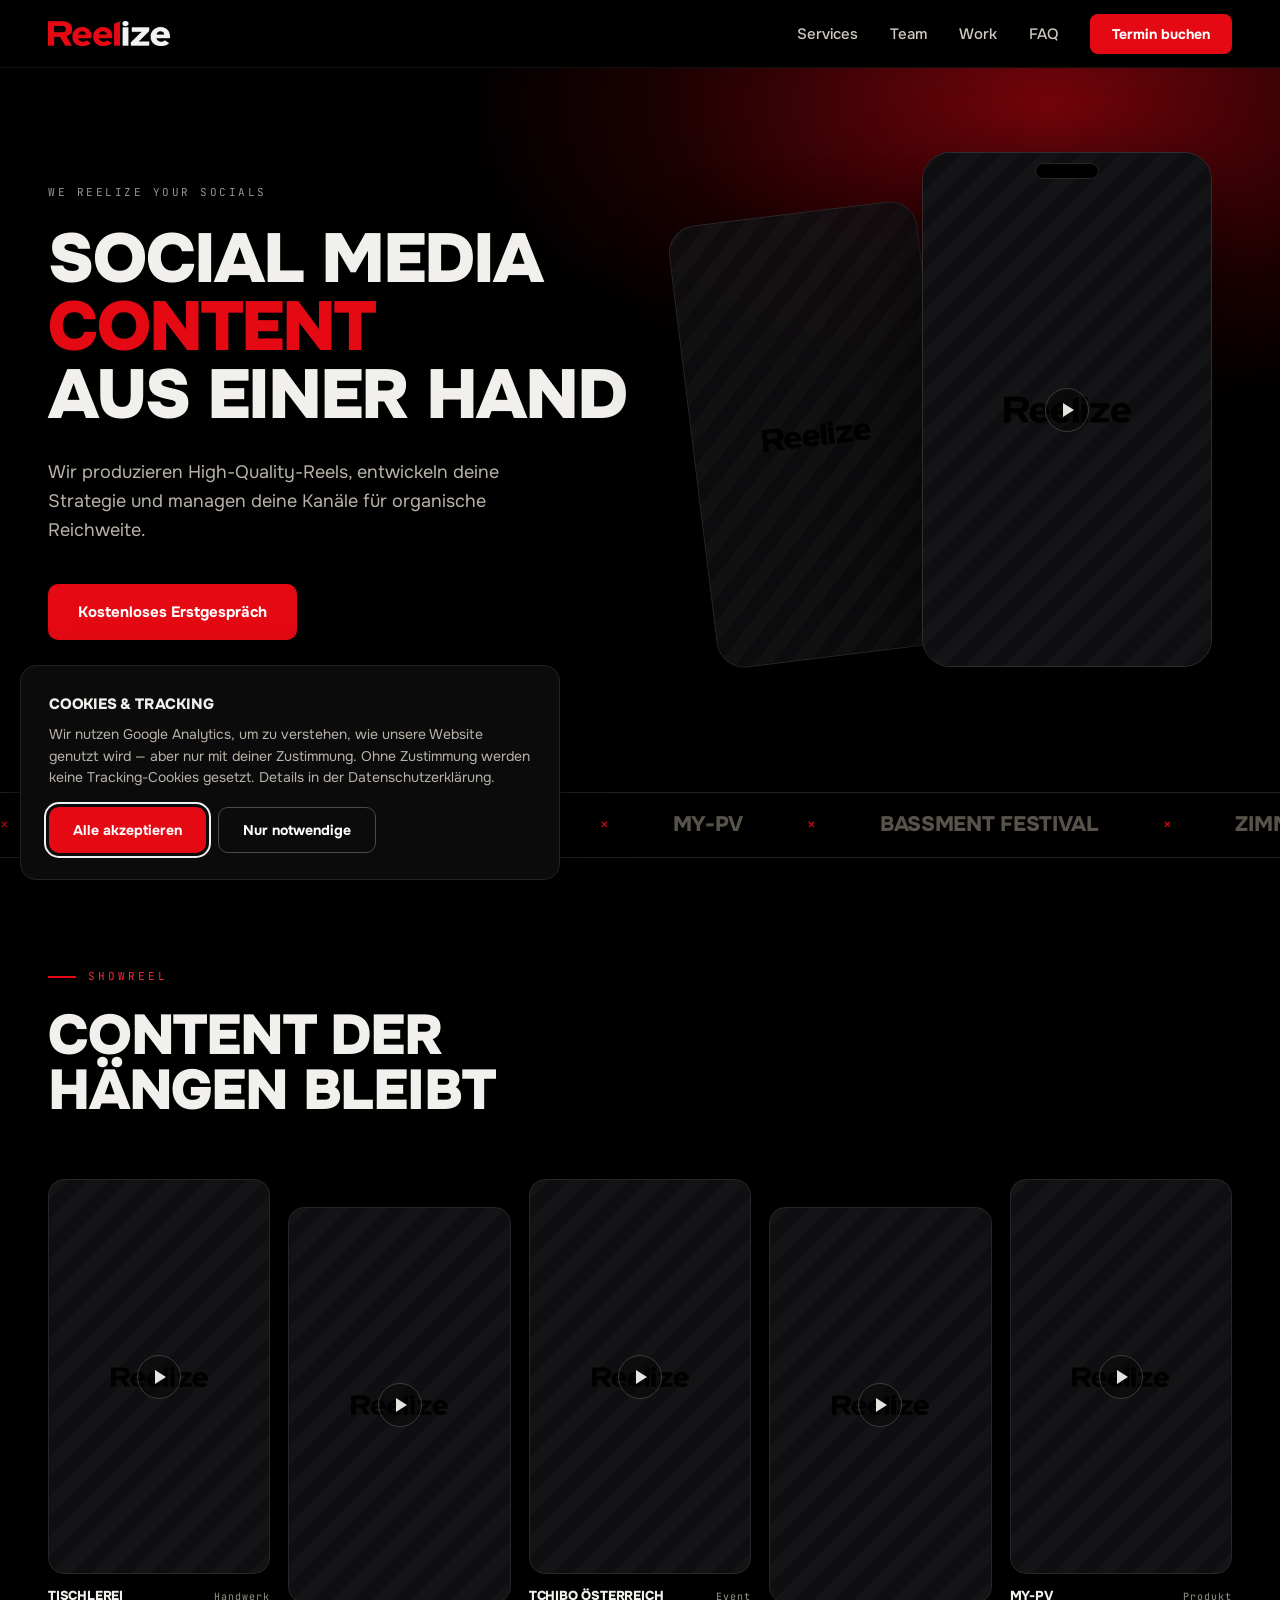
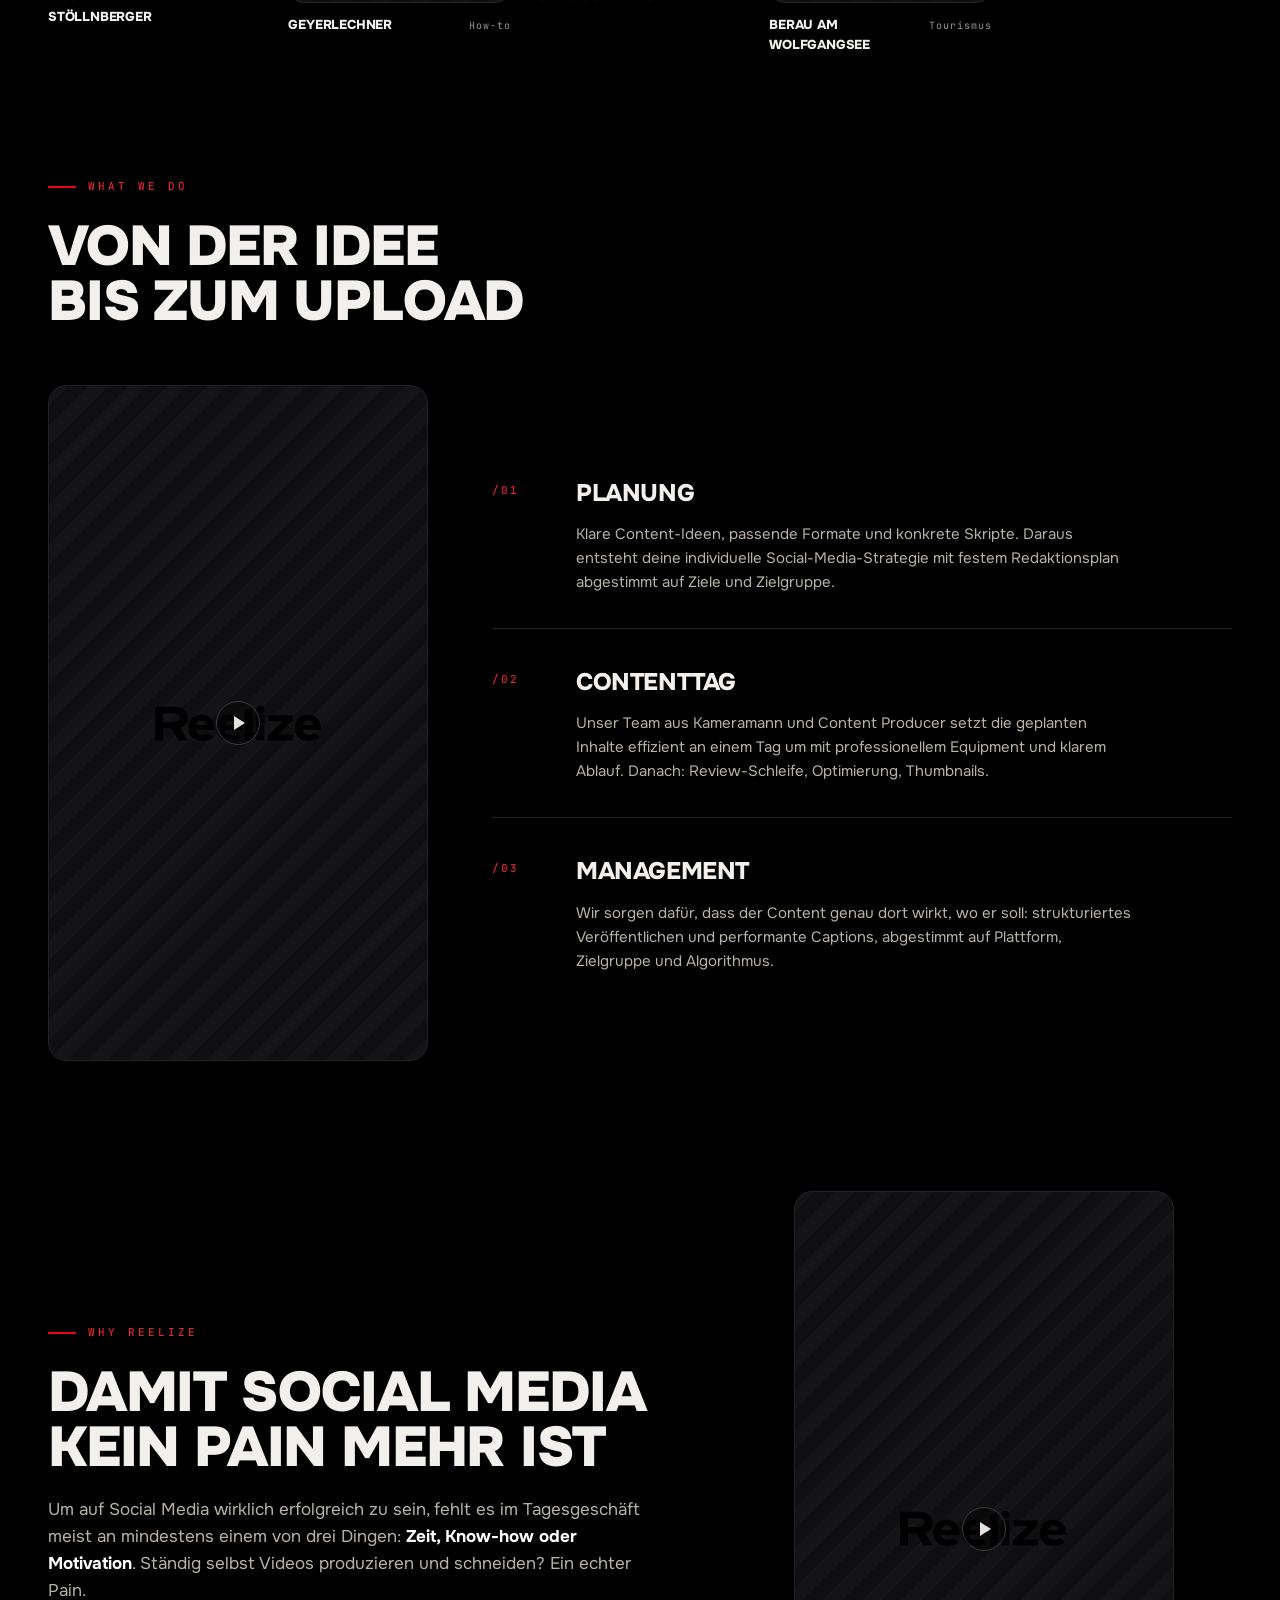
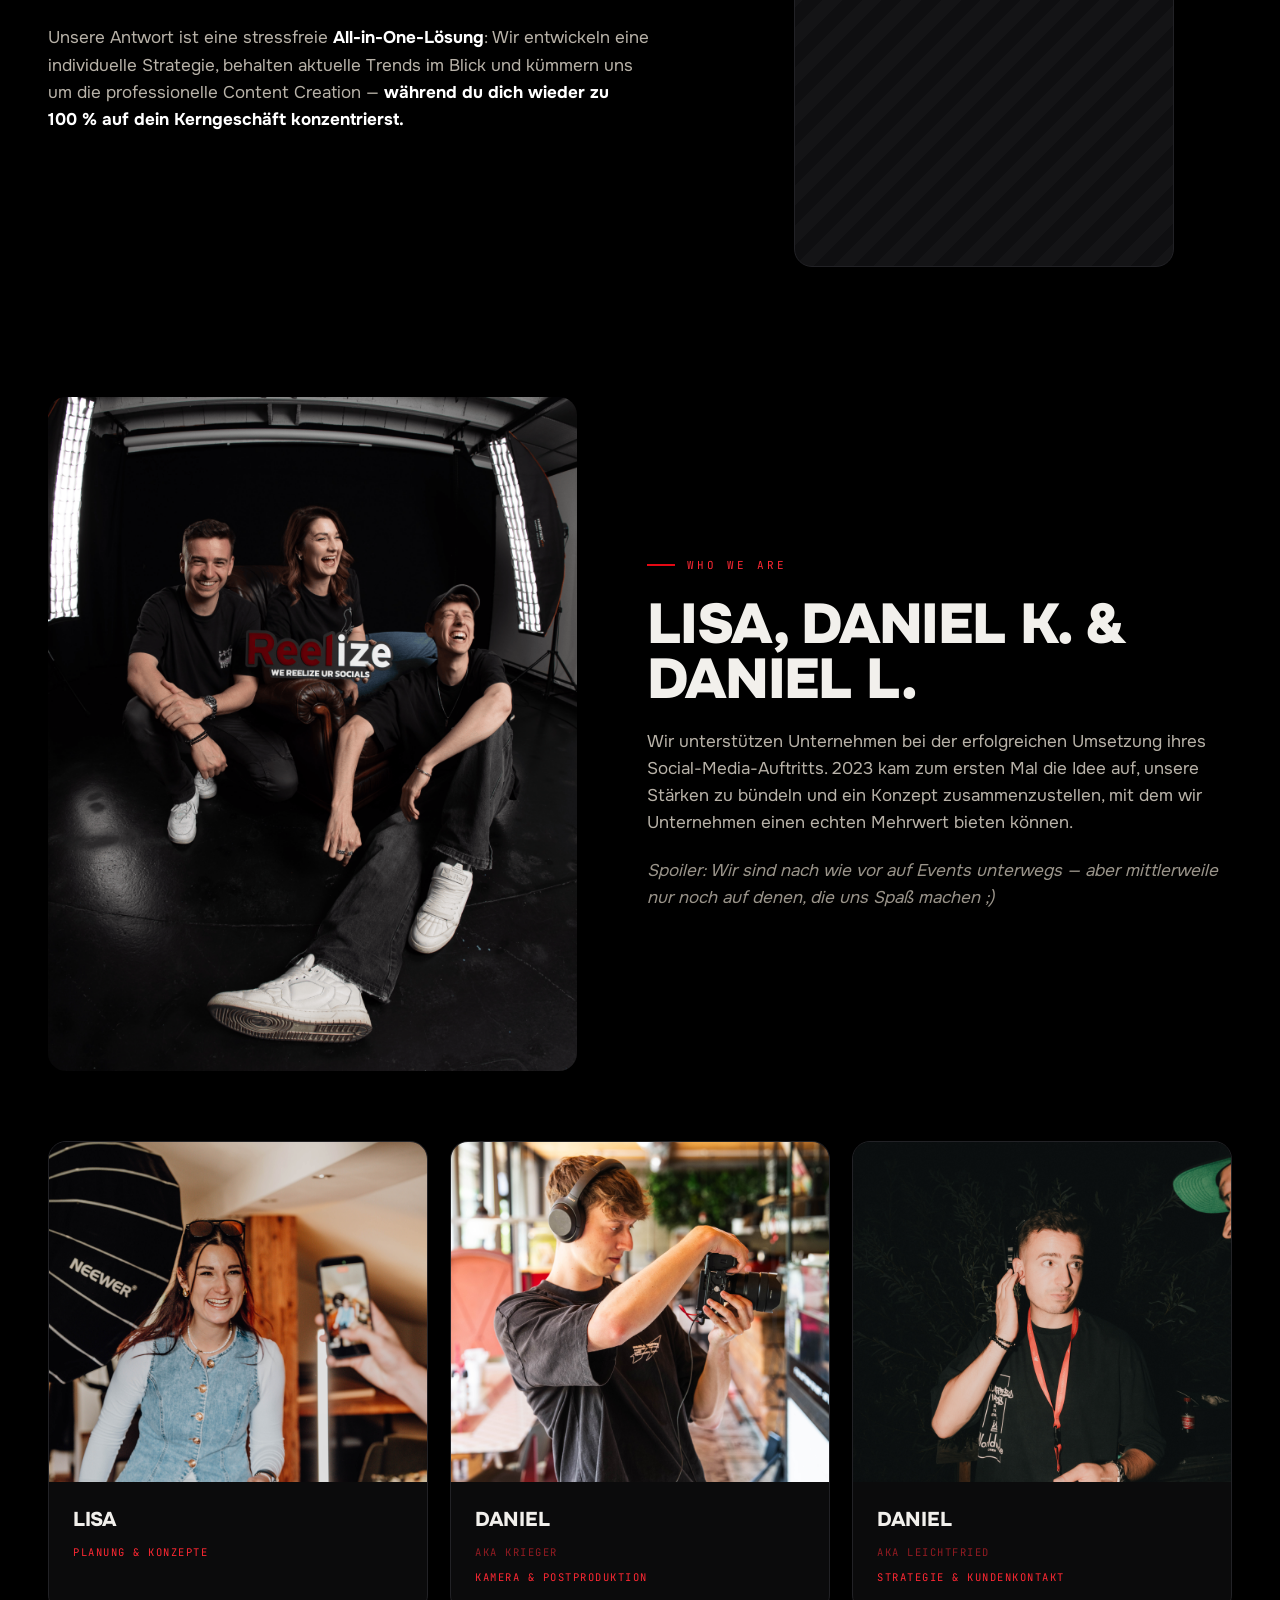
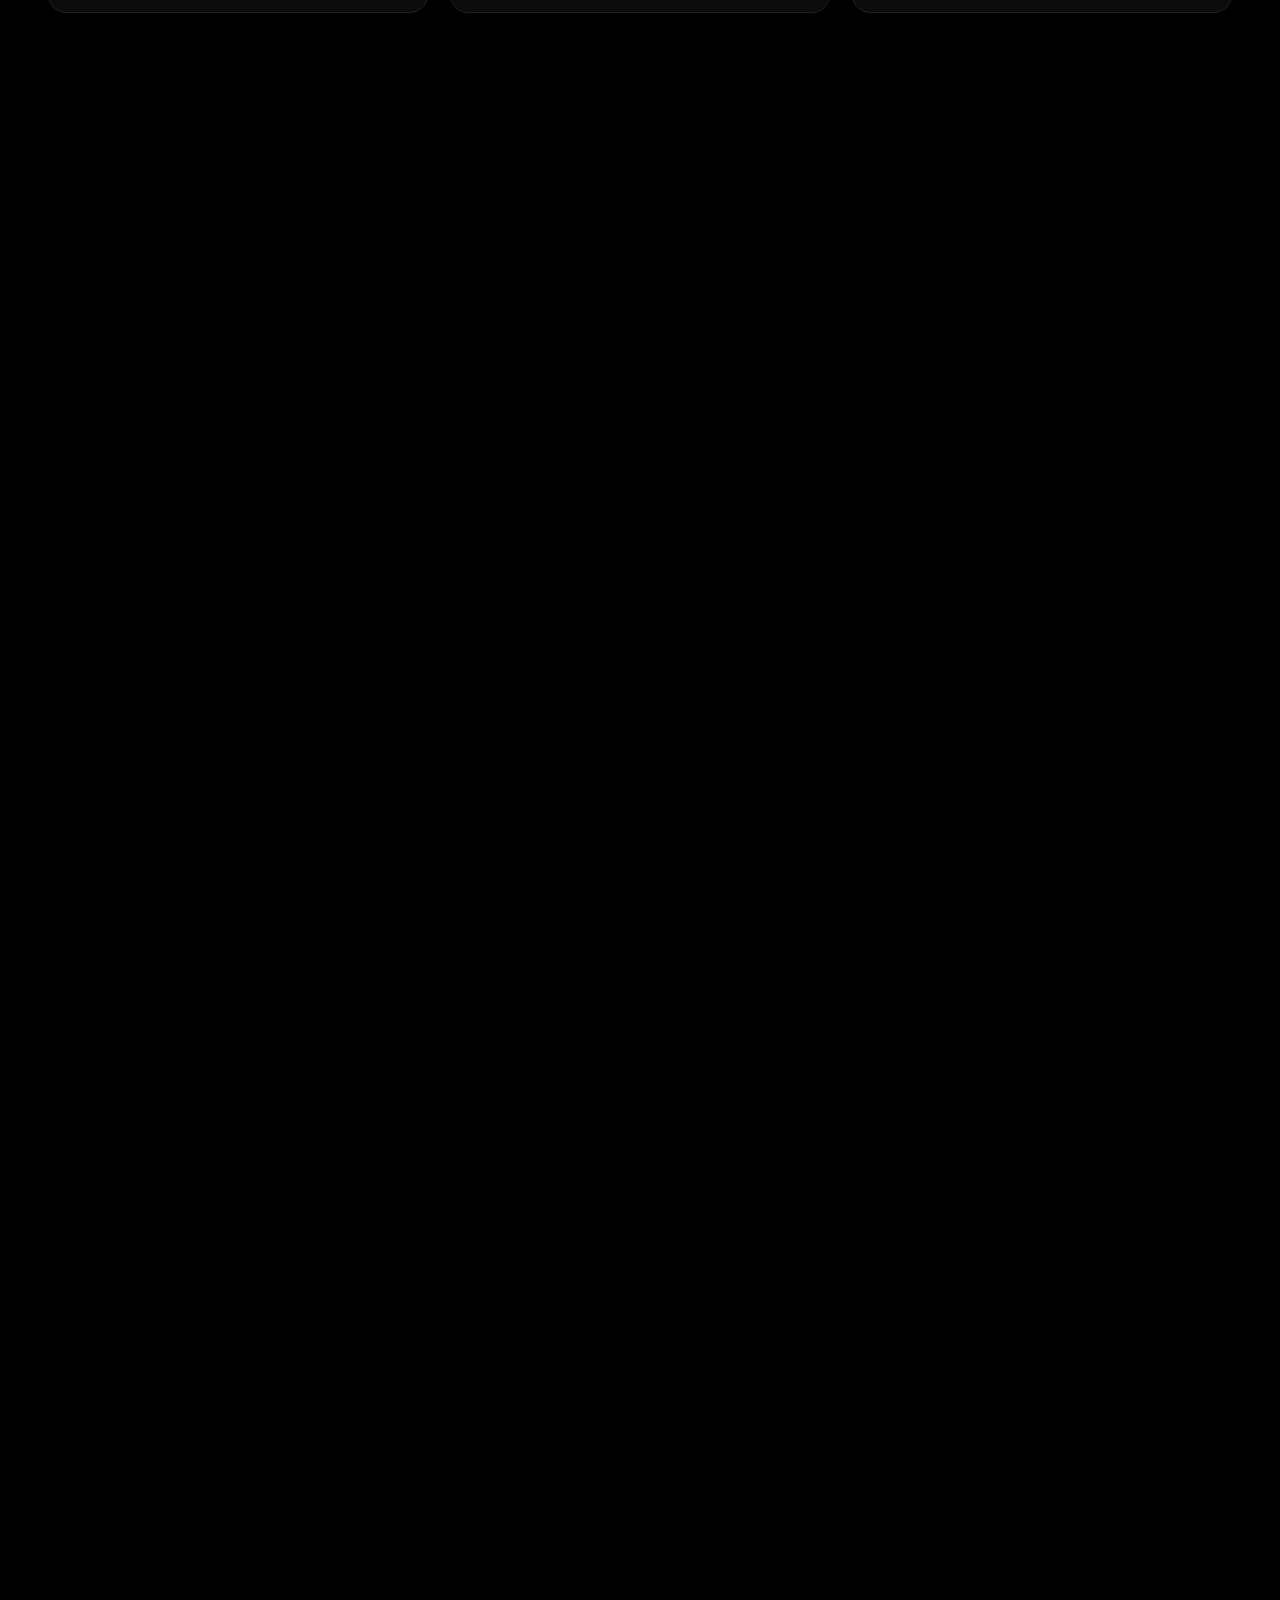
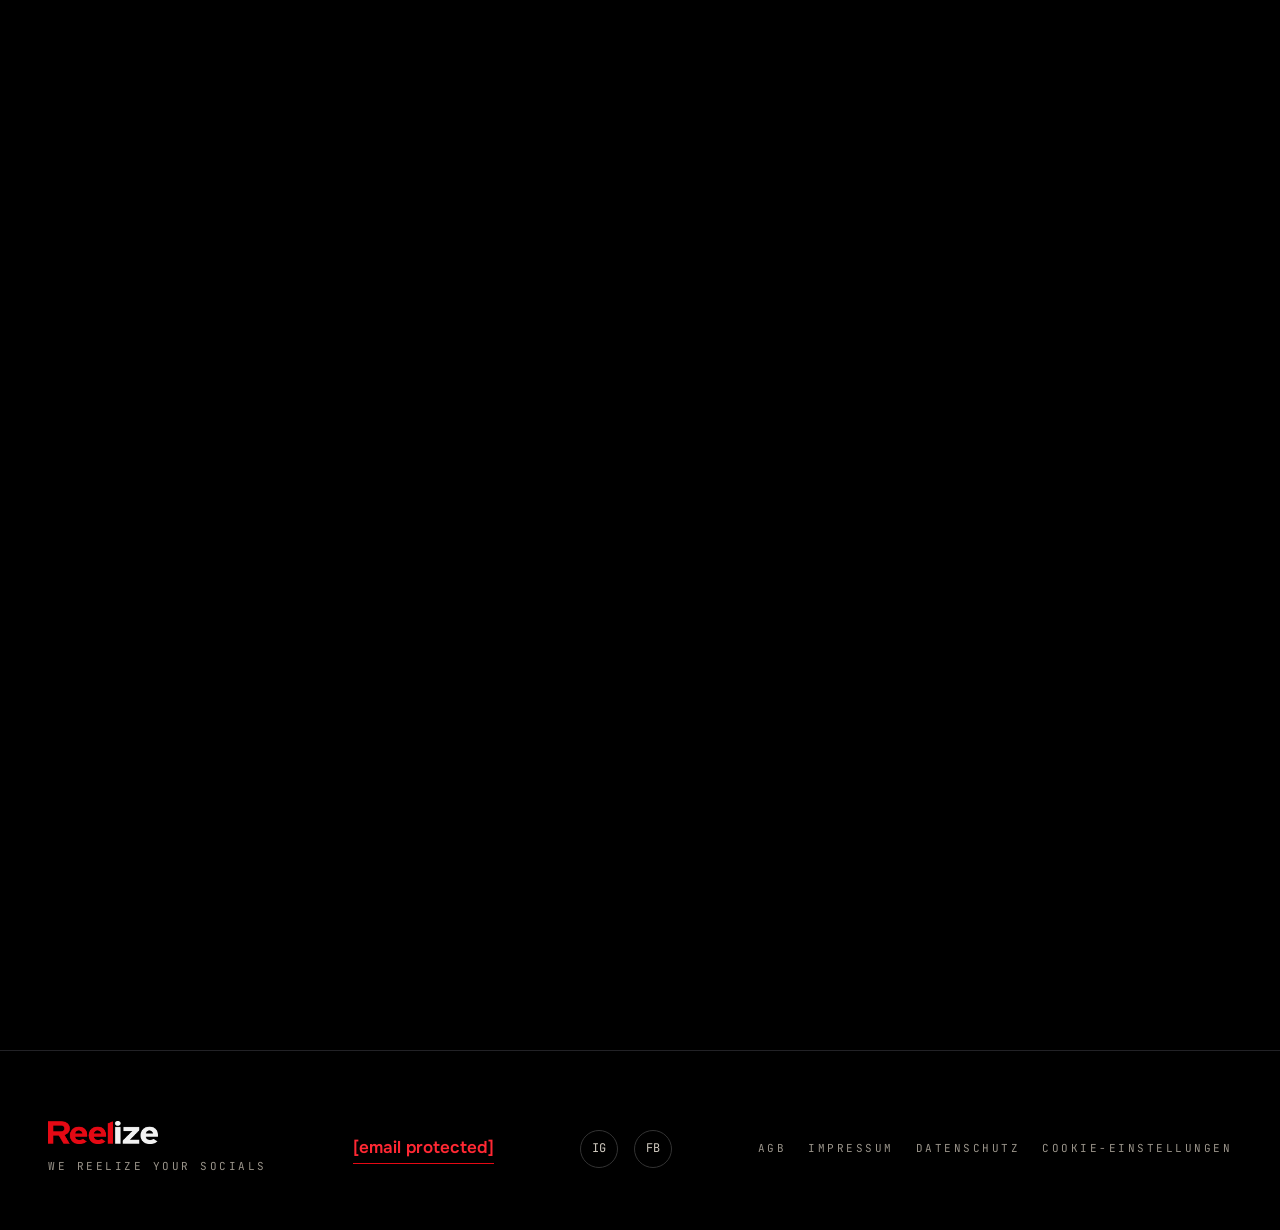
==== commit 1c872ce5: "Add files via upload rebuild beschreibung" ====
--- a/index.html
+++ b/index.html
@@ -97,15 +97,15 @@
       <div class="steps">
         <div class="step">
           <div class="num">/01</div>
-          <div><h3>Planung</h3><p>Klare Content-Ideen, passende Formate und konkrete Skripte. Daraus entsteht deine individuelle Social-Media-Strategie mit festem Redaktionsplan — abgestimmt auf Ziele und Zielgruppe.</p></div>
+          <div><h3>Planung</h3><p>Klare Content-Ideen, passende Formate und konkrete Skripte. Daraus entsteht deine individuelle Social-Media-Strategie mit festem Redaktionsplan abgestimmt auf Ziele und Zielgruppe.</p></div>
         </div>
         <div class="step">
           <div class="num">/02</div>
-          <div><h3>Contenttag</h3><p>Unser Team aus Kameramann und Content Producer setzt die geplanten Inhalte effizient an einem Tag um — mit professionellem Equipment und klarem Ablauf. Danach: Review-Schleife, Optimierung, Thumbnails.</p></div>
+          <div><h3>Contenttag</h3><p>Unser Team aus Kameramann und Content Producer setzt die geplanten Inhalte effizient an einem Tag um mit professionellem Equipment und klarem Ablauf. Danach: Review-Schleife, Optimierung, Thumbnails.</p></div>
         </div>
         <div class="step">
           <div class="num">/03</div>
-          <div><h3>Management</h3><p>Wir sorgen dafür, dass der Content genau dort wirkt, wo er soll: strukturiertes Veröffentlichen und performante Captions — abgestimmt auf Plattform, Zielgruppe und Algorithmus.</p></div>
+          <div><h3>Management</h3><p>Wir sorgen dafür, dass der Content genau dort wirkt, wo er soll: strukturiertes Veröffentlichen und performante Captions, abgestimmt auf Plattform, Zielgruppe und Algorithmus.</p></div>
         </div>
       </div>
     </div>
@@ -208,7 +208,7 @@
       </details>
       <details class="faq">
         <summary>Wie kann ich mit Reelize Kontakt aufnehmen?<span class="ic"></span></summary>
-        <div class="a">Am schnellsten per WhatsApp über den „Let's connect"-Button, per Mail an hello@reelize.social — oder du buchst dir direkt ein kostenloses Kennenlerngespräch.</div>
+        <div class="a">Am schnellsten per WhatsApp über den „Let's connect"-Button, per Mail an <a href="/cdn-cgi/l/email-protection" class="__cf_email__" data-cfemail="177f727b7b78576572727b7e6d72396478747e767b">[email&#160;protected]</a> — oder du buchst dir direkt ein kostenloses Kennenlerngespräch.</div>
       </details>
       <details class="faq">
         <summary>Was kostet Social-Media-Management bei Reelize?<span class="ic"></span></summary>
@@ -260,7 +260,7 @@
     <img src="assets/logo-2026.webp" alt="Reelize">
     <div class="mono">We reelize your socials</div>
   </div>
-  <a class="mail" href="mailto:hello@reelize.social">hello@reelize.social</a>
+  <a class="mail" href="/cdn-cgi/l/email-protection#ef878a838380af9d8a8a8386958ac19c808c868e83"><span class="__cf_email__" data-cfemail="bdd5d8d1d1d2fdcfd8d8d1d4c7d893ced2ded4dcd1">[email&#160;protected]</span></a>
   <div class="socials">
     <a href="https://www.instagram.com/reelize.social/" target="_blank" rel="noopener" aria-label="Instagram">IG</a>
     <a href="https://www.facebook.com/profile.php?id=61554269236883" target="_blank" rel="noopener" aria-label="Facebook">FB</a>
@@ -268,7 +268,7 @@
   <div class="legal mono"><a href="agb.html">AGB</a><a href="impressum.html">Impressum</a><a href="datenschutz.html">Datenschutz</a><button type="button" class="cc-open" onclick="reelizeCookieSettings()">Cookie-Einstellungen</button></div>
 </footer>
 
-<script src="image-slot.js"></script>
+<script data-cfasync="false" src="/cdn-cgi/scripts/5c5dd728/cloudflare-static/email-decode.min.js"></script><script src="image-slot.js"></script>
 <script src="analytics.js"></script>
 <script src="site.js"></script>
 </body>
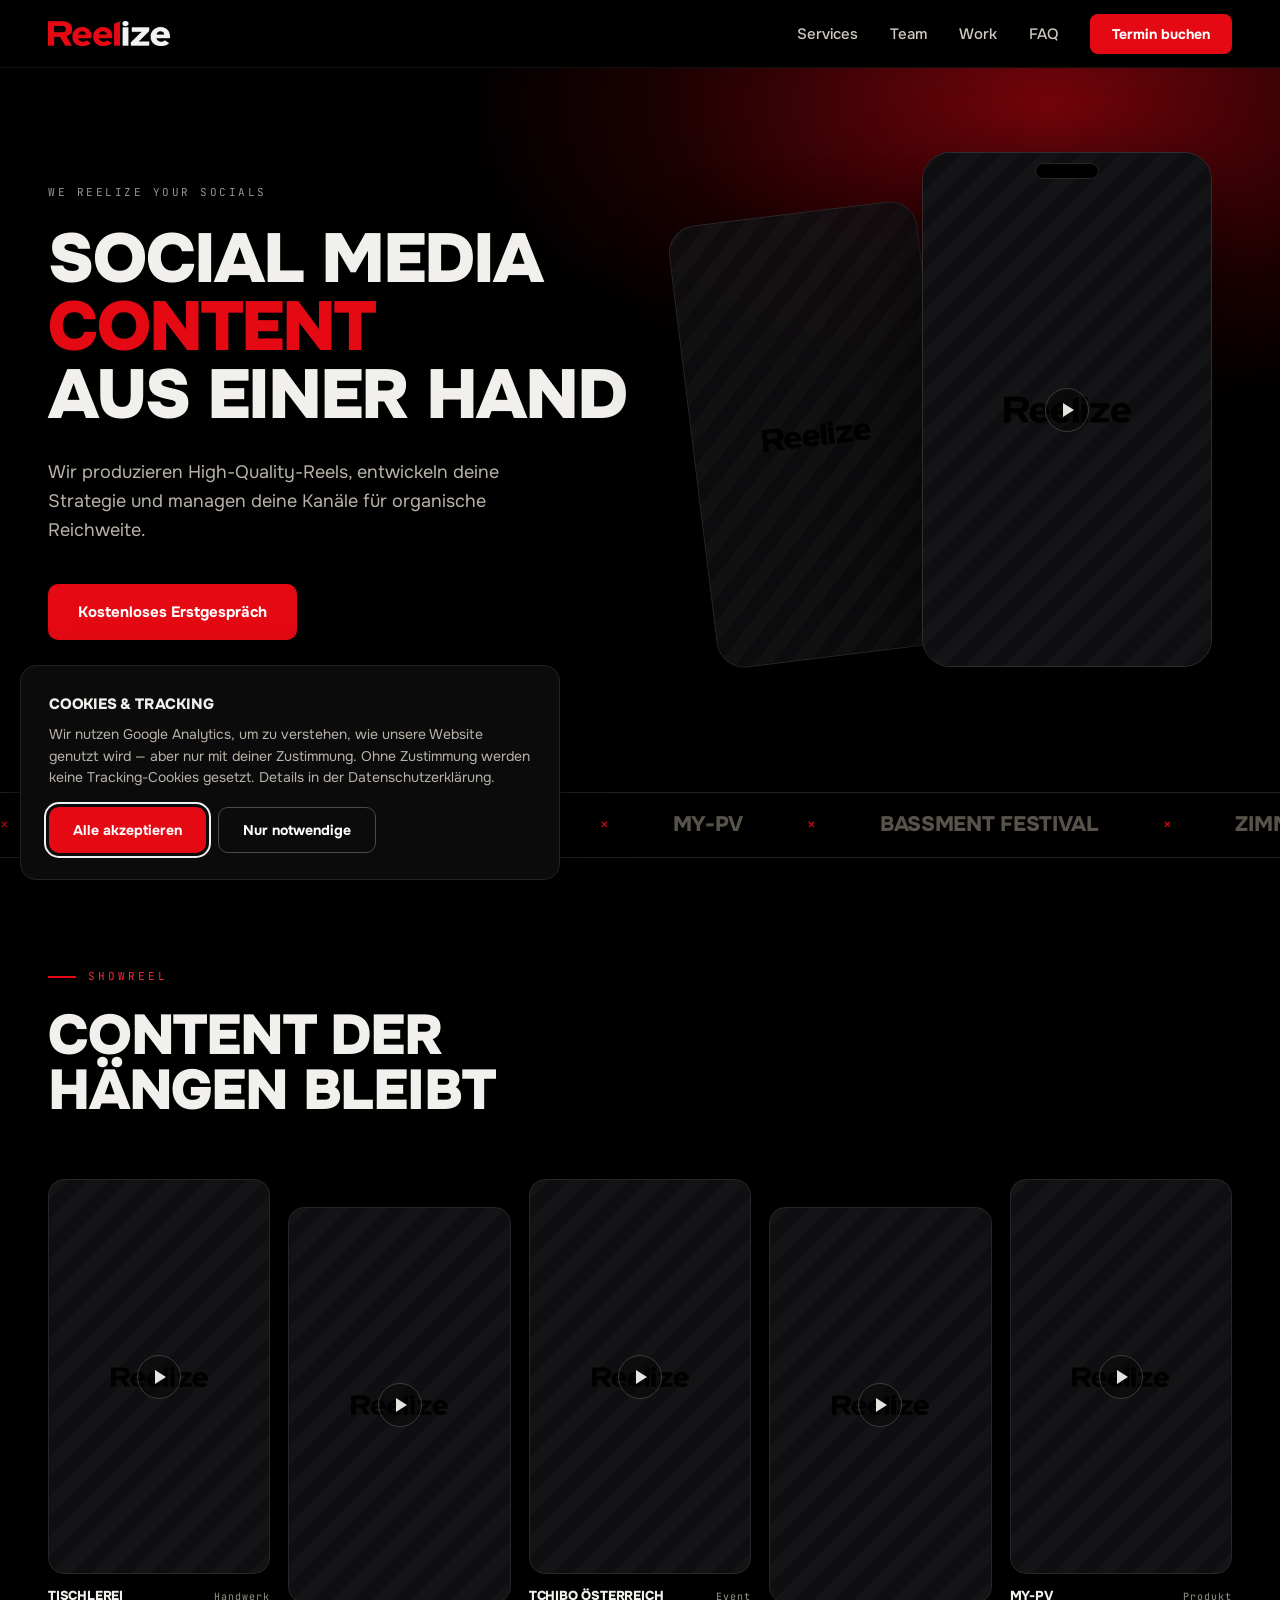
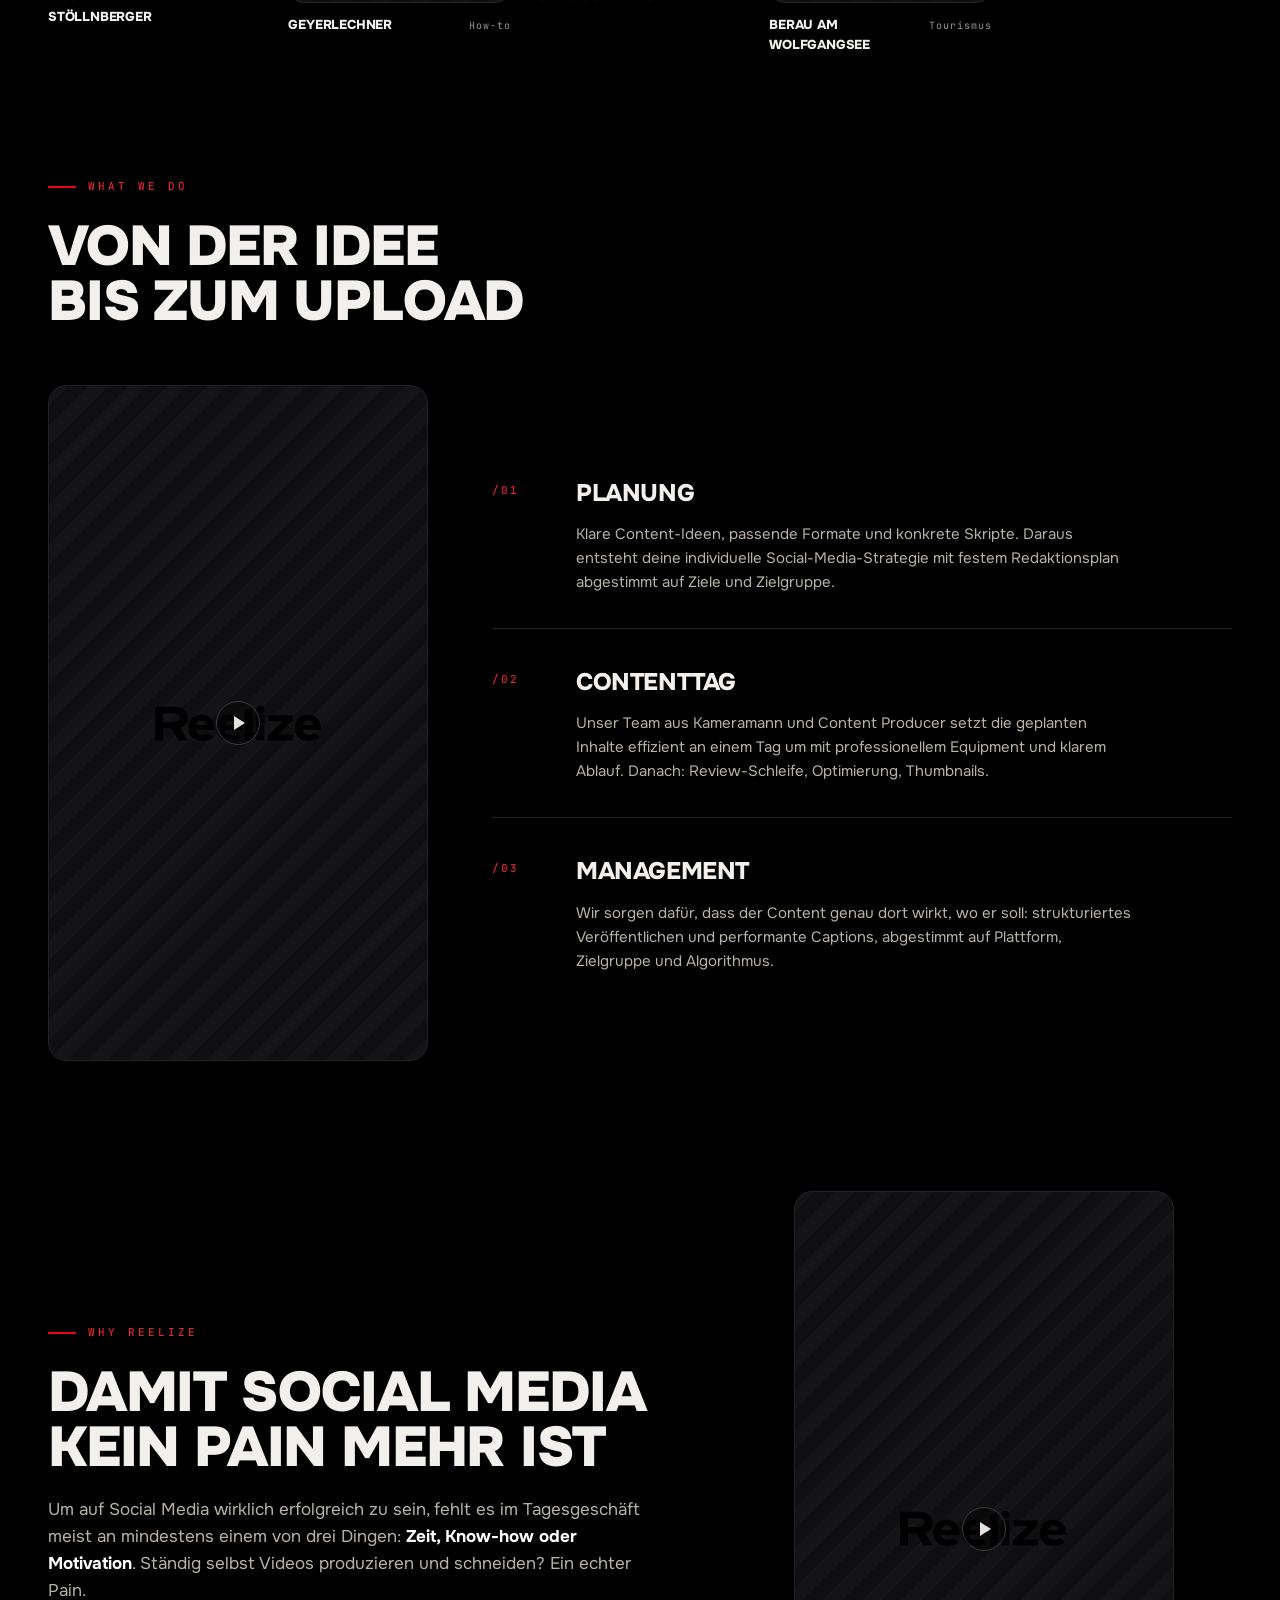
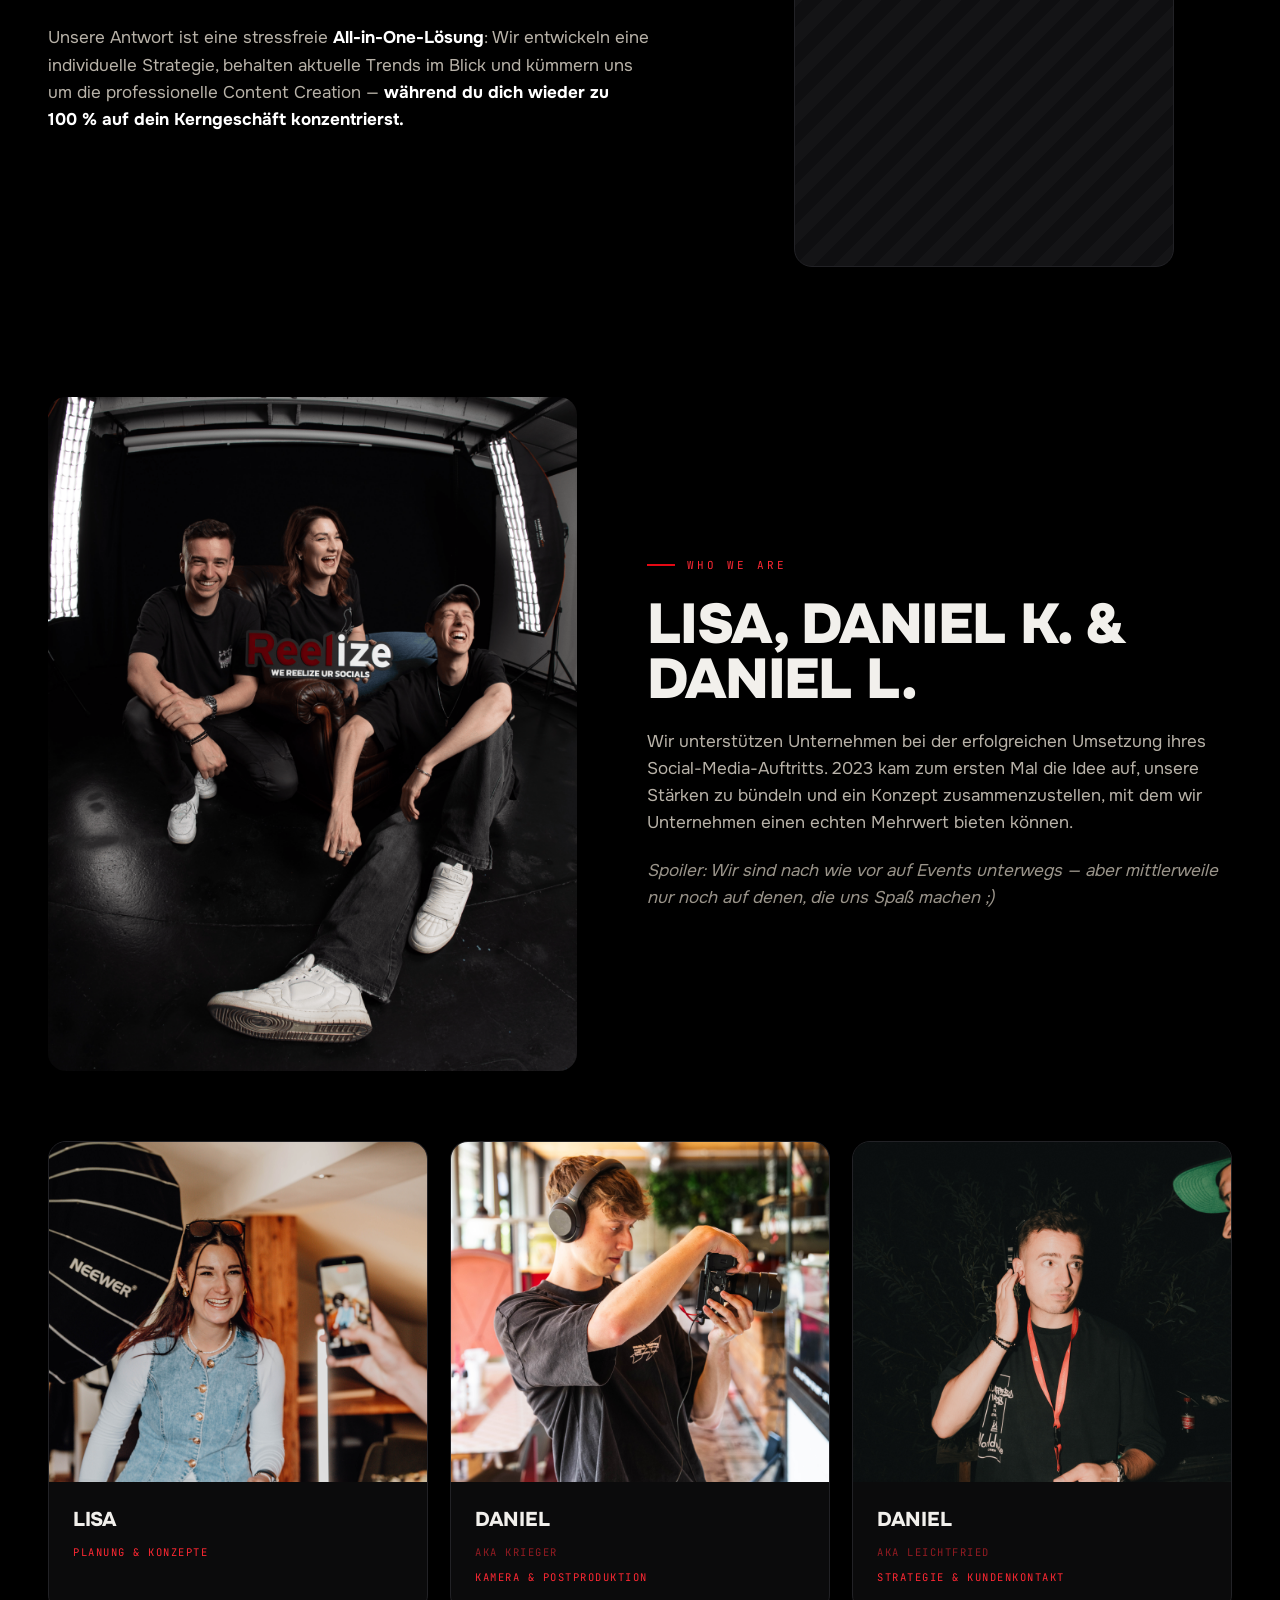
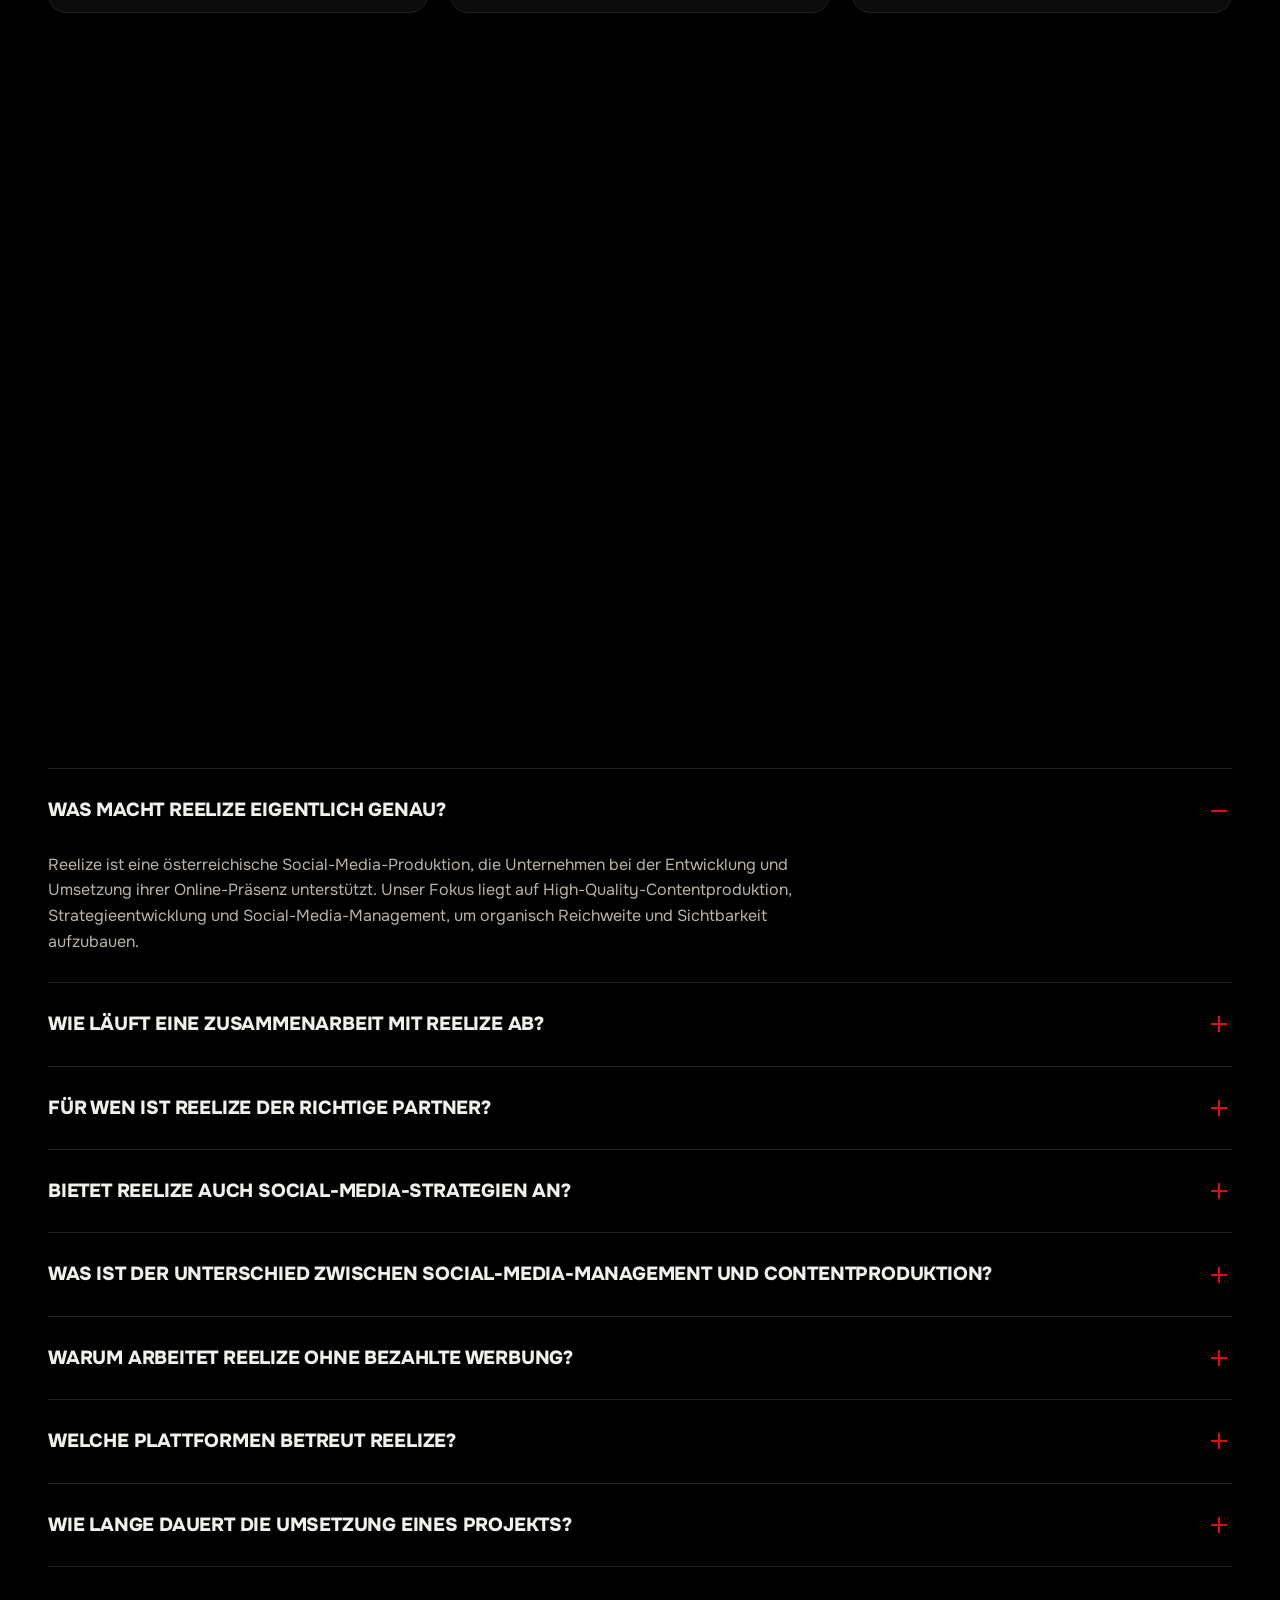
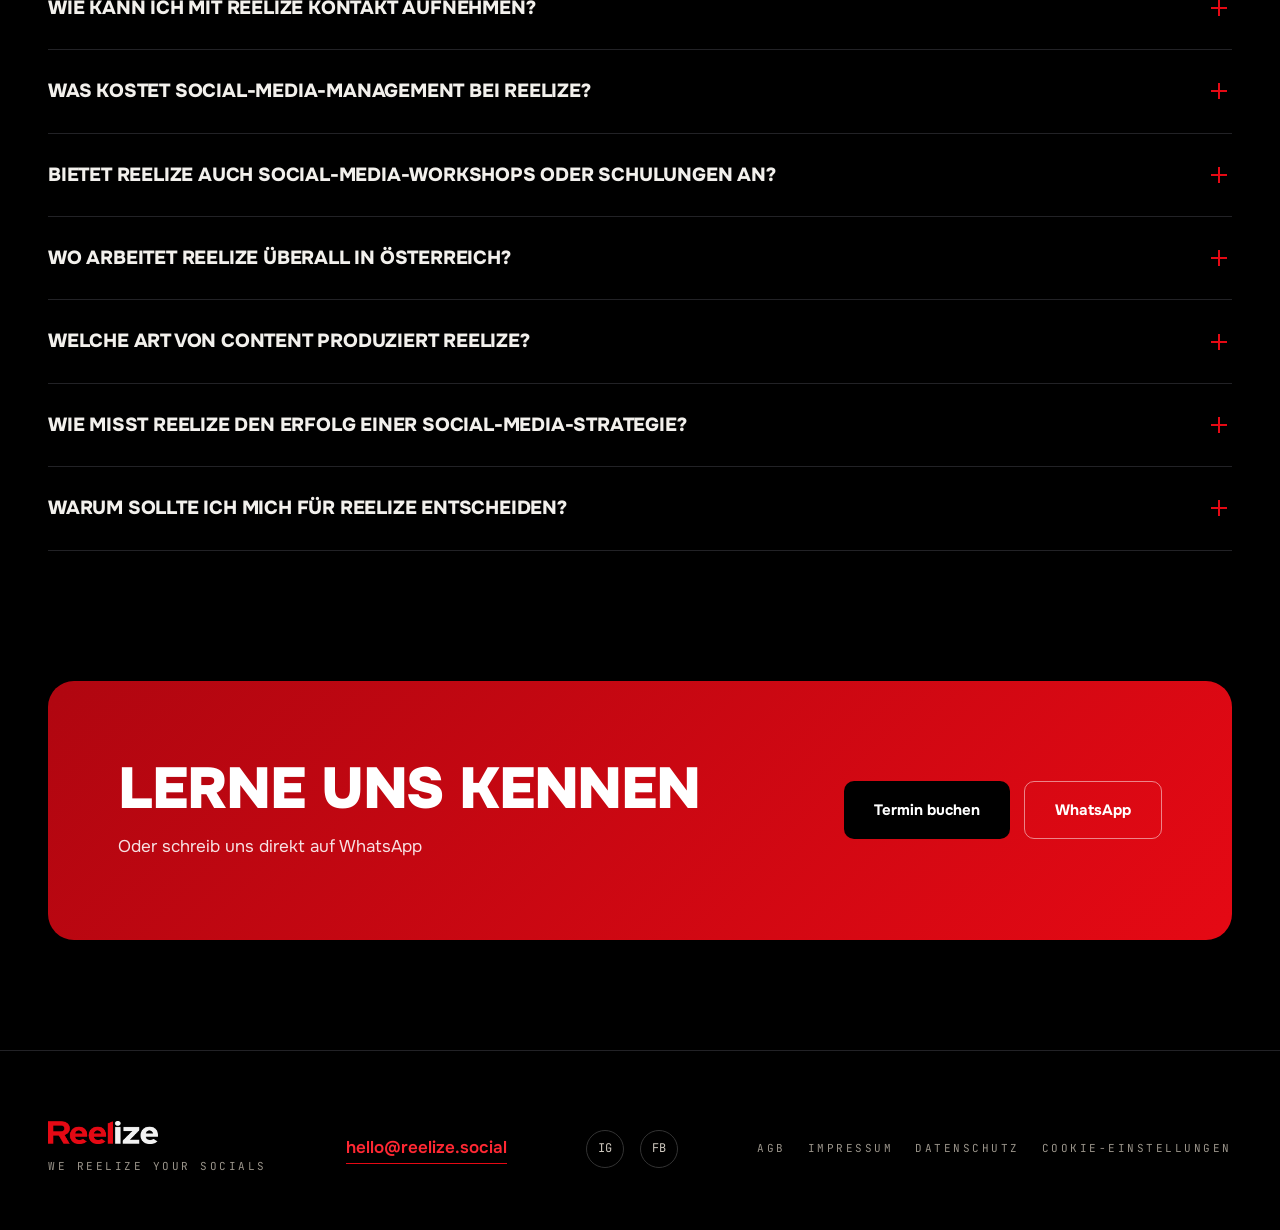
==== commit 975e50ed: "Add files via upload alles konsistent auf https://www.reelize.social:  index.html: canonical /, og" ====
--- a/index.html
+++ b/index.html
@@ -4,21 +4,21 @@
 <meta charset="UTF-8">
 <meta name="viewport" content="width=device-width, initial-scale=1.0">
 <title>Reelize — Social Media Content aus einer Hand</title>
-<meta name="description" content="Reelize ist eine österreichische Social-Media-Agentur: High-Quality-Contentproduktion, Strategie und Social-Media-Management — organische Reichweite ohne Werbebudget.">
+<meta name="description" content="Reels, die dein Unternehmen zeigen, nahbar und echt. Das überzeugt Kunden und die nächsten Mitarbeiter gleichermaßen. Das schafft Vertrauen, bevor der erste Kontakt überhaupt stattfindet.">
 <meta property="og:title" content="Reelize — We reelize your socials">
-<meta property="og:description" content="Social Media Content aus einer Hand: Planung, Contenttag, Management.">
+<meta property="og:description" content="Reels, die dein Unternehmen zeigen, nahbar und echt. Das überzeugt Kunden und die nächsten Mitarbeiter gleichermaßen. Das schafft Vertrauen, bevor der erste Kontakt überhaupt stattfindet.">
 <meta property="og:type" content="website">
-<meta property="og:url" content="https://reelize.social/">
+<meta property="og:url" content="https://www.reelize.social/">
 <meta property="og:site_name" content="Reelize">
 <meta property="og:locale" content="de_AT">
-<meta property="og:image" content="https://reelize.social/assets/og-image.png">
+<meta property="og:image" content="https://www.reelize.social/assets/og-image.png">
 <meta property="og:image:width" content="1200">
 <meta property="og:image:height" content="630">
 <meta name="twitter:card" content="summary_large_image">
 <meta name="twitter:title" content="Reelize — We reelize your socials">
-<meta name="twitter:description" content="Social Media Content aus einer Hand: Planung, Contenttag, Management.">
-<meta name="twitter:image" content="https://reelize.social/assets/og-image.png">
-<link rel="canonical" href="https://reelize.social/">
+<meta name="twitter:description" content="Reels, die dein Unternehmen zeigen, nahbar und echt. Das überzeugt Kunden und die nächsten Mitarbeiter gleichermaßen. Das schafft Vertrauen, bevor der erste Kontakt überhaupt stattfindet.">
+<meta name="twitter:image" content="https://www.reelize.social/assets/og-image.png">
+<link rel="canonical" href="https://www.reelize.social/">
 <link rel="icon" href="assets/favicon.svg" type="image/svg+xml">
 <link rel="apple-touch-icon" href="assets/apple-touch-icon-red.png">
 <template id="__bundler_thumbnail"><svg xmlns="http://www.w3.org/2000/svg" viewBox="0 0 200 200"><rect width="200" height="200" fill="#0a0a0a"/><radialGradient id="g" cx="82%" cy="10%" r="75%"><stop offset="0" stop-color="#e50914" stop-opacity=".45"/><stop offset="1" stop-color="#e50914" stop-opacity="0"/></radialGradient><rect width="200" height="200" fill="url(#g)"/><g transform="translate(30,86) scale(0.1595)"><path fill="#fff" d="M173.51,182.4h-49.27l-38.25-64.32h-43.15v64.32H0V3.73h99.76c40.39,0,73.75,18.63,73.75,56.66,0,26.8-13.77,43.65-41.01,52.58l41.01,69.43ZM129.45,61.16c0-16.08-11.63-22.72-30.6-22.72h-56v45.94h56c19.89,0,30.6-7.66,30.6-23.23Z"/><path fill="#fff" d="M314.5,115.85c0,5.08-.31,8.64-.61,11.18h-95.87c1.53,18.29,17.71,25.15,32.97,25.15,11.6,0,21.37-3.56,27.48-9.4l29.92,20.83c-12.82,13.72-36.03,21.59-57.4,21.59-46.1,0-75.41-27.18-75.41-69.34s30.84-69.6,71.44-69.6c42.74,0,67.47,31.5,67.47,69.6ZM273.59,100.62c-1.22-11.94-9.77-23.88-28.7-23.88-15.27,0-24.73,10.41-26.26,23.88h54.95Z"/><path fill="#fff" d="M463.58,115.85c0,5.08-.3,8.64-.61,11.18h-95.35c1.52,18.29,17.61,25.15,32.8,25.15,11.54,0,21.26-3.56,27.33-9.4l29.76,20.83c-12.75,13.72-35.83,21.59-57.09,21.59-45.86,0-75.01-27.18-75.01-69.34s30.67-69.6,71.06-69.6c42.51,0,67.11,31.5,67.11,69.6ZM422.89,100.62c-1.22-11.94-9.72-23.88-28.55-23.88-15.18,0-24.6,10.41-26.12,23.88h54.66Z"/><path fill="#fff" d="M517.61,182.4h-41.98V21.43l41.98-16.83v177.8Z"/><path fill="#e50914" d="M579.24,20.07c0,10.92-9.35,20.07-22.44,20.07s-21.82-9.14-21.82-20.07,8.73-20.07,21.82-20.07,22.44,9.14,22.44,20.07ZM577.81,182.4h-42.01V49.05h42.01v133.35Z"/><path fill="#e50914" d="M728.99,182.4h-132.62v-25.4l58.37-57.66c6.42-6.35,15.89-14.99,20.17-19.05-5.81.25-18.34.51-26.28.51h-47.06v-31.75h127.43v25.4l-56.53,57.66c-6.42,6.6-15.58,14.99-19.86,19.05,5.81-.25,18.34-.51,26.28-.51h50.12v31.75Z"/><path fill="#e50914" d="M877.89,115.85c0,5.08-.3,8.64-.61,11.18h-95.54c1.52,18.29,17.65,25.15,32.86,25.15,11.56,0,21.3-3.56,27.38-9.4l29.82,20.83c-12.78,13.72-35.9,21.59-57.2,21.59-45.95,0-75.16-27.18-75.16-69.34s30.73-69.6,71.2-69.6c42.6,0,67.24,31.5,67.24,69.6ZM837.11,100.62c-1.22-11.94-9.74-23.88-28.6-23.88-15.21,0-24.65,10.41-26.17,23.88h54.77Z"/></g></svg></template>
@@ -26,7 +26,7 @@
 <link rel="preconnect" href="https://fonts.gstatic.com" crossorigin>
 <link href="https://fonts.googleapis.com/css2?family=Onest:wght@400;500;600;700;800;900&family=JetBrains+Mono:wght@400;500&display=swap" rel="stylesheet">
 <link rel="stylesheet" href="styles.css">
-<script type="application/ld+json">{"@context":"https://schema.org","@type":"ProfessionalService","name":"Reelize","url":"https://reelize.social/","logo":"https://reelize.social/assets/logo-2026.webp","image":"https://reelize.social/assets/og-image.png","email":"hello@reelize.social","slogan":"We reelize your socials","description":"Reelize ist eine österreichische Social-Media-Agentur: High-Quality-Contentproduktion, Strategie und Social-Media-Management — organische Reichweite ohne Werbebudget.","address":{"@type":"PostalAddress","addressLocality":"Weyer","addressRegion":"Oberösterreich","addressCountry":"AT"},"areaServed":{"@type":"Country","name":"Österreich"},"sameAs":["https://www.instagram.com/reelize.social/","https://www.facebook.com/profile.php?id=61554269236883"],"knowsAbout":["Social Media Management","Contentproduktion","Reels","Social-Media-Strategie","Instagram","TikTok"]}</script>
+<script type="application/ld+json">{"@context":"https://schema.org","@type":"ProfessionalService","name":"Reelize","url":"https://www.reelize.social/","logo":"https://www.reelize.social/assets/logo-2026.webp","image":"https://www.reelize.social/assets/og-image.png","email":"hello@reelize.social","slogan":"We reelize your socials","description":"Reelize ist eine österreichische Social-Media-Agentur: High-Quality-Contentproduktion, Strategie und Social-Media-Management — organische Reichweite ohne Werbebudget.","address":{"@type":"PostalAddress","addressLocality":"Weyer","addressRegion":"Oberösterreich","addressCountry":"AT"},"areaServed":{"@type":"Country","name":"Österreich"},"sameAs":["https://www.instagram.com/reelize.social/","https://www.facebook.com/profile.php?id=61554269236883"],"knowsAbout":["Social Media Management","Contentproduktion","Reels","Social-Media-Strategie","Instagram","TikTok"]}</script>
 <script type="application/ld+json">{"@context":"https://schema.org","@type":"FAQPage","mainEntity":[{"@type":"Question","name":"Was macht Reelize eigentlich genau?","acceptedAnswer":{"@type":"Answer","text":"Reelize ist eine österreichische Social-Media-Produktion, die Unternehmen bei der Entwicklung und Umsetzung ihrer Online-Präsenz unterstützt. Unser Fokus liegt auf High-Quality-Contentproduktion, Strategieentwicklung und Social-Media-Management, um organisch Reichweite und Sichtbarkeit aufzubauen."}},{"@type":"Question","name":"Wie läuft eine Zusammenarbeit mit Reelize ab?","acceptedAnswer":{"@type":"Answer","text":"In drei Schritten: In der Planung entwickeln wir gemeinsam Content-Ideen, Formate und Skripte. Am Contenttag produziert unser Team alle Inhalte effizient an einem Tag. Im Management veröffentlichen wir den Content strukturiert und mit performanten Captions."}},{"@type":"Question","name":"Für wen ist Reelize der richtige Partner?","acceptedAnswer":{"@type":"Answer","text":"Für Unternehmen, denen im Tagesgeschäft Zeit, Know-how oder Motivation für Social Media fehlt — vom Handwerksbetrieb über Tourismus und Festivals bis zur großen Marke. Unsere Referenzen reichen von der Tischlerei bis zu Tchibo Österreich."}},{"@type":"Question","name":"Bietet Reelize auch Social-Media-Strategien an?","acceptedAnswer":{"@type":"Answer","text":"Ja. Jede Zusammenarbeit startet mit einer individuellen Strategie: Ziele, Zielgruppe, Formate und ein fester Redaktionsplan — die Basis für alles, was danach kommt."}},{"@type":"Question","name":"Was ist der Unterschied zwischen Social-Media-Management und Contentproduktion?","acceptedAnswer":{"@type":"Answer","text":"Contentproduktion ist das Erstellen der Inhalte: Reels, Fotos, Thumbnails. Social-Media-Management umfasst alles rundherum: Planung, strukturiertes Veröffentlichen, Captions und die laufende Betreuung deiner Kanäle. Bei uns bekommst du beides — einzeln oder als Gesamtpaket."}},{"@type":"Question","name":"Warum arbeitet Reelize ohne bezahlte Werbung?","acceptedAnswer":{"@type":"Answer","text":"Weil guter Content für sich selbst arbeitet. Wir bauen organische Reichweite über Qualität, Strategie und Konsistenz auf — natürlich machen wir auch ADS, hierfür sollte aber mal die Basis stehen."}},{"@type":"Question","name":"Welche Plattformen betreut Reelize?","acceptedAnswer":{"@type":"Answer","text":"Instagram, TikTok, Facebook und YouTube Shorts — mit Fokus auf vertikalen Videocontent, der plattformübergreifend funktioniert."}},{"@type":"Question","name":"Wie lange dauert die Umsetzung eines Projekts?","acceptedAnswer":{"@type":"Answer","text":"Vom Kick-off bis zum ersten veröffentlichten Content vergehen in der Regel nur wenige Wochen: Planung, ein Contenttag, Review — und die Inhalte gehen online."}},{"@type":"Question","name":"Wie kann ich mit Reelize Kontakt aufnehmen?","acceptedAnswer":{"@type":"Answer","text":"Am schnellsten per WhatsApp, per Mail an hello@reelize.social — oder du buchst dir direkt ein kostenloses Kennenlerngespräch."}},{"@type":"Question","name":"Was kostet Social-Media-Management bei Reelize?","acceptedAnswer":{"@type":"Answer","text":"Das hängt vom Umfang ab: Anzahl der Contenttage, Plattformen und Betreuungslevel. Im kostenlosen Kennenlerngespräch finden wir gemeinsam das passende Paket — transparent und ohne versteckte Kosten."}},{"@type":"Question","name":"Bietet Reelize auch Social-Media-Workshops oder Schulungen an?","acceptedAnswer":{"@type":"Answer","text":"Ja, auf Anfrage. Wenn dein Team selbst Content produzieren will, geben wir unser Know-how in Workshops weiter — von der Idee über den Dreh bis zum Schnitt am Handy."}},{"@type":"Question","name":"Wo arbeitet Reelize überall in Österreich?","acceptedAnswer":{"@type":"Answer","text":"Unsere Base ist Weyer an der Grenze Oberösterreich/Niederösterreich — unterwegs sind wir in ganz Österreich, von Graz über Eisenstadt bis an den Wolfgangsee. Aber wenns passt auch International."}},{"@type":"Question","name":"Welche Art von Content produziert Reelize?","acceptedAnswer":{"@type":"Answer","text":"In erster Linie vertikale Kurzvideos (Reels) im 9:16-Format — dazu Fotos, Stories, Thumbnails und Event-Recaps. Immer social-media-first gedacht und auf die jeweilige Plattform zugeschnitten."}},{"@type":"Question","name":"Wie misst Reelize den Erfolg einer Social-Media-Strategie?","acceptedAnswer":{"@type":"Answer","text":"An echten Zahlen: Reichweite, Views, Interaktionen und Profilbesuche — und vor allem an dem, was zählt: Anfragen und Sichtbarkeit für dein Unternehmen."}},{"@type":"Question","name":"Warum sollte ich mich für Reelize entscheiden?","acceptedAnswer":{"@type":"Answer","text":"Weil du alles aus einer Hand bekommst: Strategie, Produktion und Management von einem eingespielten Team — mit der Qualität einer Agentur und der Nähe eines Partners, der dein Unternehmen wirklich versteht."}}]}</script>
 </head>
 <body>
@@ -208,7 +208,7 @@
       </details>
       <details class="faq">
         <summary>Wie kann ich mit Reelize Kontakt aufnehmen?<span class="ic"></span></summary>
-        <div class="a">Am schnellsten per WhatsApp über den „Let's connect"-Button, per Mail an <a href="/cdn-cgi/l/email-protection" class="__cf_email__" data-cfemail="177f727b7b78576572727b7e6d72396478747e767b">[email&#160;protected]</a> — oder du buchst dir direkt ein kostenloses Kennenlerngespräch.</div>
+        <div class="a">Am schnellsten per WhatsApp über den „Let's connect"-Button, per Mail an hello@reelize.social — oder du buchst dir direkt ein kostenloses Kennenlerngespräch.</div>
       </details>
       <details class="faq">
         <summary>Was kostet Social-Media-Management bei Reelize?<span class="ic"></span></summary>
@@ -260,7 +260,7 @@
     <img src="assets/logo-2026.webp" alt="Reelize">
     <div class="mono">We reelize your socials</div>
   </div>
-  <a class="mail" href="/cdn-cgi/l/email-protection#ef878a838380af9d8a8a8386958ac19c808c868e83"><span class="__cf_email__" data-cfemail="bdd5d8d1d1d2fdcfd8d8d1d4c7d893ced2ded4dcd1">[email&#160;protected]</span></a>
+  <a class="mail" href="mailto:hello@reelize.social">hello@reelize.social</a>
   <div class="socials">
     <a href="https://www.instagram.com/reelize.social/" target="_blank" rel="noopener" aria-label="Instagram">IG</a>
     <a href="https://www.facebook.com/profile.php?id=61554269236883" target="_blank" rel="noopener" aria-label="Facebook">FB</a>
@@ -268,7 +268,7 @@
   <div class="legal mono"><a href="agb.html">AGB</a><a href="impressum.html">Impressum</a><a href="datenschutz.html">Datenschutz</a><button type="button" class="cc-open" onclick="reelizeCookieSettings()">Cookie-Einstellungen</button></div>
 </footer>
 
-<script data-cfasync="false" src="/cdn-cgi/scripts/5c5dd728/cloudflare-static/email-decode.min.js"></script><script src="image-slot.js"></script>
+<script src="image-slot.js"></script>
 <script src="analytics.js"></script>
 <script src="site.js"></script>
 </body>
